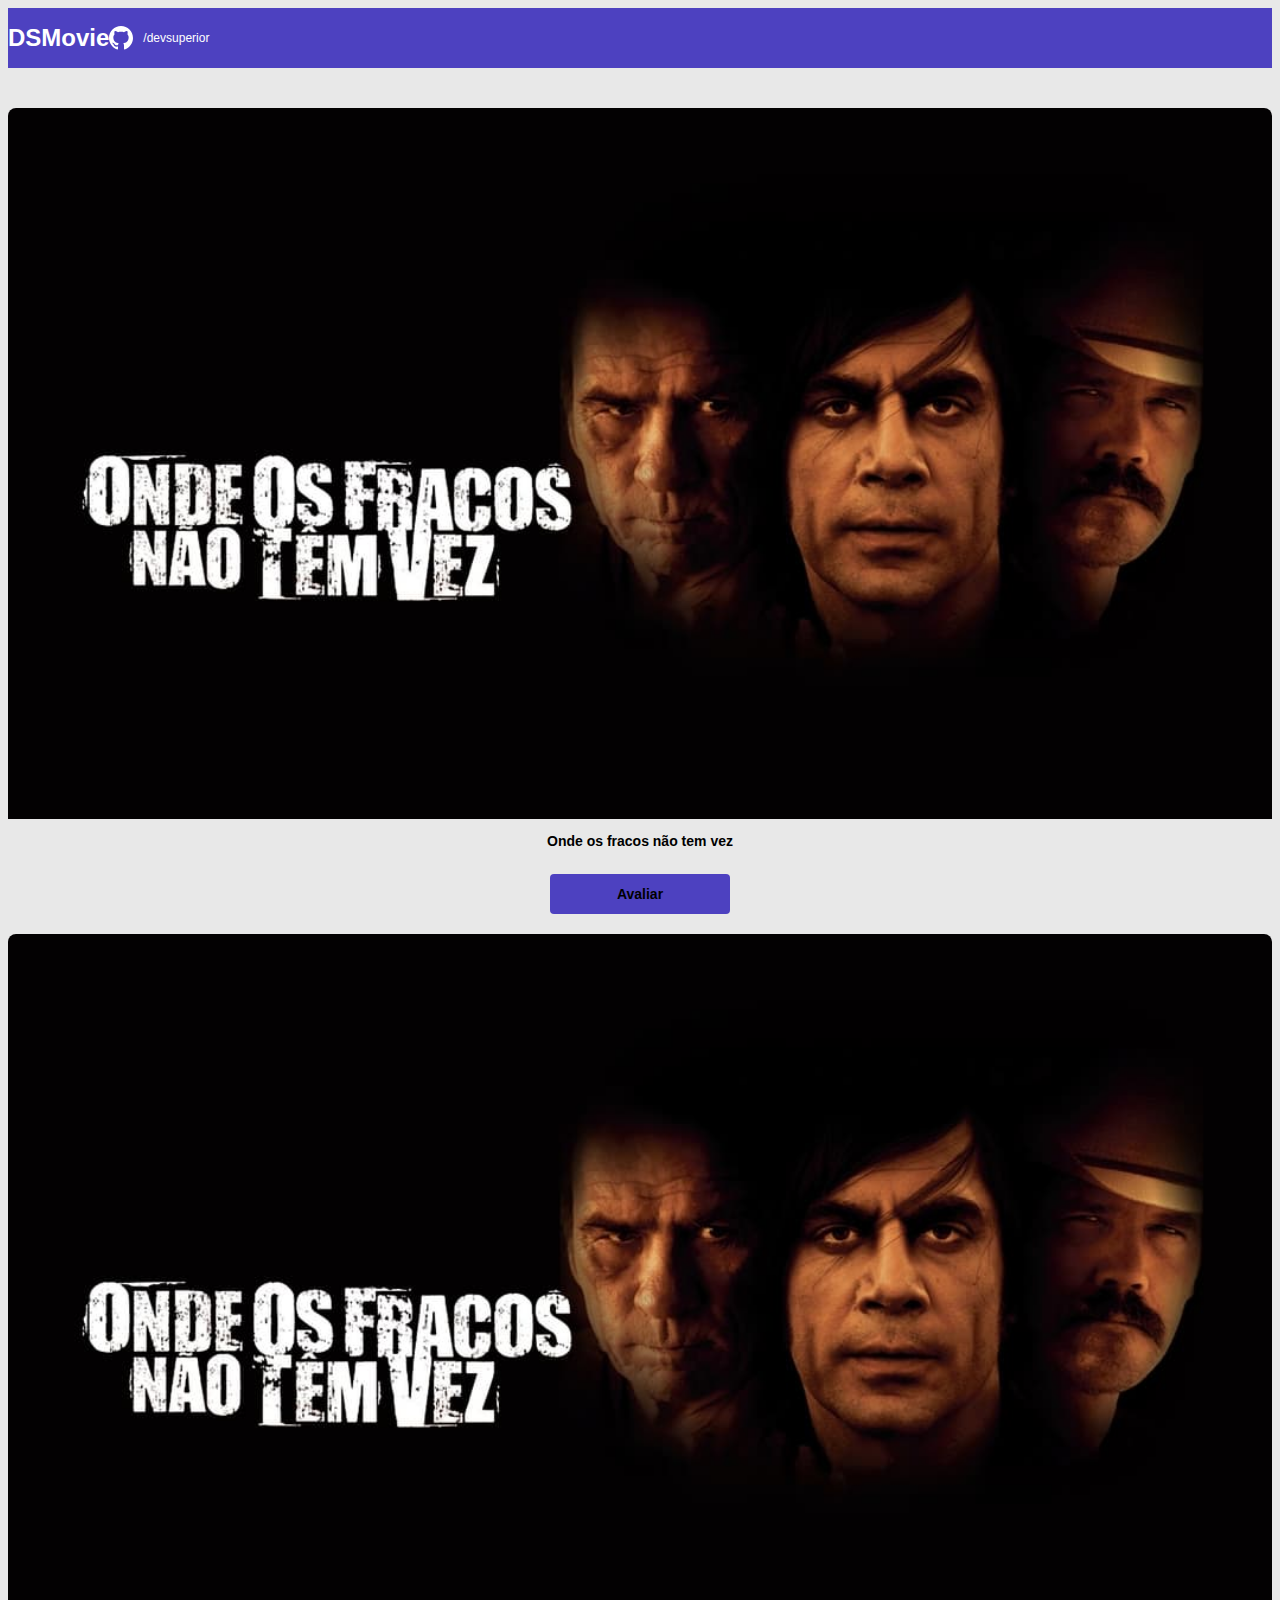
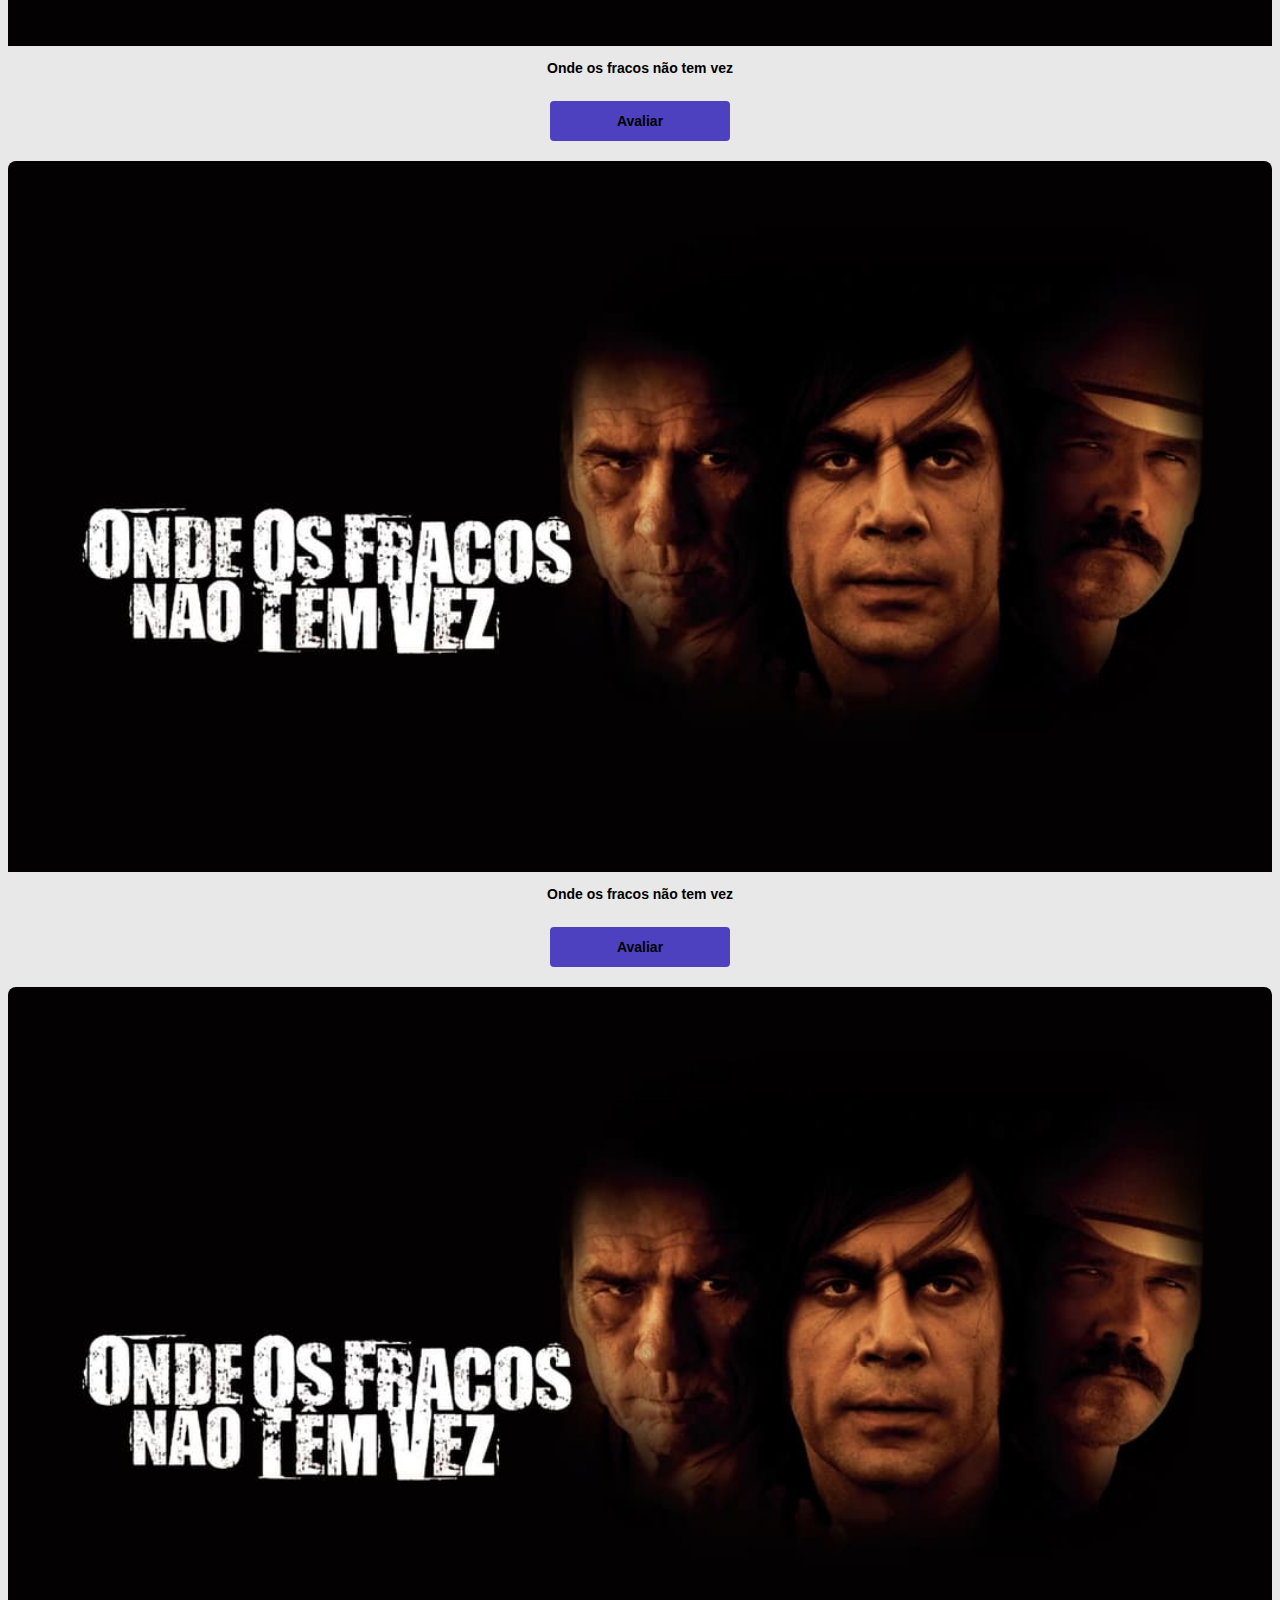
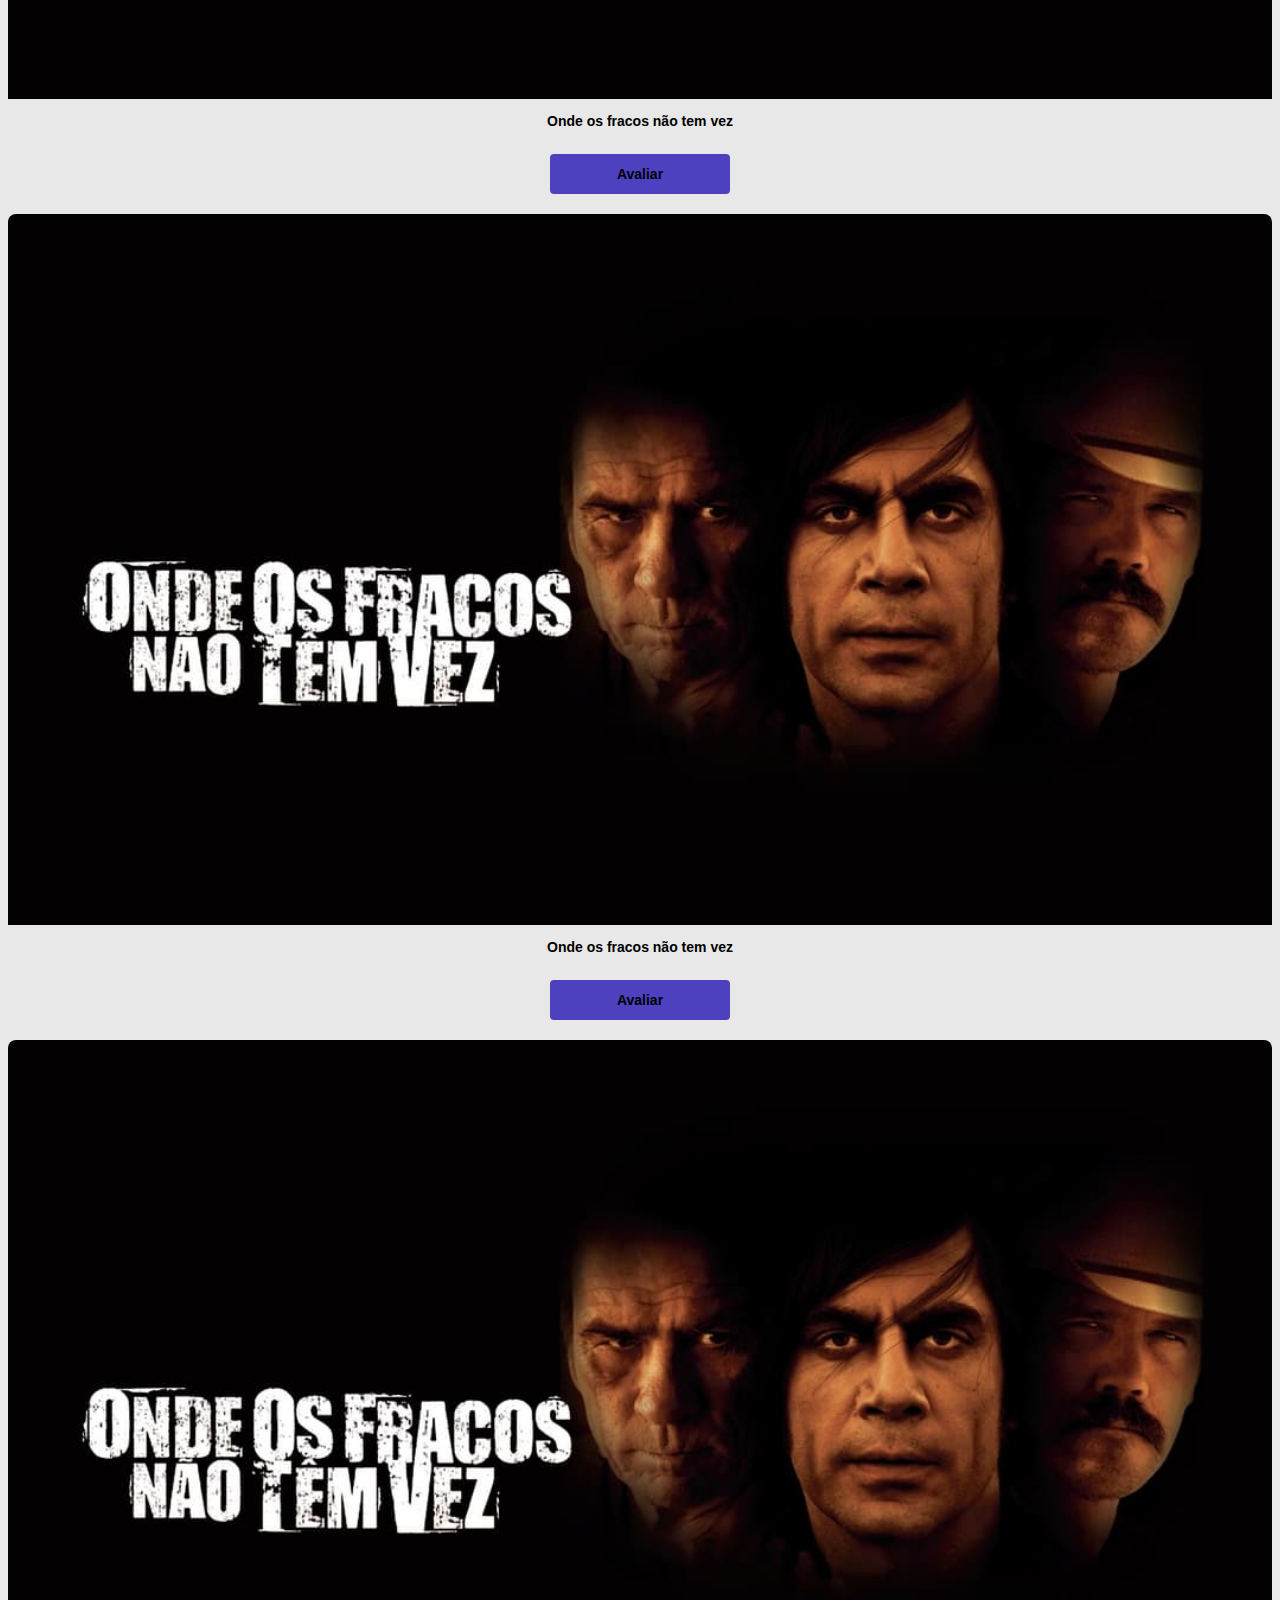
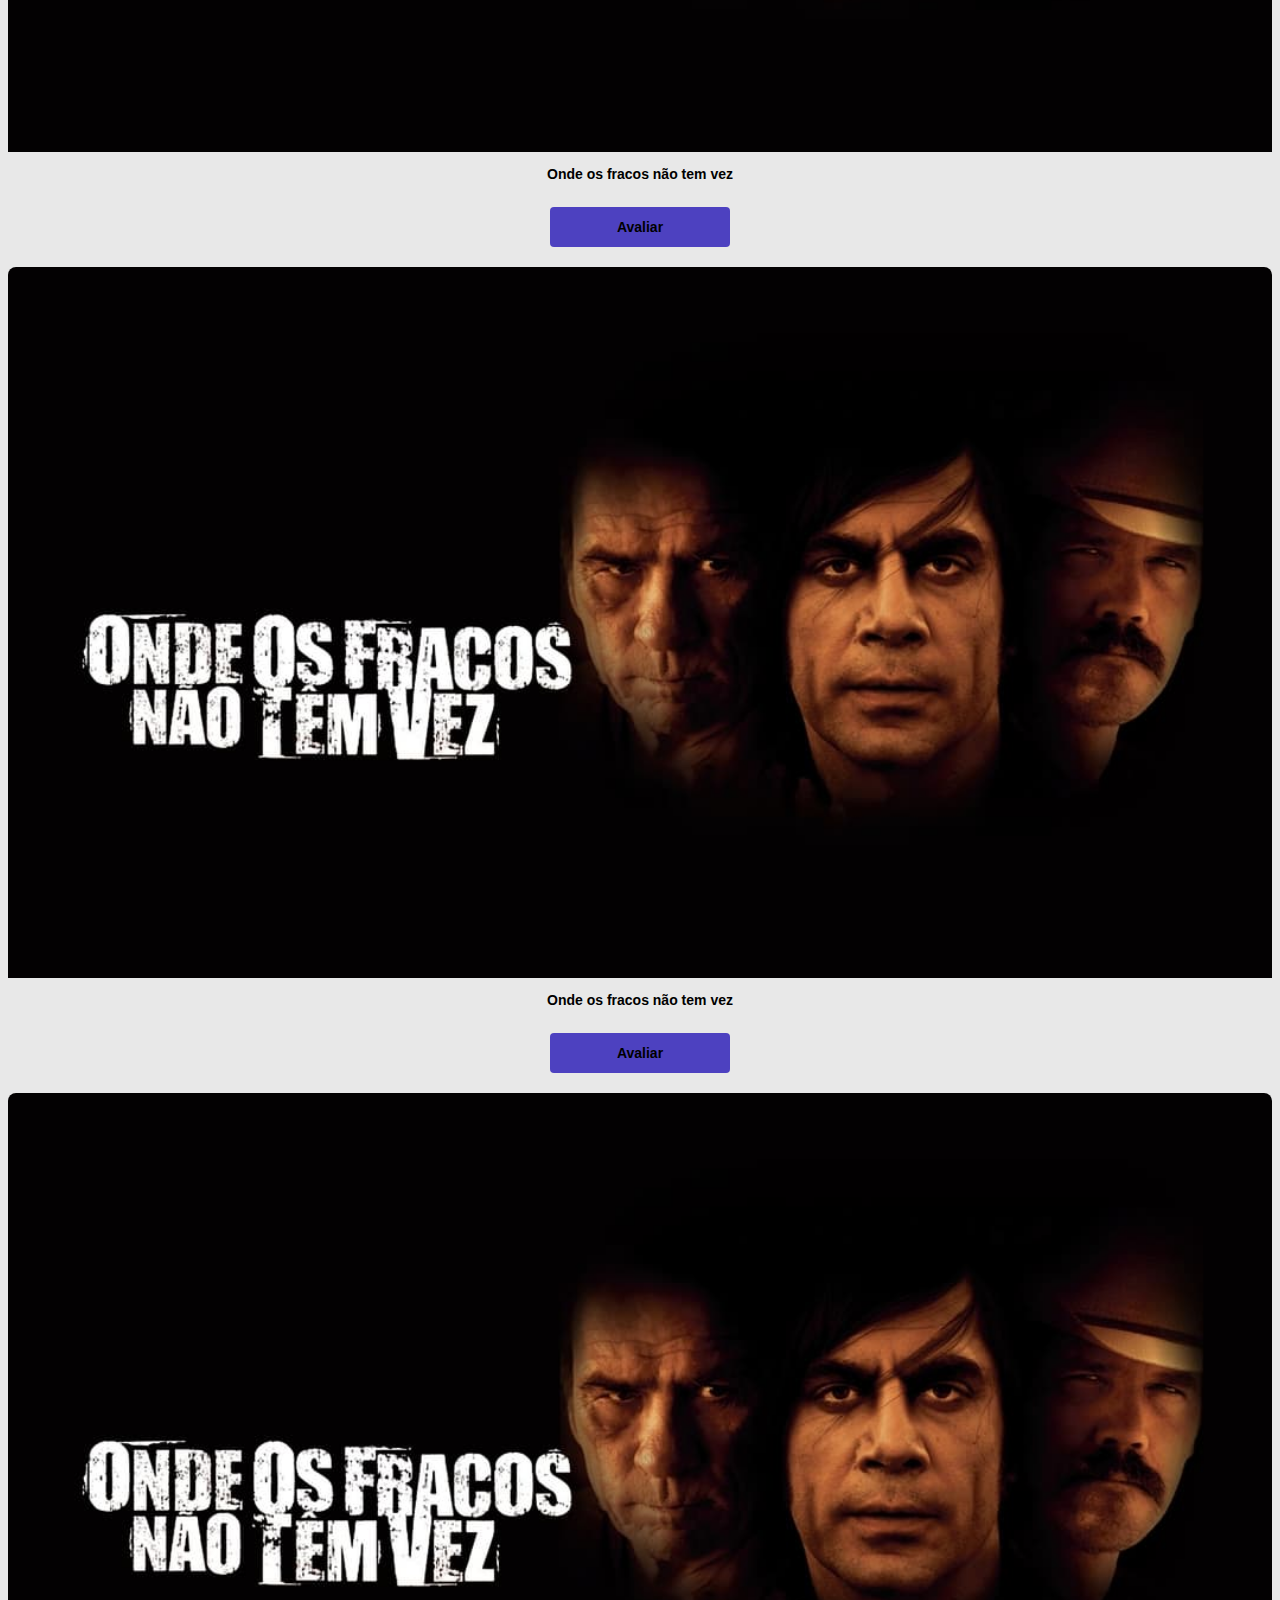
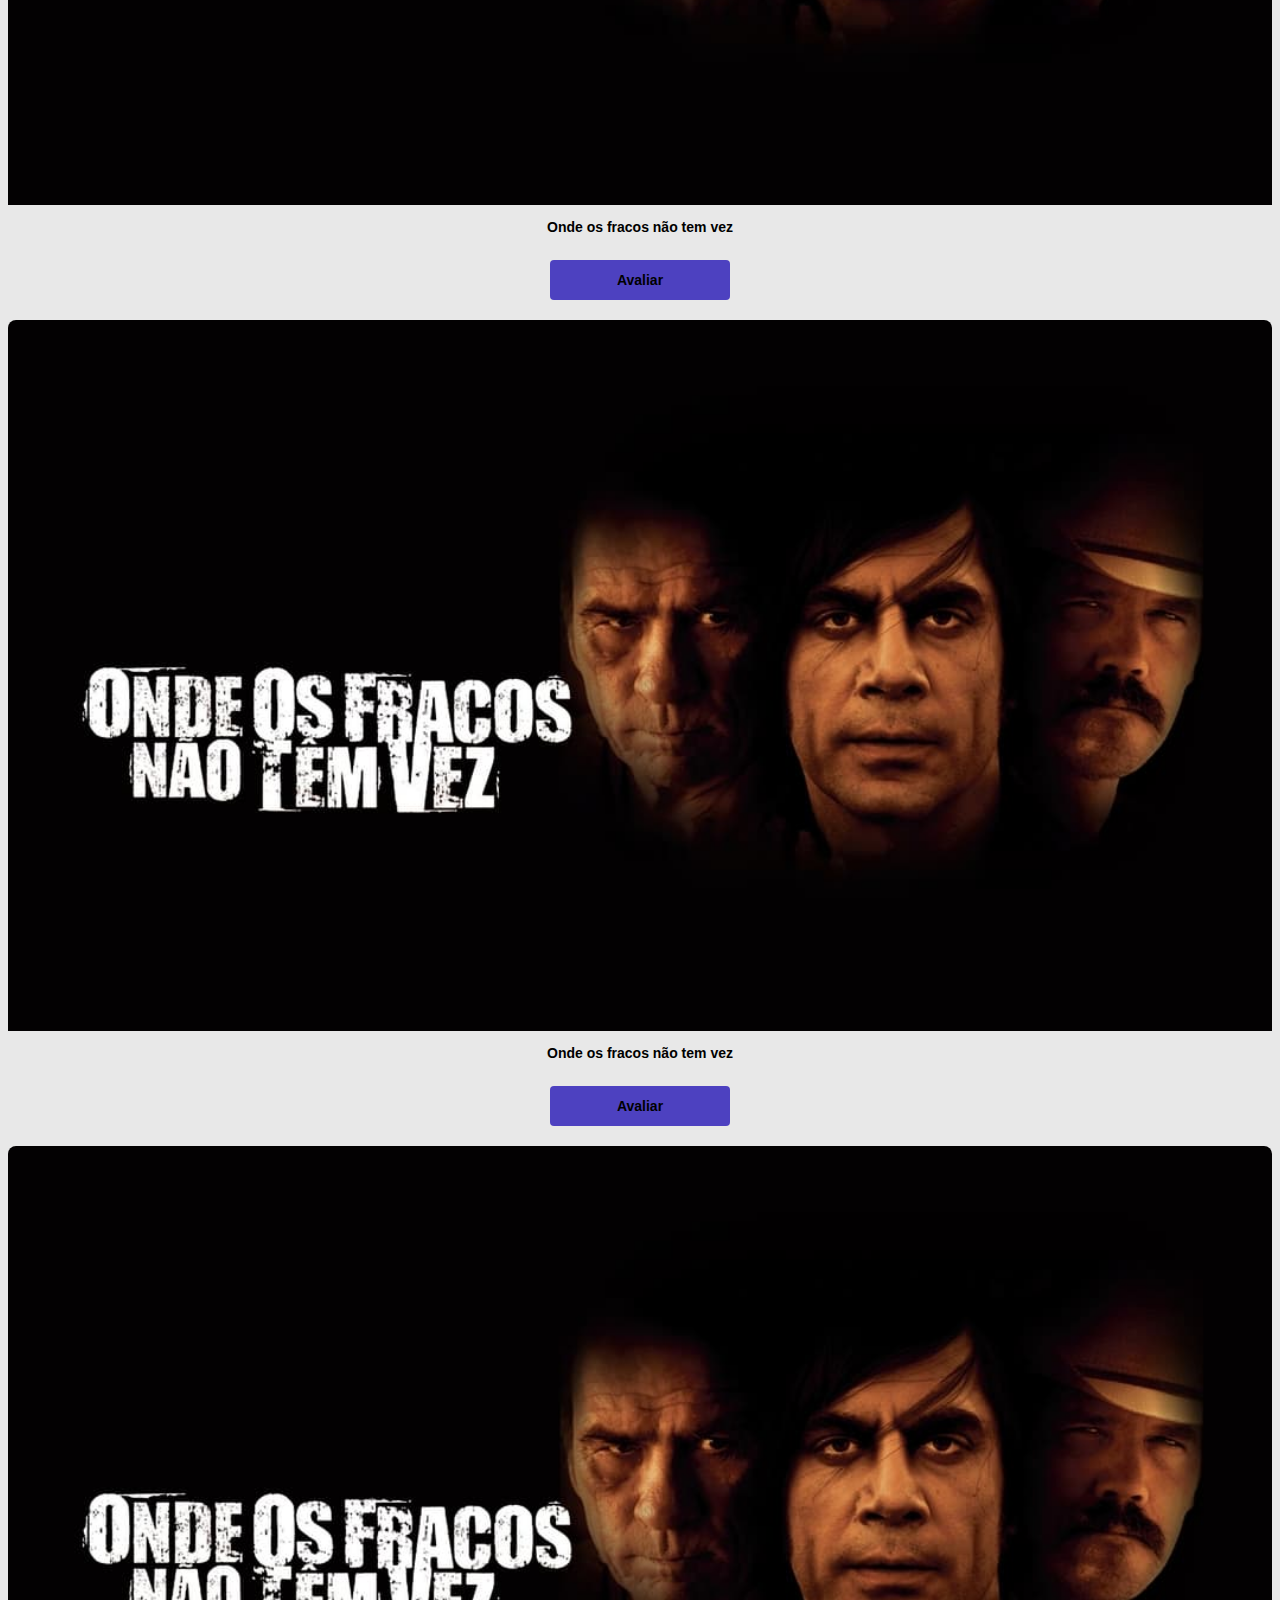
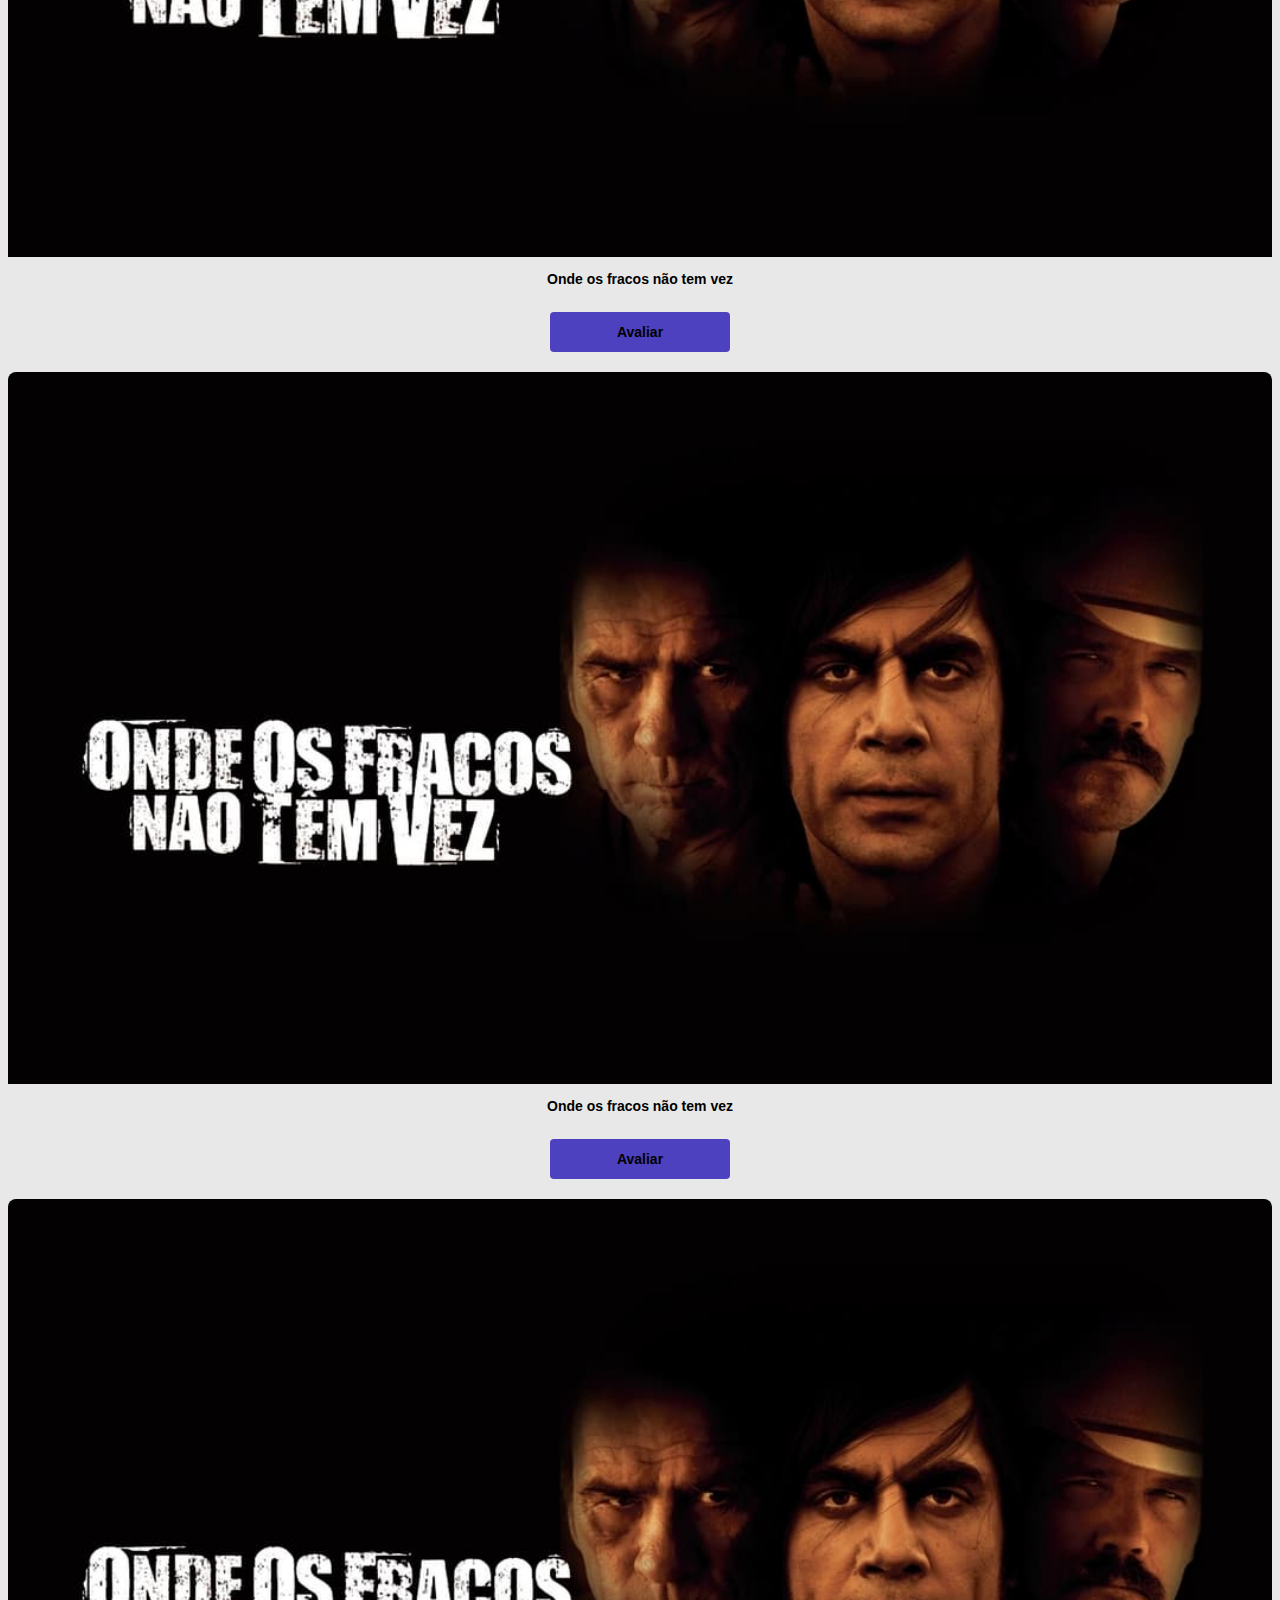
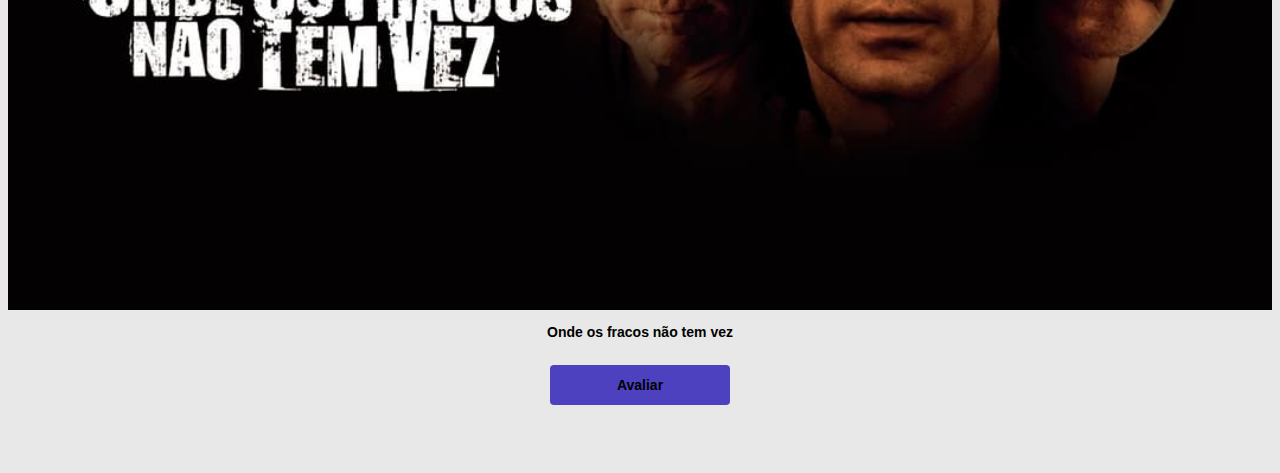
==== index.html @ 30b8db62 "Listagem de Filmes" ====
<!DOCTYPE html>
<html lang="en">

<head>
    <meta charset="UTF-8">
    <meta http-equiv="X-UA-Compatible" content="IE=edge">
    <meta name="viewport" content="width=device-width, initial-scale=1.0">
    <title>Projeto DSMovie Leozeppelin</title>
    <link href="https://cdn.jsdelivr.net/npm/bootstrap@5.1.3/dist/css/bootstrap.min.css" rel="stylesheet"
        integrity="sha384-1BmE4kWBq78iYhFldvKuhfTAU6auU8tT94WrHftjDbrCEXSU1oBoqyl2QvZ6jIW3" crossorigin="anonymous">
    <link rel="stylesheet" href="css/styles.css">

</head>

<body>
    <header>
        <nav class="container">
            <h1>DSMovie</h1>
            <div class="dsmovie-contato-container">
                <img src="img/github.svg" alt="Github">
                <a href="https://github.com/devsuperior">/devsuperior </a>
            </div>
        </nav>

    </header>

    <main>
        <section id="dsmovie-card-list" class="container">
            <div class="row">
                <div class="col-sm-6 col-lg-4 col-xl-3 mb-3">
                    <div class="dsmovie-card">
                        <img src="img/caes.jpg" alt="Onde os fracos não tem vez">
                        <div class="dsmovie-card-description">
                            <h3>
                                Onde os fracos não tem vez
                            </h3>
                            <a class="dsmovie-btn" href="form.html">Avaliar</a>
                        </div>
                    </div>
                </div>
                <div class="col-sm-6 col-lg-4 col-xl-3 mb-3">
                    <div class="dsmovie-card">
                        <img src="img/caes.jpg" alt="Onde os fracos não tem vez">
                        <div class="dsmovie-card-description">
                            <h3>
                                Onde os fracos não tem vez
                            </h3>
                            <a class="dsmovie-btn" href="form.html">Avaliar</a>
                        </div>
                    </div>
                </div>

                <div class="col-sm-6 col-lg-4 col-xl-3 mb-3">
                    <div class="dsmovie-card">
                        <img src="img/caes.jpg" alt="Onde os fracos não tem vez">
                        <div class="dsmovie-card-description">
                            <h3>
                                Onde os fracos não tem vez
                            </h3>
                            <a class="dsmovie-btn" href="form.html">Avaliar</a>
                        </div>
                    </div>
                </div>

                <div class="col-sm-6 col-lg-4 col-xl-3 mb-3">
                    <div class="dsmovie-card">
                        <img src="img/caes.jpg" alt="Onde os fracos não tem vez">
                        <div class="dsmovie-card-description">
                            <h3>
                                Onde os fracos não tem vez
                            </h3>
                            <a class="dsmovie-btn" href="form.html">Avaliar</a>
                        </div>
                    </div>
                </div>

                <div class="col-sm-6 col-lg-4 col-xl-3 mb-3">
                    <div class="dsmovie-card">
                        <img src="img/caes.jpg" alt="Onde os fracos não tem vez">
                        <div class="dsmovie-card-description">
                            <h3>
                                Onde os fracos não tem vez
                            </h3>
                            <a class="dsmovie-btn" href="form.html">Avaliar</a>
                        </div>
                    </div>
                </div>

                <div class="col-sm-6 col-lg-4 col-xl-3 mb-3">
                    <div class="dsmovie-card">
                        <img src="img/caes.jpg" alt="Onde os fracos não tem vez">
                        <div class="dsmovie-card-description">
                            <h3>
                                Onde os fracos não tem vez
                            </h3>
                            <a class="dsmovie-btn" href="form.html">Avaliar</a>
                        </div>
                    </div>
                </div>
                <div class="col-sm-6 col-lg-4 col-xl-3 mb-3">
                    <div class="dsmovie-card">
                        <img src="img/caes.jpg" alt="Onde os fracos não tem vez">
                        <div class="dsmovie-card-description">
                            <h3>
                                Onde os fracos não tem vez
                            </h3>
                            <a class="dsmovie-btn" href="form.html">Avaliar</a>
                        </div>
                    </div>
                </div>

                <div class="col-sm-6 col-lg-4 col-xl-3 mb-3">
                    <div class="dsmovie-card">
                        <img src="img/caes.jpg" alt="Onde os fracos não tem vez">
                        <div class="dsmovie-card-description">
                            <h3>
                                Onde os fracos não tem vez
                            </h3>
                            <a class="dsmovie-btn" href="form.html">Avaliar</a>
                        </div>
                    </div>
                </div>

                <div class="col-sm-6 col-lg-4 col-xl-3 mb-3">
                    <div class="dsmovie-card">
                        <img src="img/caes.jpg" alt="Onde os fracos não tem vez">
                        <div class="dsmovie-card-description">
                            <h3>
                                Onde os fracos não tem vez
                            </h3>
                            <a class="dsmovie-btn" href="form.html">Avaliar</a>
                        </div>
                    </div>
                </div>

                <div class="col-sm-6 col-lg-4 col-xl-3 mb-3">
                    <div class="dsmovie-card">
                        <img src="img/caes.jpg" alt="Onde os fracos não tem vez">
                        <div class="dsmovie-card-description">
                            <h3>
                                Onde os fracos não tem vez
                            </h3>
                            <a class="dsmovie-btn" href="form.html">Avaliar</a>
                        </div>
                    </div>
                </div>

                <div class="col-sm-6 col-lg-4 col-xl-3 mb-3">
                    <div class="dsmovie-card">
                        <img src="img/caes.jpg" alt="Onde os fracos não tem vez">
                        <div class="dsmovie-card-description">
                            <h3>
                                Onde os fracos não tem vez
                            </h3>
                            <a class="dsmovie-btn" href="form.html">Avaliar</a>
                        </div>
                    </div>
                </div>

                <div class="col-sm-6 col-lg-4 col-xl-3 mb-3">
                    <div class="dsmovie-card">
                        <img src="img/caes.jpg" alt="Onde os fracos não tem vez">
                        <div class="dsmovie-card-description">
                            <h3>
                                Onde os fracos não tem vez
                            </h3>
                            <a class="dsmovie-btn" href="form.html">Avaliar</a>
                        </div>
                    </div>
                </div>
            </div>
        </section>
    </main>
</body>

</html>
---- css/styles.css ----
<style>@import url('https://fonts.googleapis.com/css2?family=Open+Sans:wght@300;400;700&display=swap');

</style>:root {
    --color-primary: #4D41C0;
    --bg-gray: #e8e8e8;
    --bs-white: #fff;
    --text-gray: #4a4a4a;
}

* {
    box-sizing: border-box;
    font-family: 'Open Sans', sans-serif;
}

a, a:hover {
    text-align: right;
    color: unset;
    text-decoration: none;
}

h1, h2, h3, h4, h5, h6 {
    margin: 0px;
}

.dsmovie-contato-container {
    display: flex;
    align-items: center;
}

.dsmovie-contato-container img {
    margin-right: 10px;
}

header {
    background-color: #4D41C0;
    color: #fff;
    height: 60px;
    display: flex;
    align-items: center;
}

html, body {
    background-color: #e8e8e8;
}

nav {
    display: flex;
    align-items: center;
    justify-content: space-between;
}

nav h1 {
    font-size: 24px;
    font-weight: 700;
}

nav a {
    font-size: 12px;
    font-weight: 400;
}

.dsmovie-card {
    width: 100%;
}

.dsmovie-card img {
    border-radius: 8px 8px 0 0;
    width: 100%;
}

.dsmovie-card-description {
    background-color: var(--bs-white);
    display: flex;
    flex-direction: column;
    align-items: center;
    padding: 10px 0 20px 0;
    border-radius: 0 0 8px 8px;
}

.dsmovie-card-description h3 {
    margin-bottom: 25px;
    font-weight: 700;
    font-size: 14px;
}

.dsmovie-btn, .dsmovie-btn:hover {
    width: 180px;
    height: 40px;
    background-color: #4D41C0;
    color: var(--bs-white);
    font-weight: 700;
    font-size: 14px;
    align-items: center;
    display: flex;
    align-items: center;
    justify-content: center;
    border-radius: 4px;
}

#dsmovie-card-list {
    padding: 40px 0;
}
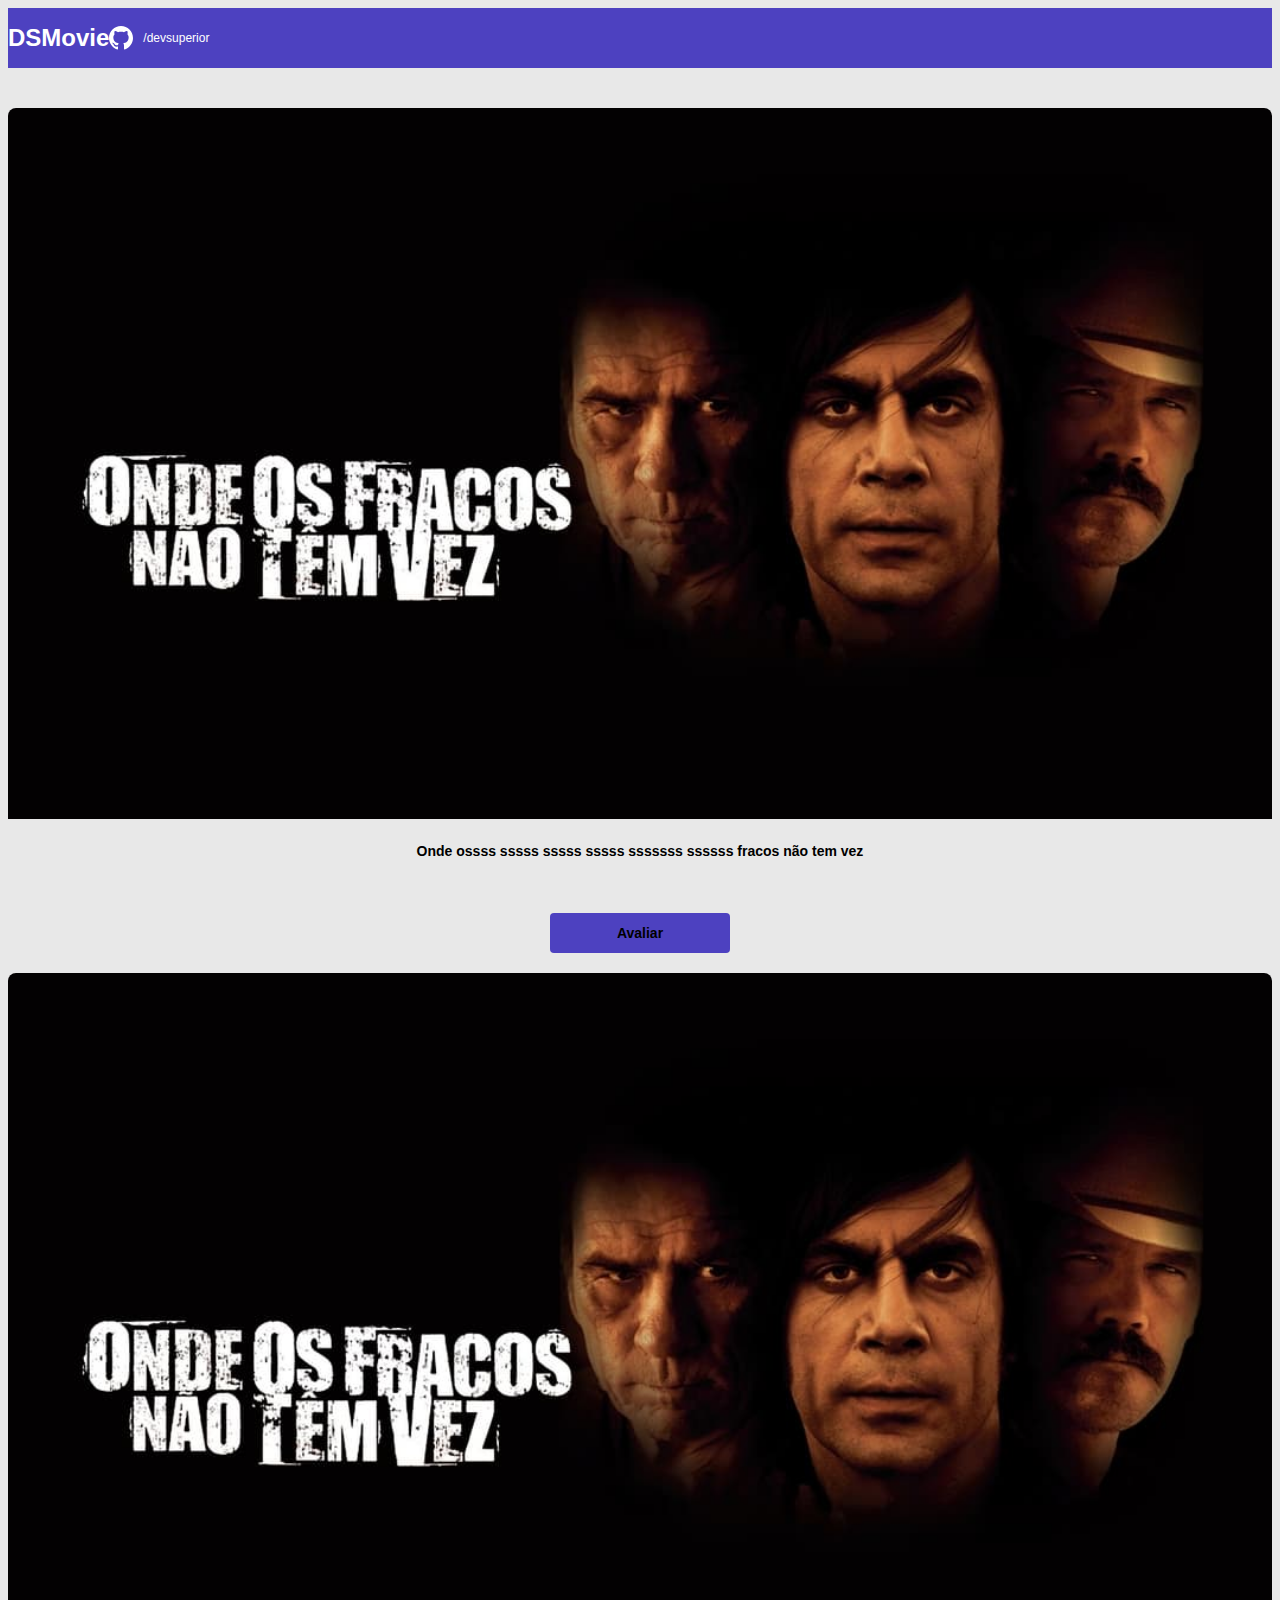
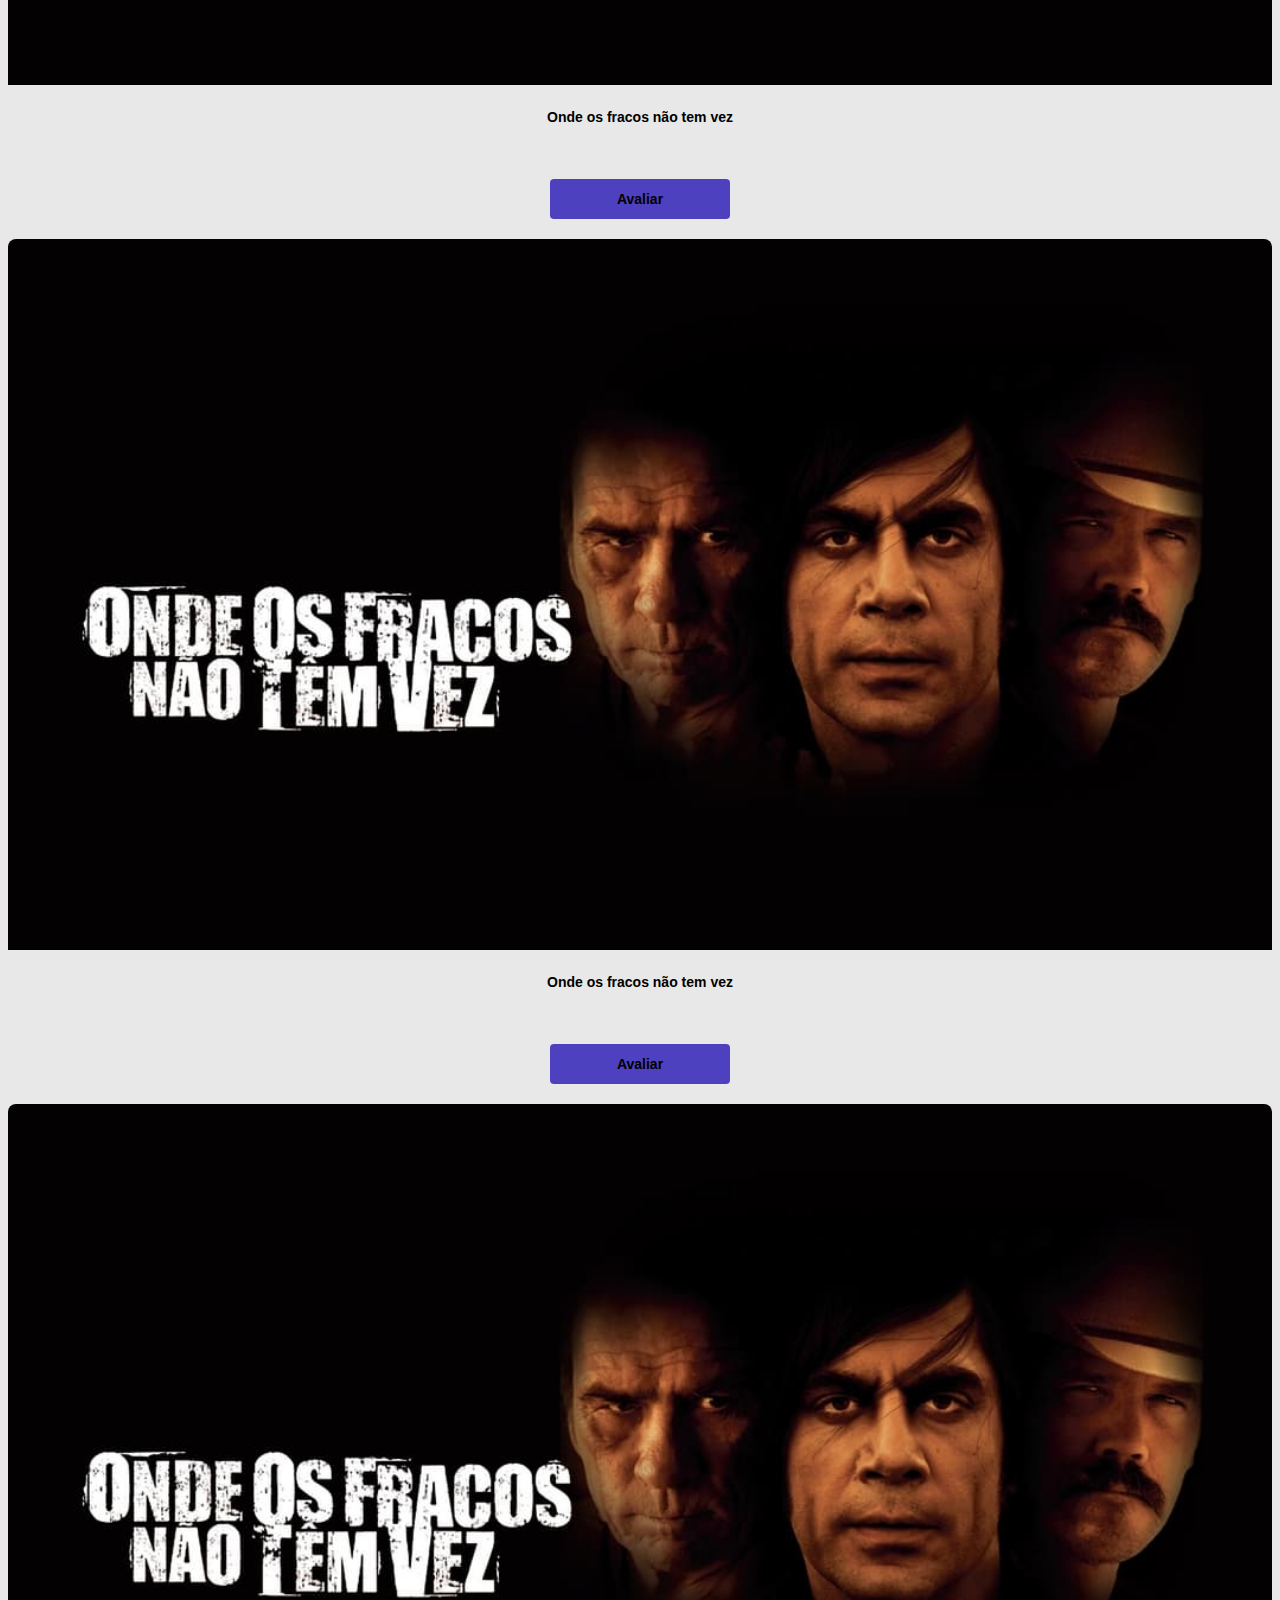
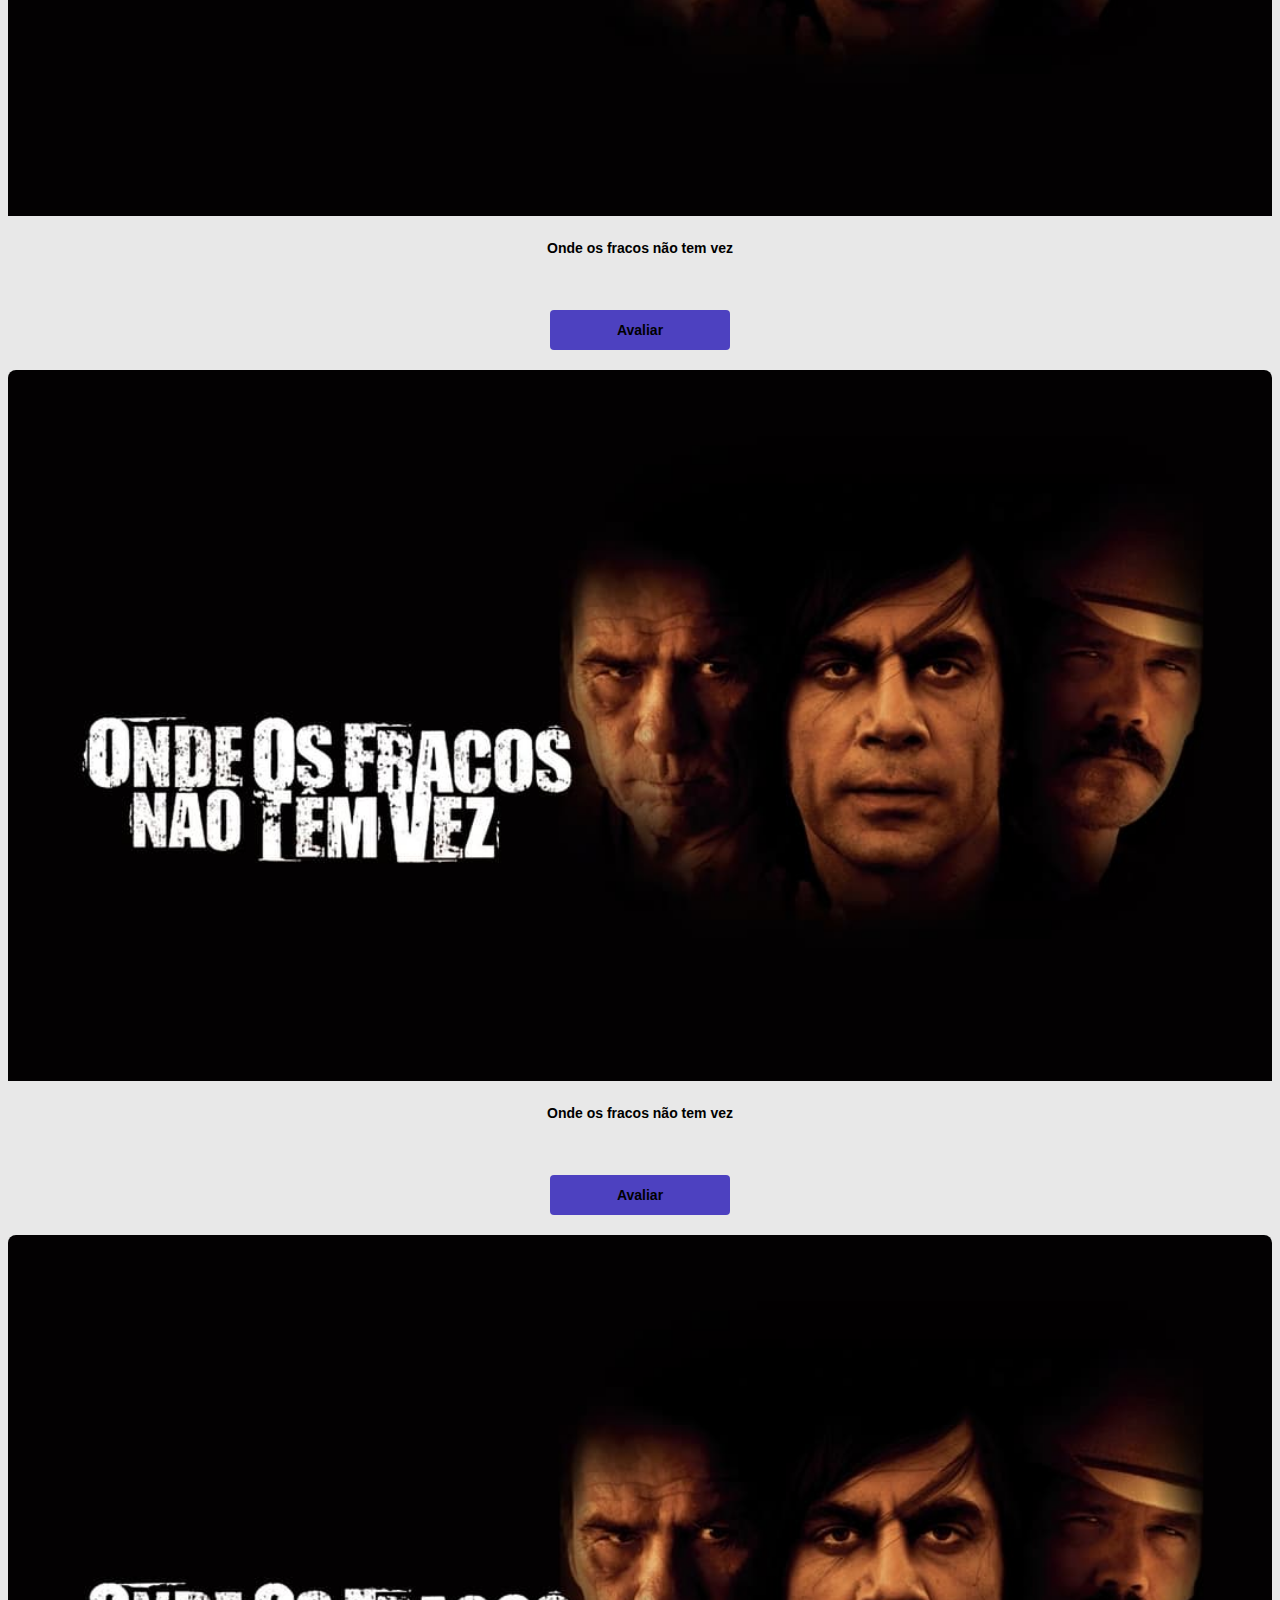
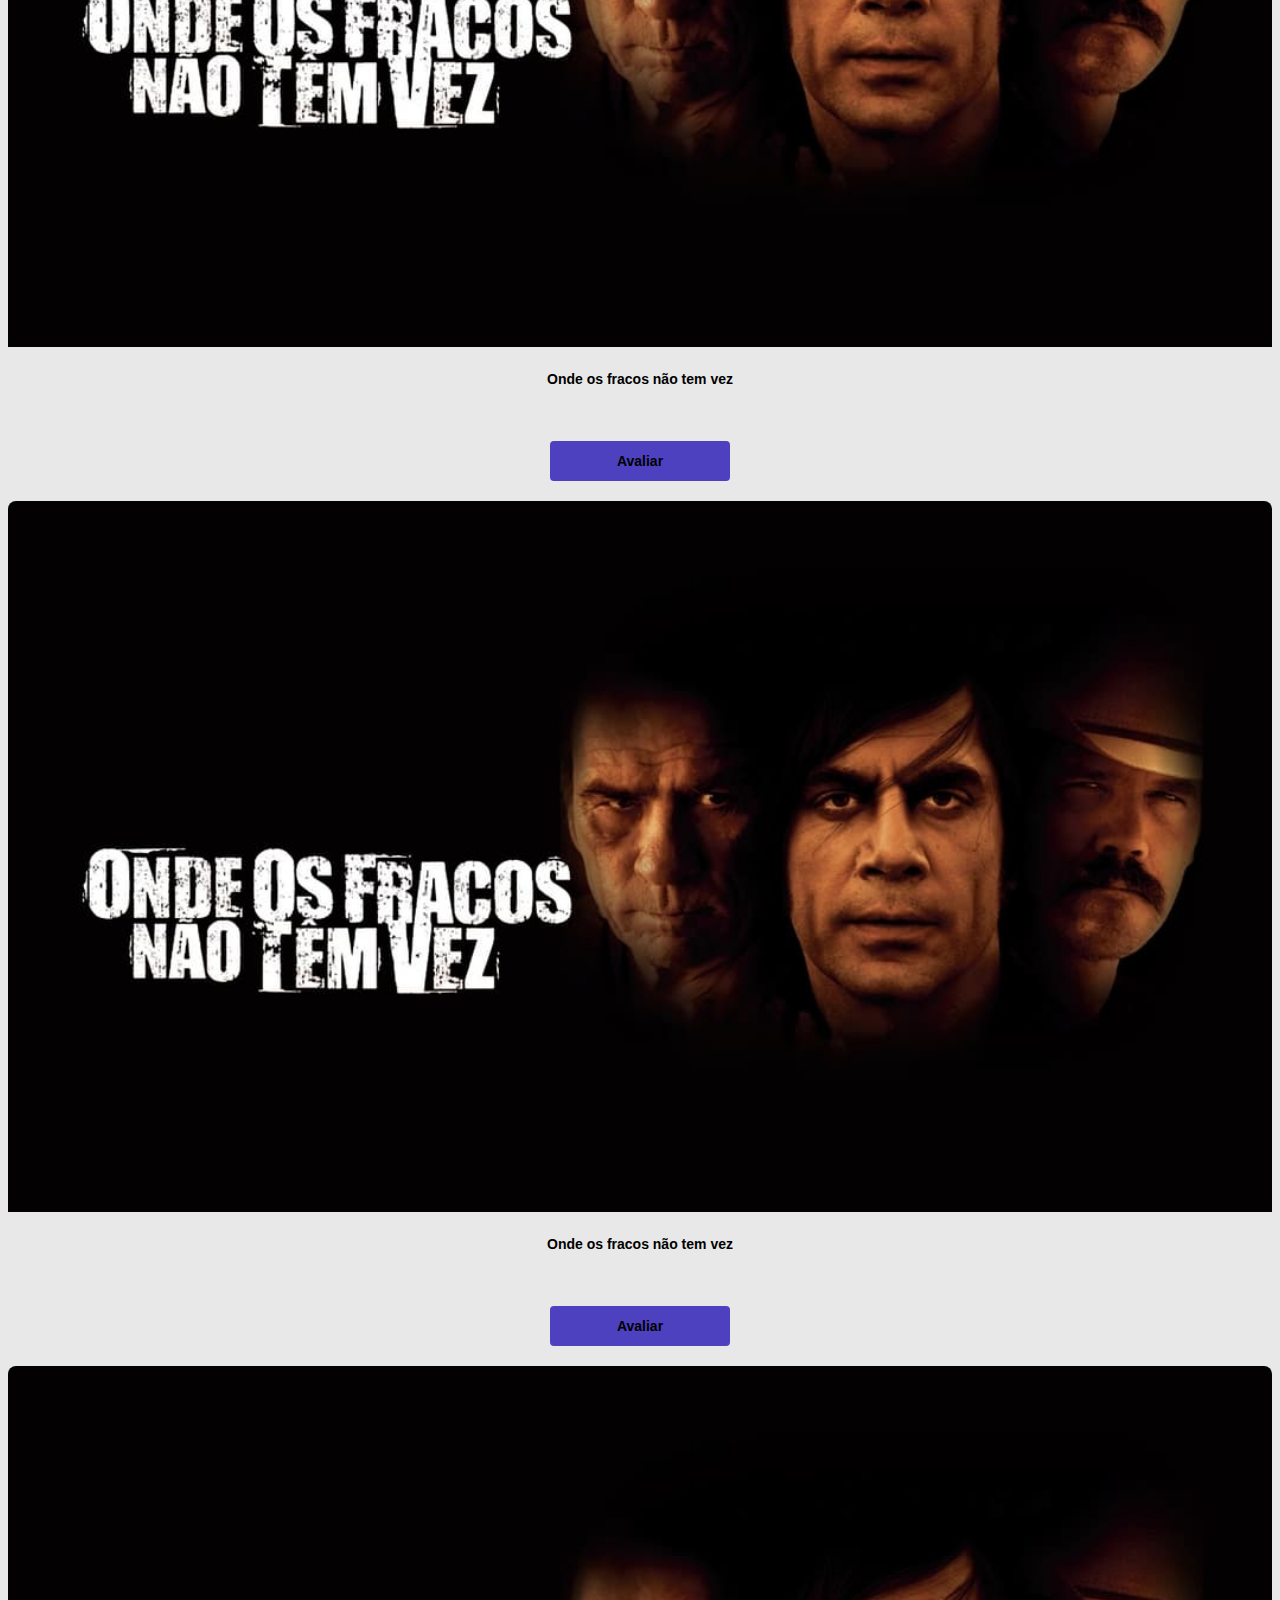
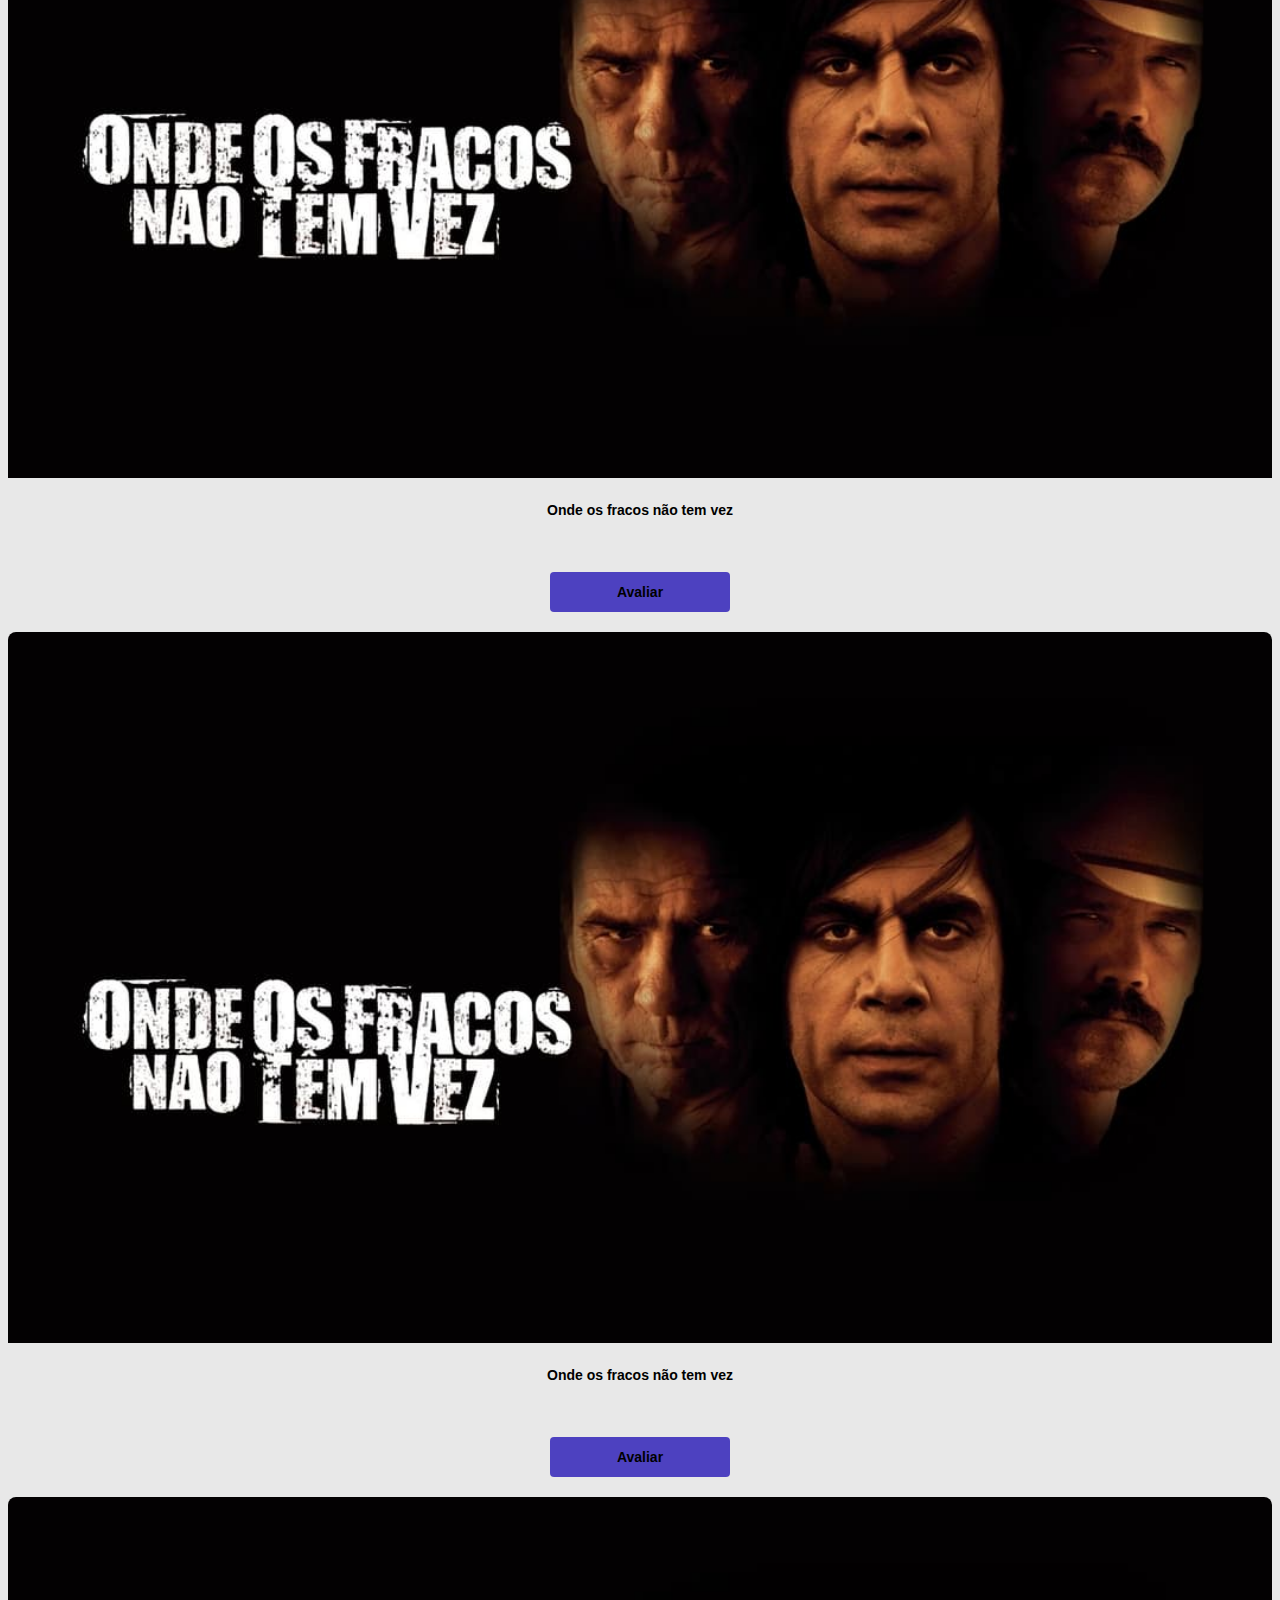
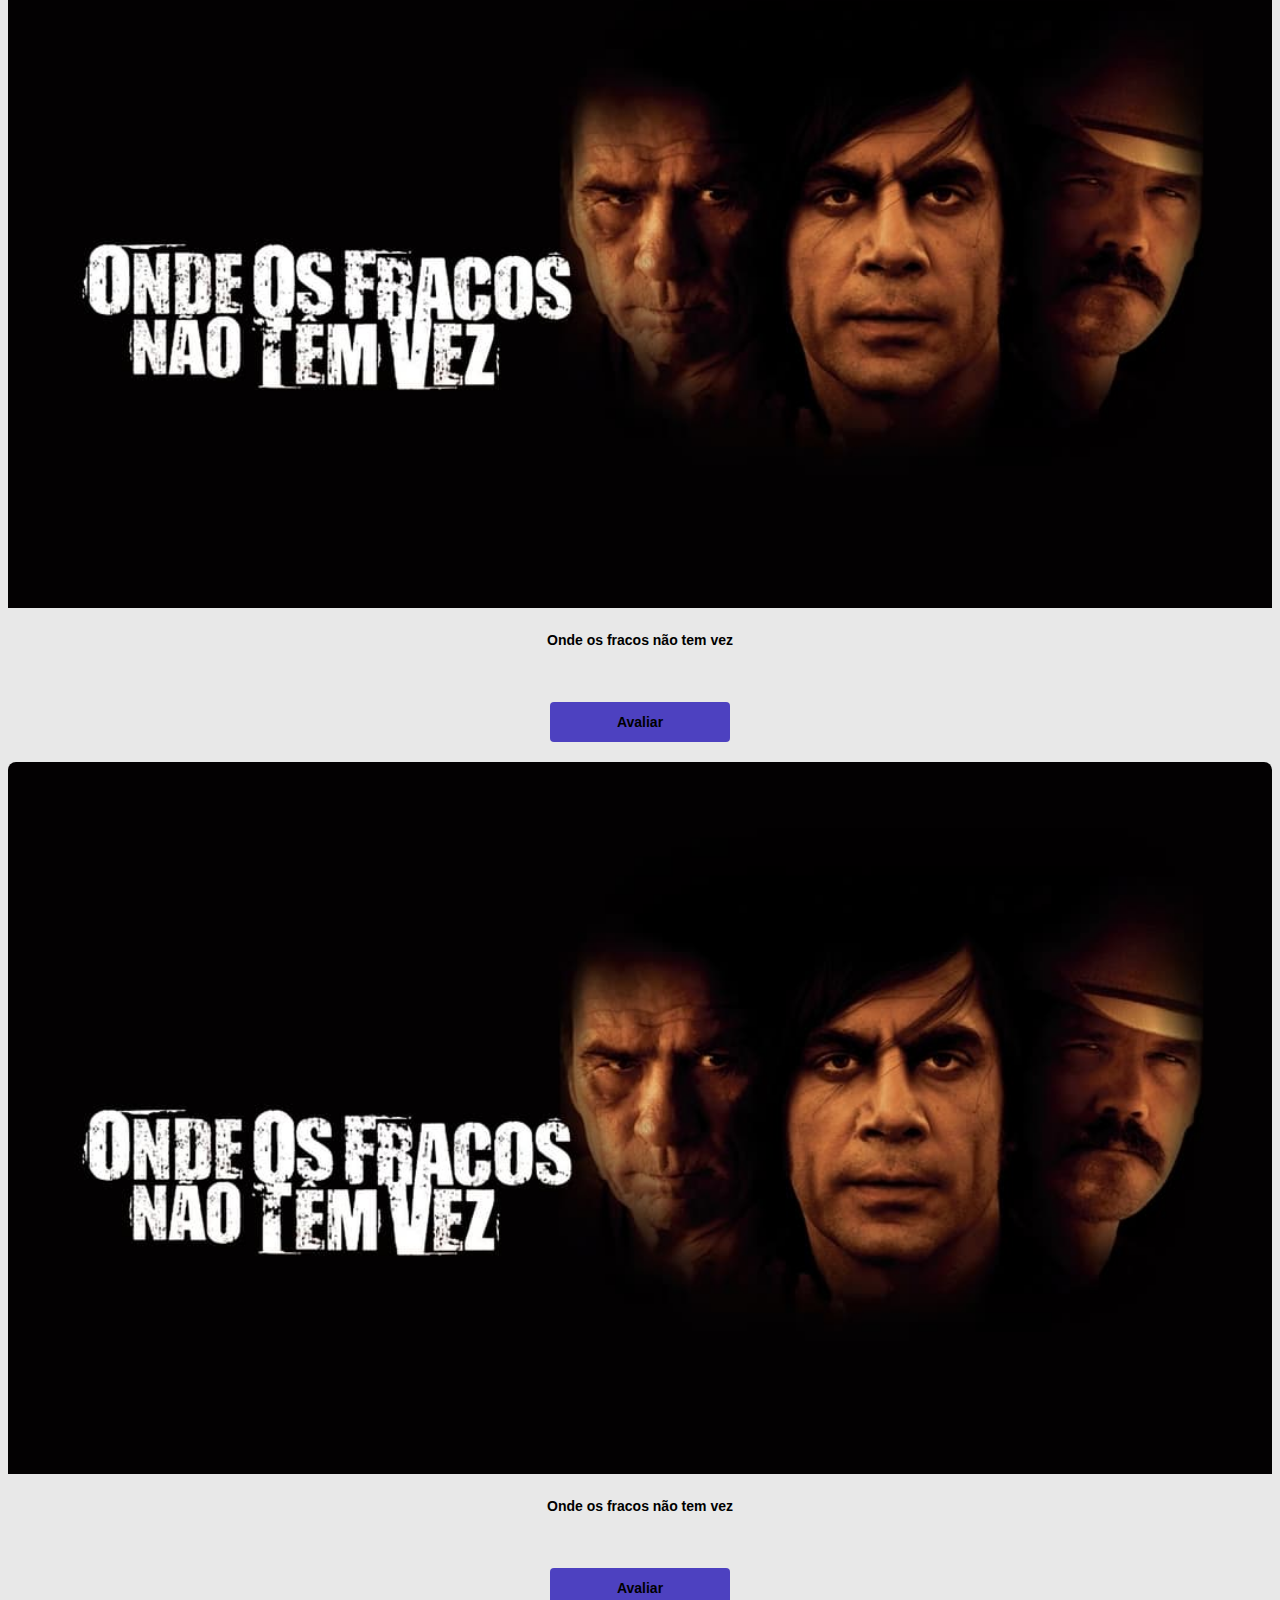
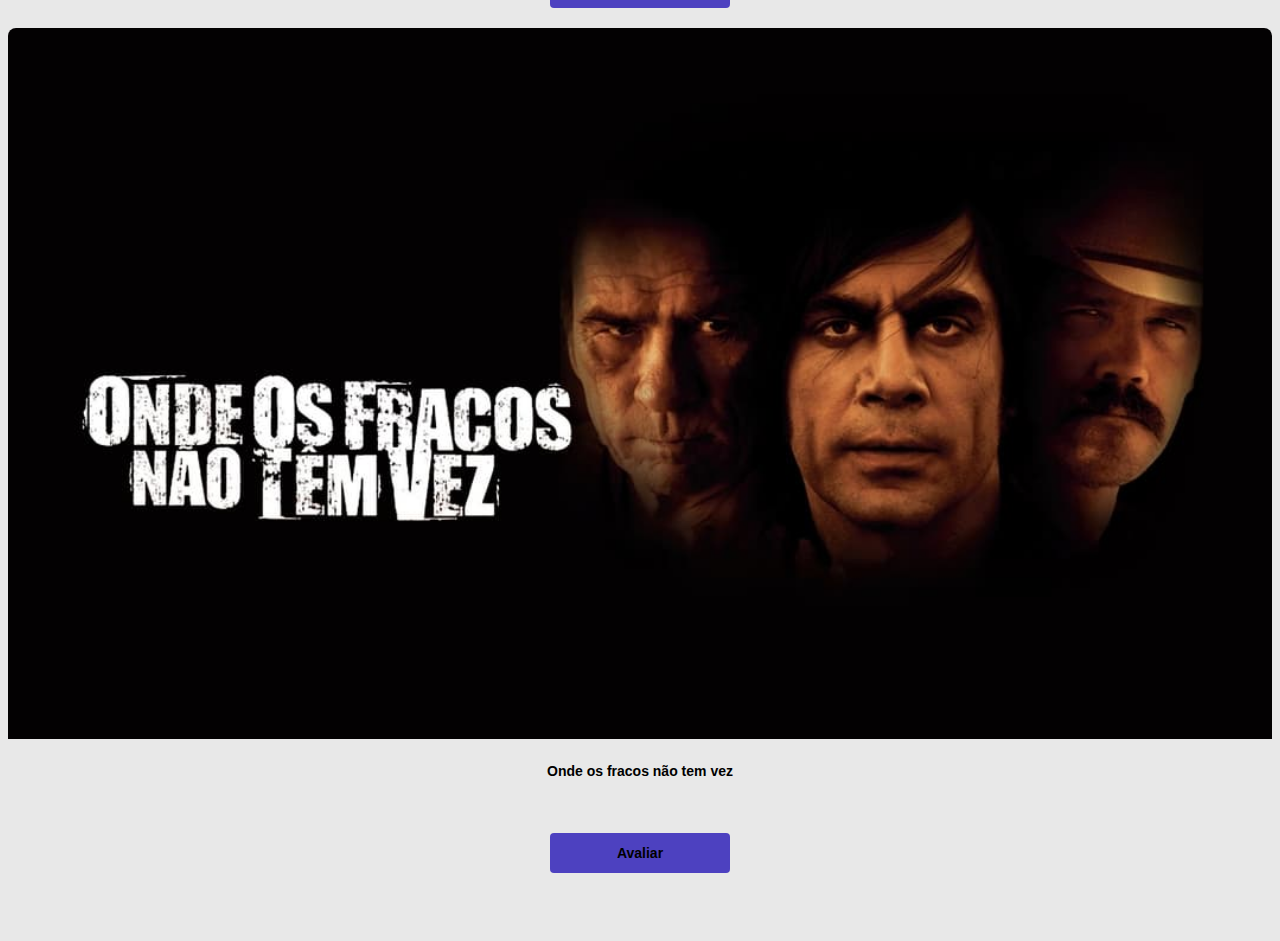
==== commit 038b313c: "Formulário parte 1" ====
--- a/index.html
+++ b/index.html
@@ -32,7 +32,7 @@
                         <img src="img/caes.jpg" alt="Onde os fracos não tem vez">
                         <div class="dsmovie-card-description">
                             <h3>
-                                Onde os fracos não tem vez
+                                Onde ossss sssss sssss sssss sssssss ssssss fracos não tem vez
                             </h3>
                             <a class="dsmovie-btn" href="form.html">Avaliar</a>
                         </div>
--- a/css/styles.css
+++ b/css/styles.css
@@ -75,12 +75,16 @@
     align-items: center;
     padding: 10px 0 20px 0;
     border-radius: 0 0 8px 8px;
+    justify-content: space-between;
+    min-height: 150px;
 }
 
 .dsmovie-card-description h3 {
     margin-bottom: 25px;
     font-weight: 700;
     font-size: 14px;
+    text-align: center;
+    padding: 10px;
 }
 
 .dsmovie-btn, .dsmovie-btn:hover {
@@ -99,4 +103,10 @@
 
 #dsmovie-card-list {
     padding: 40px 0;
+}
+
+
+.dsmovie-form-container {
+    padding: 40px 0;
+    max-width: 480px;
 }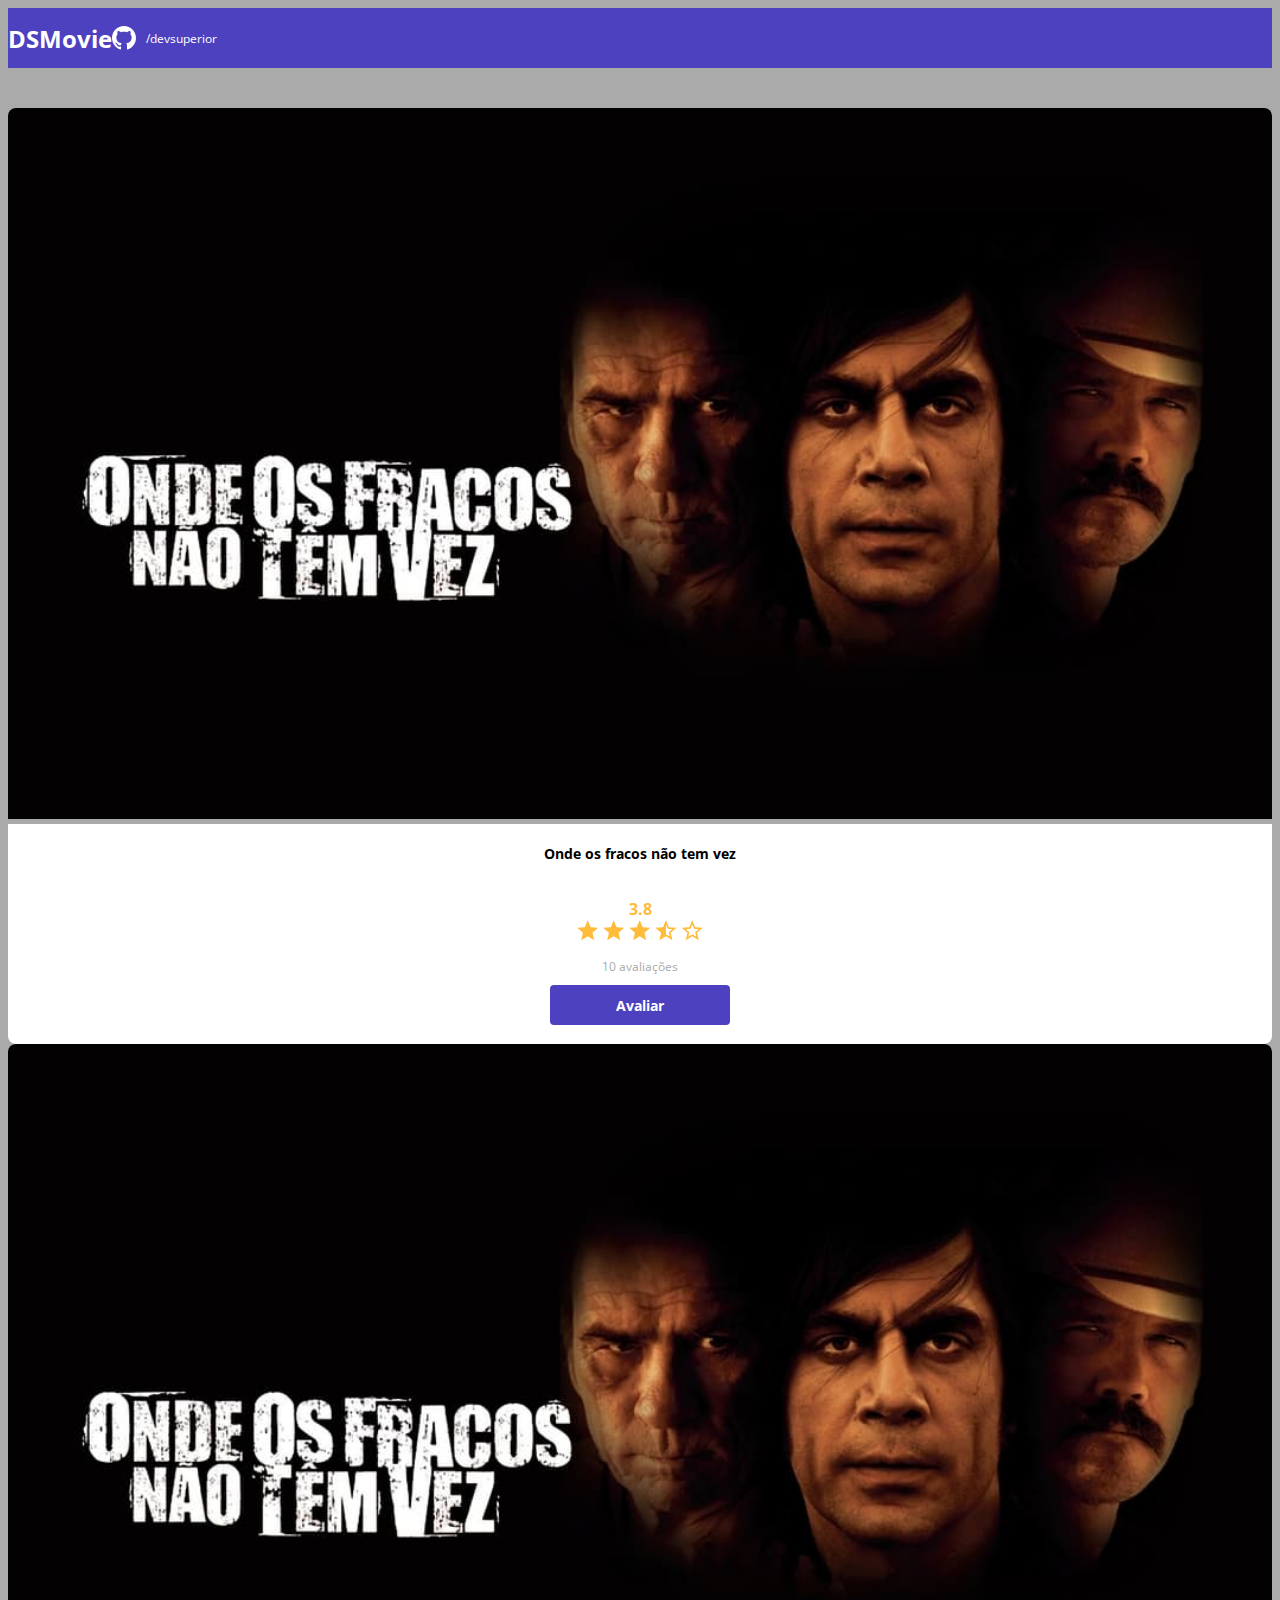
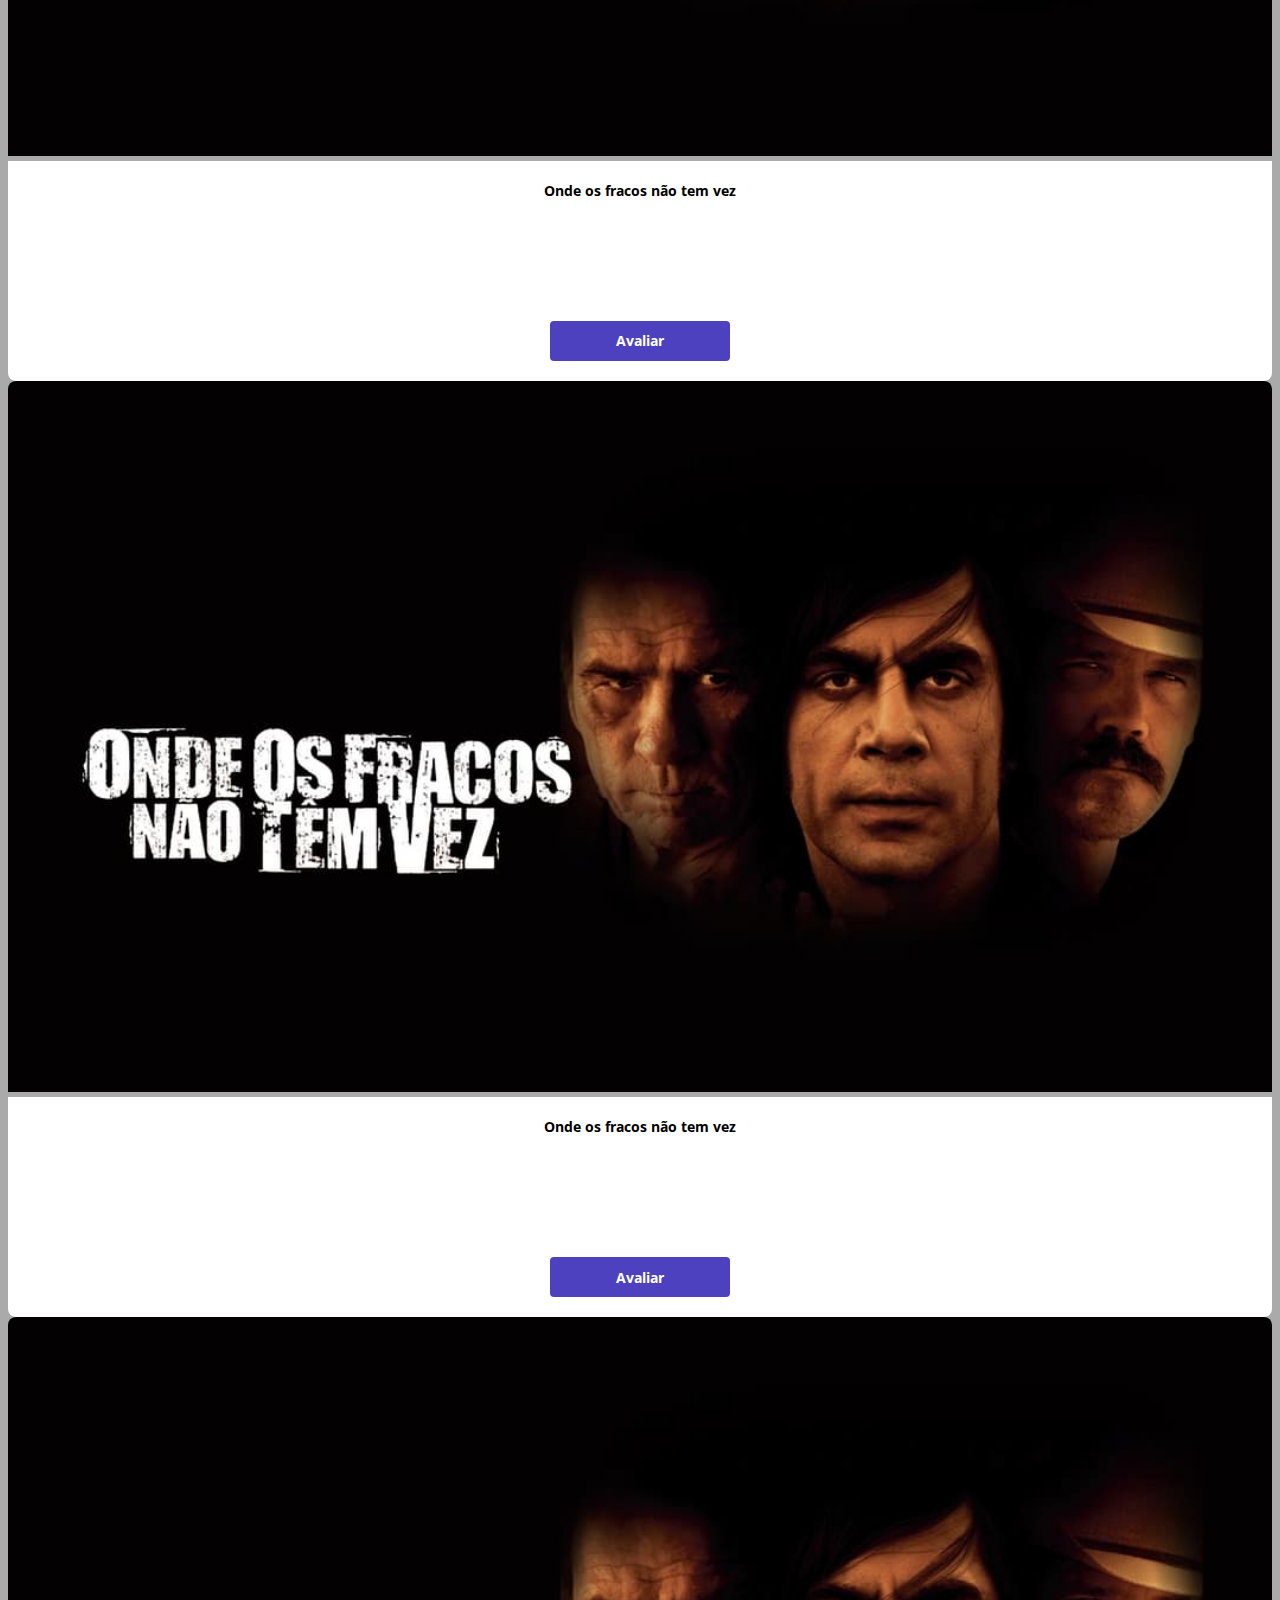
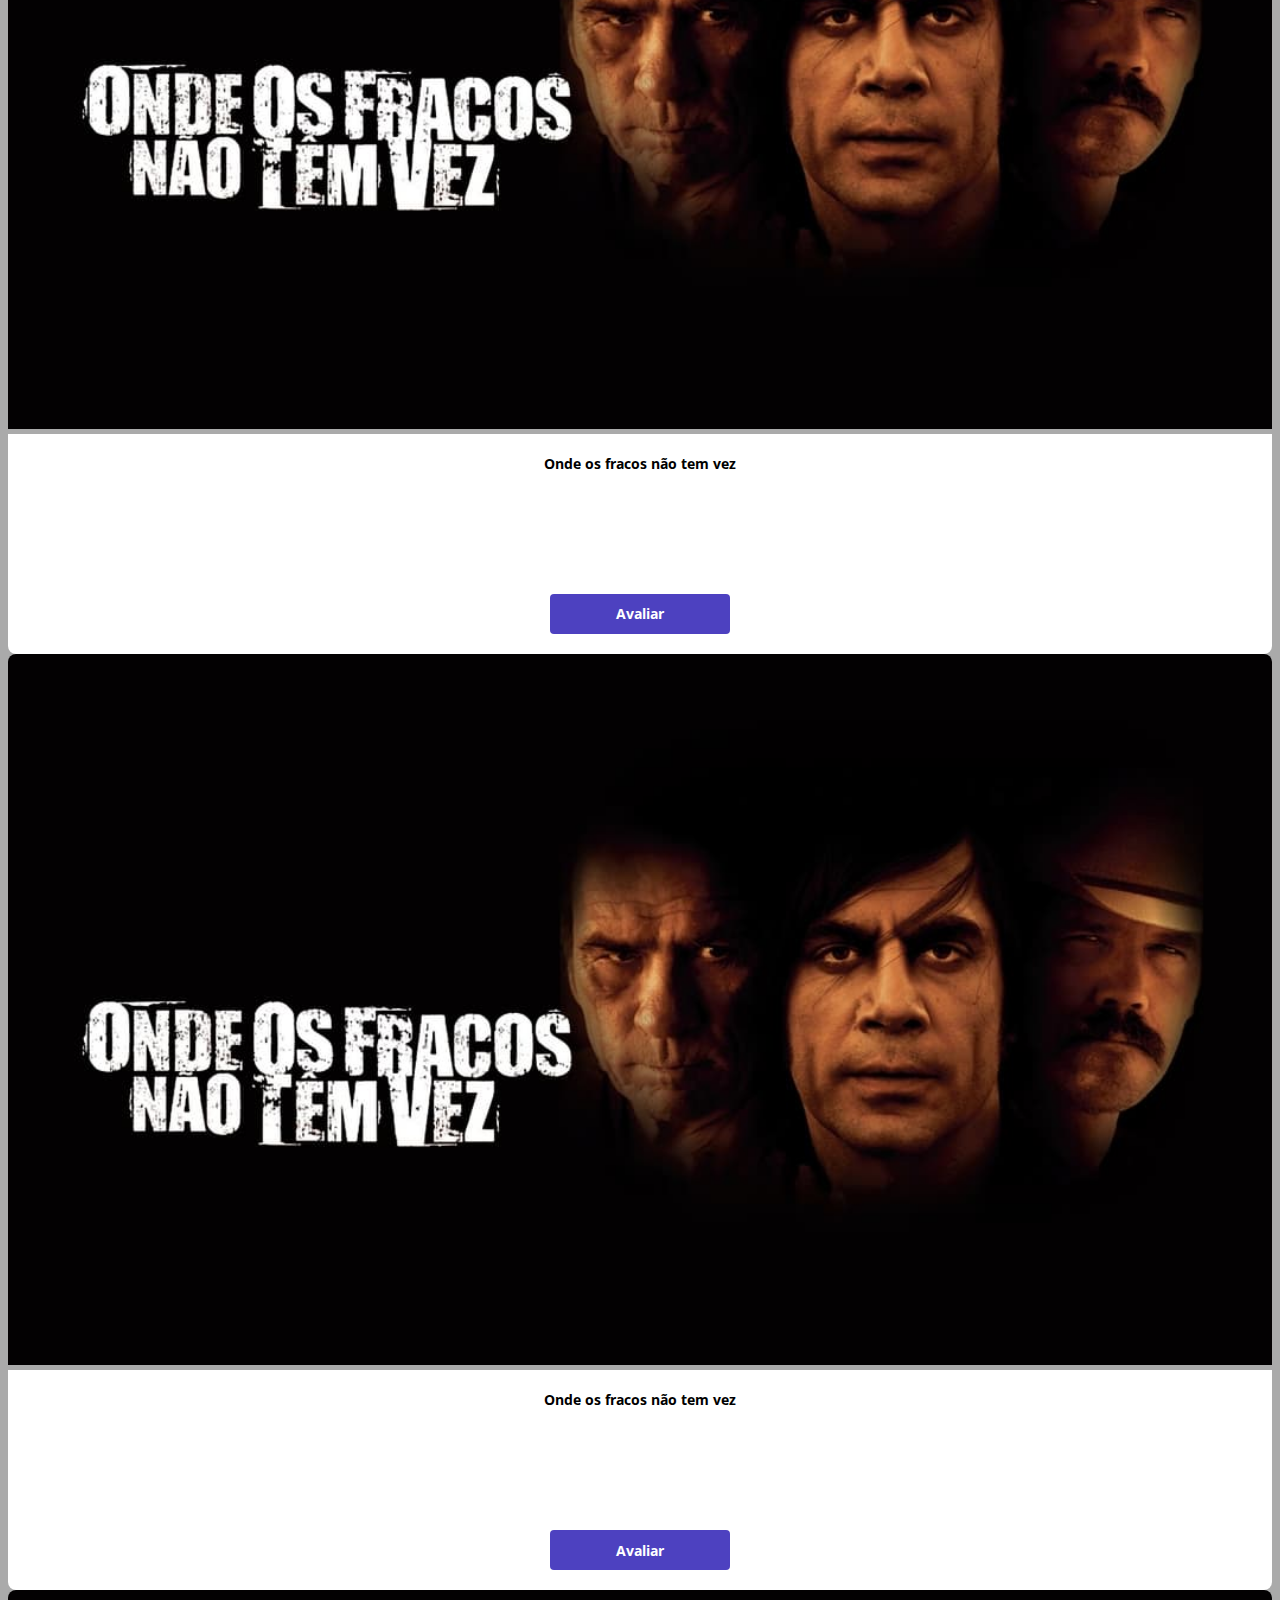
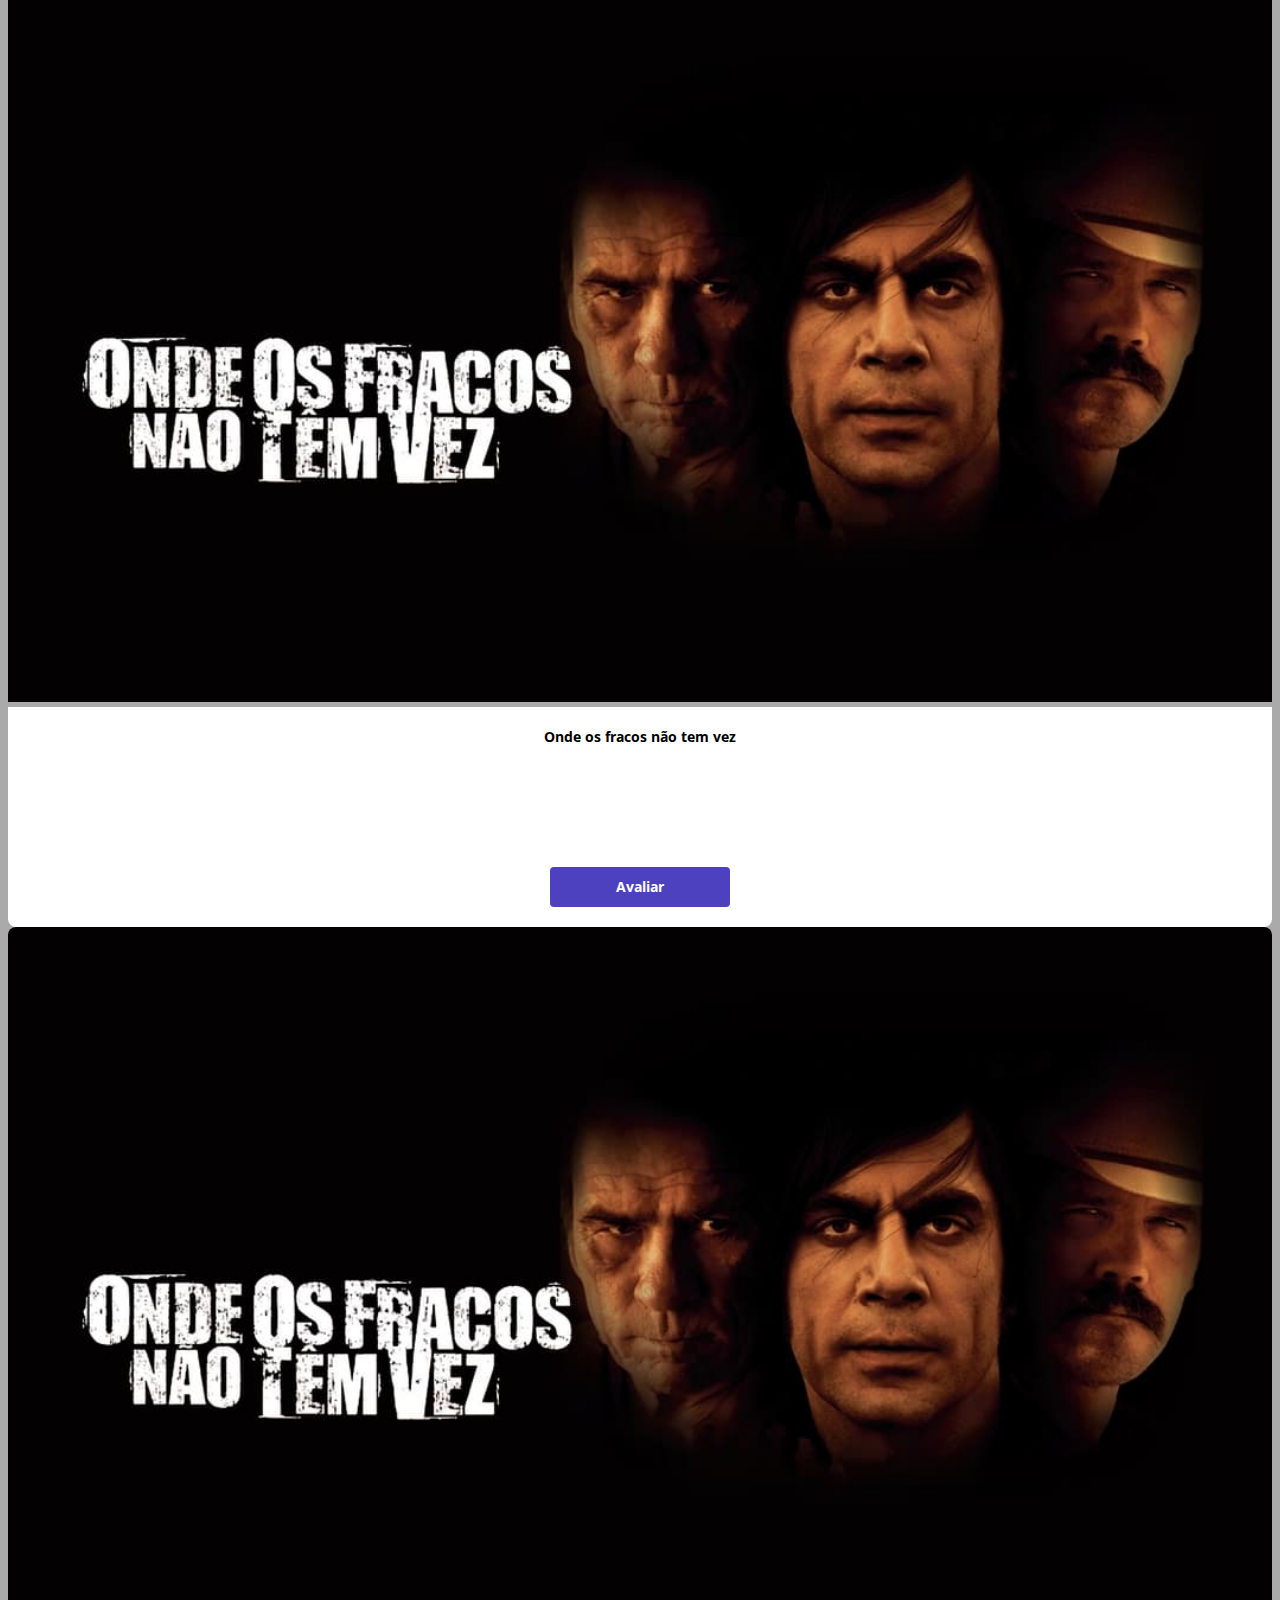
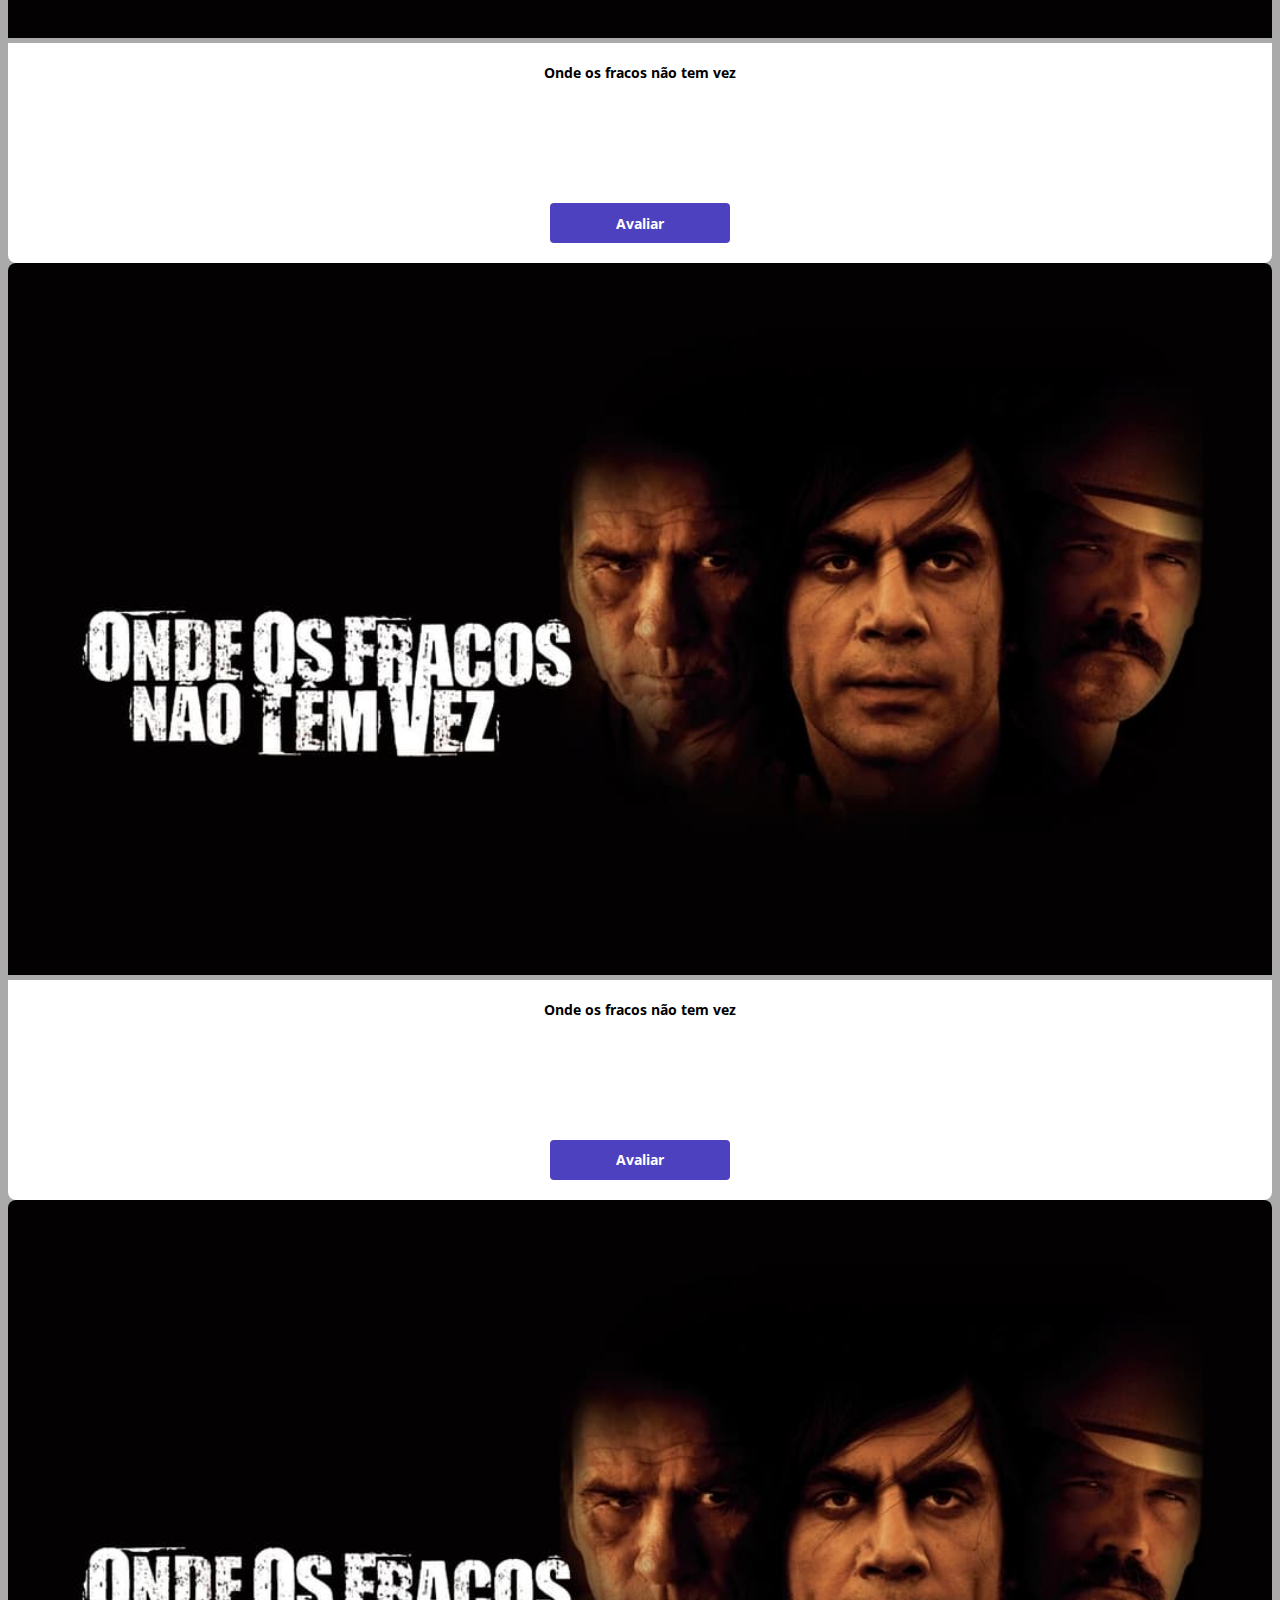
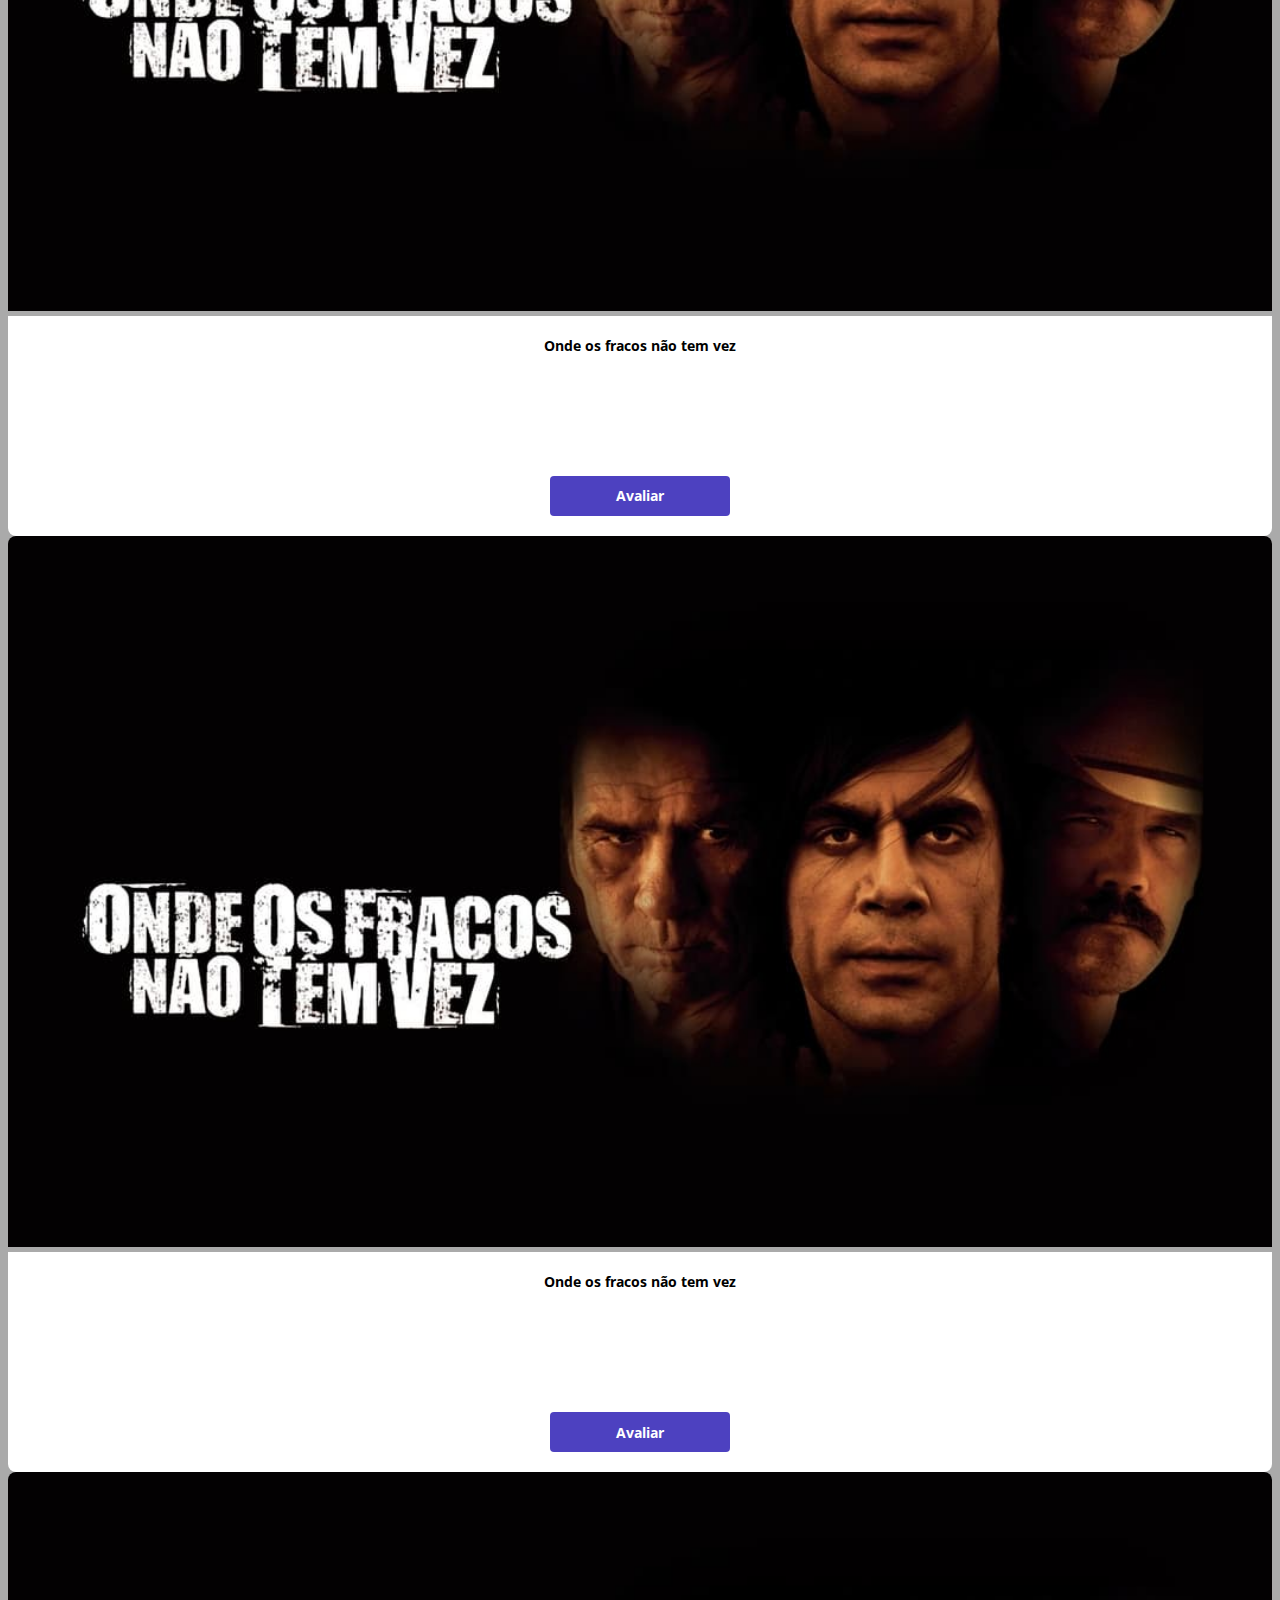
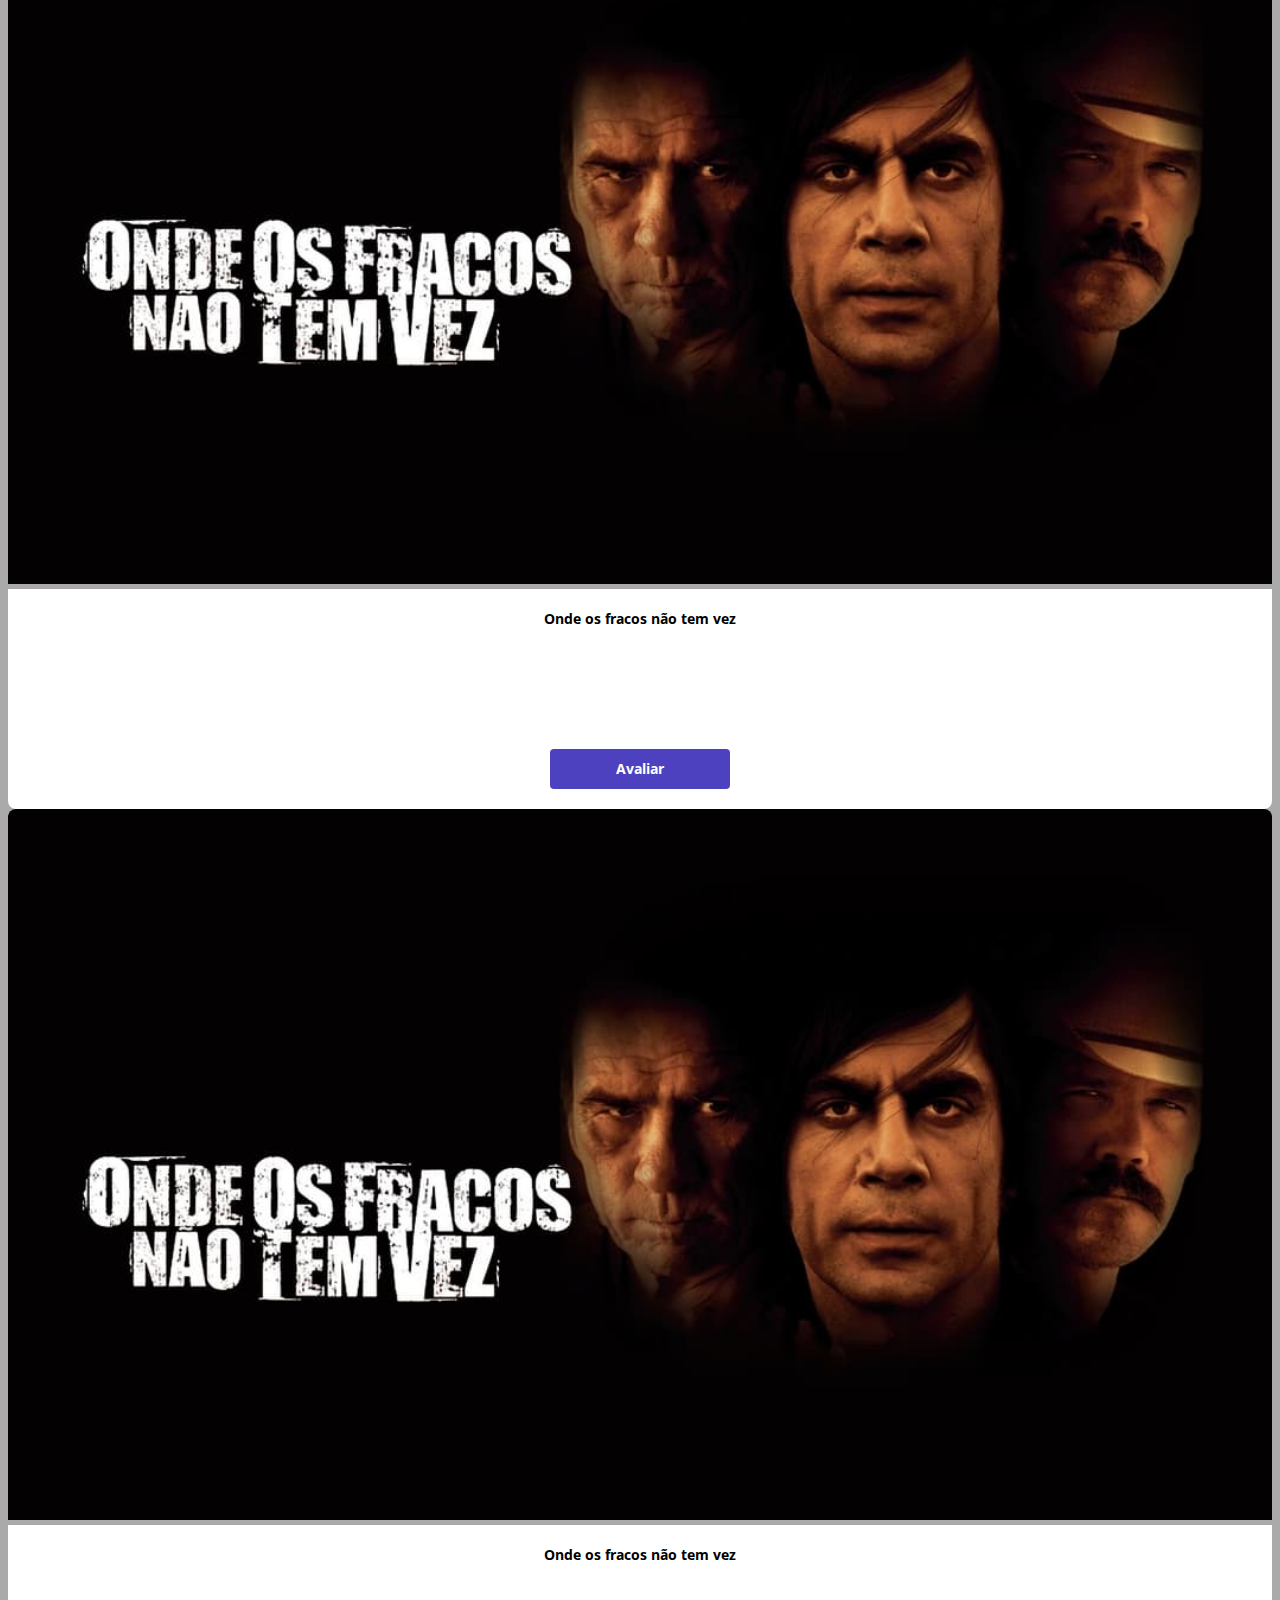
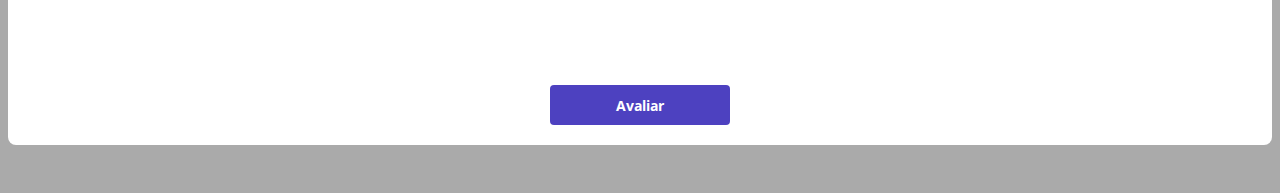
==== commit a132645b: "Avaliação com estrelas" ====
--- a/index.html
+++ b/index.html
@@ -31,10 +31,20 @@
                     <div class="dsmovie-card">
                         <img src="img/caes.jpg" alt="Onde os fracos não tem vez">
                         <div class="dsmovie-card-description">
-                            <h3>
-                                Onde ossss sssss sssss sssss sssssss ssssss fracos não tem vez
-                            </h3>
-                            <a class="dsmovie-btn" href="form.html">Avaliar</a>
+                            <h3>Onde os fracos não tem vez</h3>
+                            <div class="dsmovie-card-description-bottom">
+                                <h4>3.8</h4>
+                                <div>
+                                    <img src="/img/star-full.svg">
+                                    <img src="/img/star-full.svg">
+                                    <img src="/img/star-full.svg">
+                                    <img src="/img/star-half.svg">
+                                    <img src="/img/star-empty.svg">
+                                </div>
+                                <p>10 avaliações</p>
+                                <a class="dsmovie-btn" href="form.html">Avaliar</a>
+
+                            </div>
                         </div>
                     </div>
                 </div>
--- a/css/styles.css
+++ b/css/styles.css
@@ -1,10 +1,14 @@
-<style>@import url('https://fonts.googleapis.com/css2?family=Open+Sans:wght@300;400;700&display=swap');
+@import url('https://fonts.googleapis.com/css2?family=Open+Sans:wght@300;400;700&display=swap');
 
-</style>:root {
+
+:root {
     --color-primary: #4D41C0;
     --bg-gray: #e8e8e8;
     --bs-white: #fff;
     --text-gray: #4a4a4a;
+    --text-light-gray: #aaa;
+    --star-yellow:  #FFBB3A;
+
 }
 
 * {
@@ -32,15 +36,15 @@
 }
 
 header {
-    background-color: #4D41C0;
-    color: #fff;
+    background-color: var(--color-primary);
+    color: var(--bs-white);
     height: 60px;
     display: flex;
     align-items: center;
 }
 
 html, body {
-    background-color: #e8e8e8;
+    background-color: var(--text-light-gray);
 }
 
 nav {
@@ -76,7 +80,7 @@
     padding: 10px 0 20px 0;
     border-radius: 0 0 8px 8px;
     justify-content: space-between;
-    min-height: 150px;
+    height: 220px;
 }
 
 .dsmovie-card-description h3 {
@@ -90,7 +94,7 @@
 .dsmovie-btn, .dsmovie-btn:hover {
     width: 180px;
     height: 40px;
-    background-color: #4D41C0;
+    background-color: var(--color-primary);
     color: var(--bs-white);
     font-weight: 700;
     font-size: 14px;
@@ -98,6 +102,7 @@
     display: flex;
     align-items: center;
     justify-content: center;
+    border: 0;
     border-radius: 4px;
 }
 
@@ -105,8 +110,68 @@
     padding: 40px 0;
 }
 
+.dsmovie-form {
+    width: 100%;
+}
 
 .dsmovie-form-container {
     padding: 40px 0;
     max-width: 480px;
+}
+
+.dsmovie-form-group {
+margin-bottom: 20px;
+}
+
+.dsmovie-form-group label {
+    font-weight: 400px;
+    font-size: 12px;
+    color: #aaa;
+}
+
+.dsmovie-form-description {
+background-color: var(--bs-white);
+padding: 20px;
+display: flex;
+flex-direction: column;
+align-items: center;
+border-radius: 0 0 8px 8px;
+}
+
+.dsmovie-card-description-bottom h4 {
+    color: var(--star-yellow);
+    font-size: 16px;
+    font-weight: 700;
+}
+
+.dsmovie-card-description-bottom {
+    display: flex;
+    flex-direction: column;
+    align-items: center;
+}
+
+.dsmovie-card-description-bottom img{
+    width: 22px;
+
+}
+
+.dsmovie-card-description-bottom p {
+    font-size: 12px;
+    font-weight: 400;
+    color: var(--text-light-gray);
+    margin-bottom: 10px;
+}
+
+.dsmovie-form-description h3 {
+    font-size: 13px;
+    font-weight: 700;
+    margin-bottom: 20px;
+}
+
+.dsmovie-form-btn-container {
+display: flex;
+flex-direction: column;
+align-items: center;
+height: 100px;
+justify-content: space-between;    
 }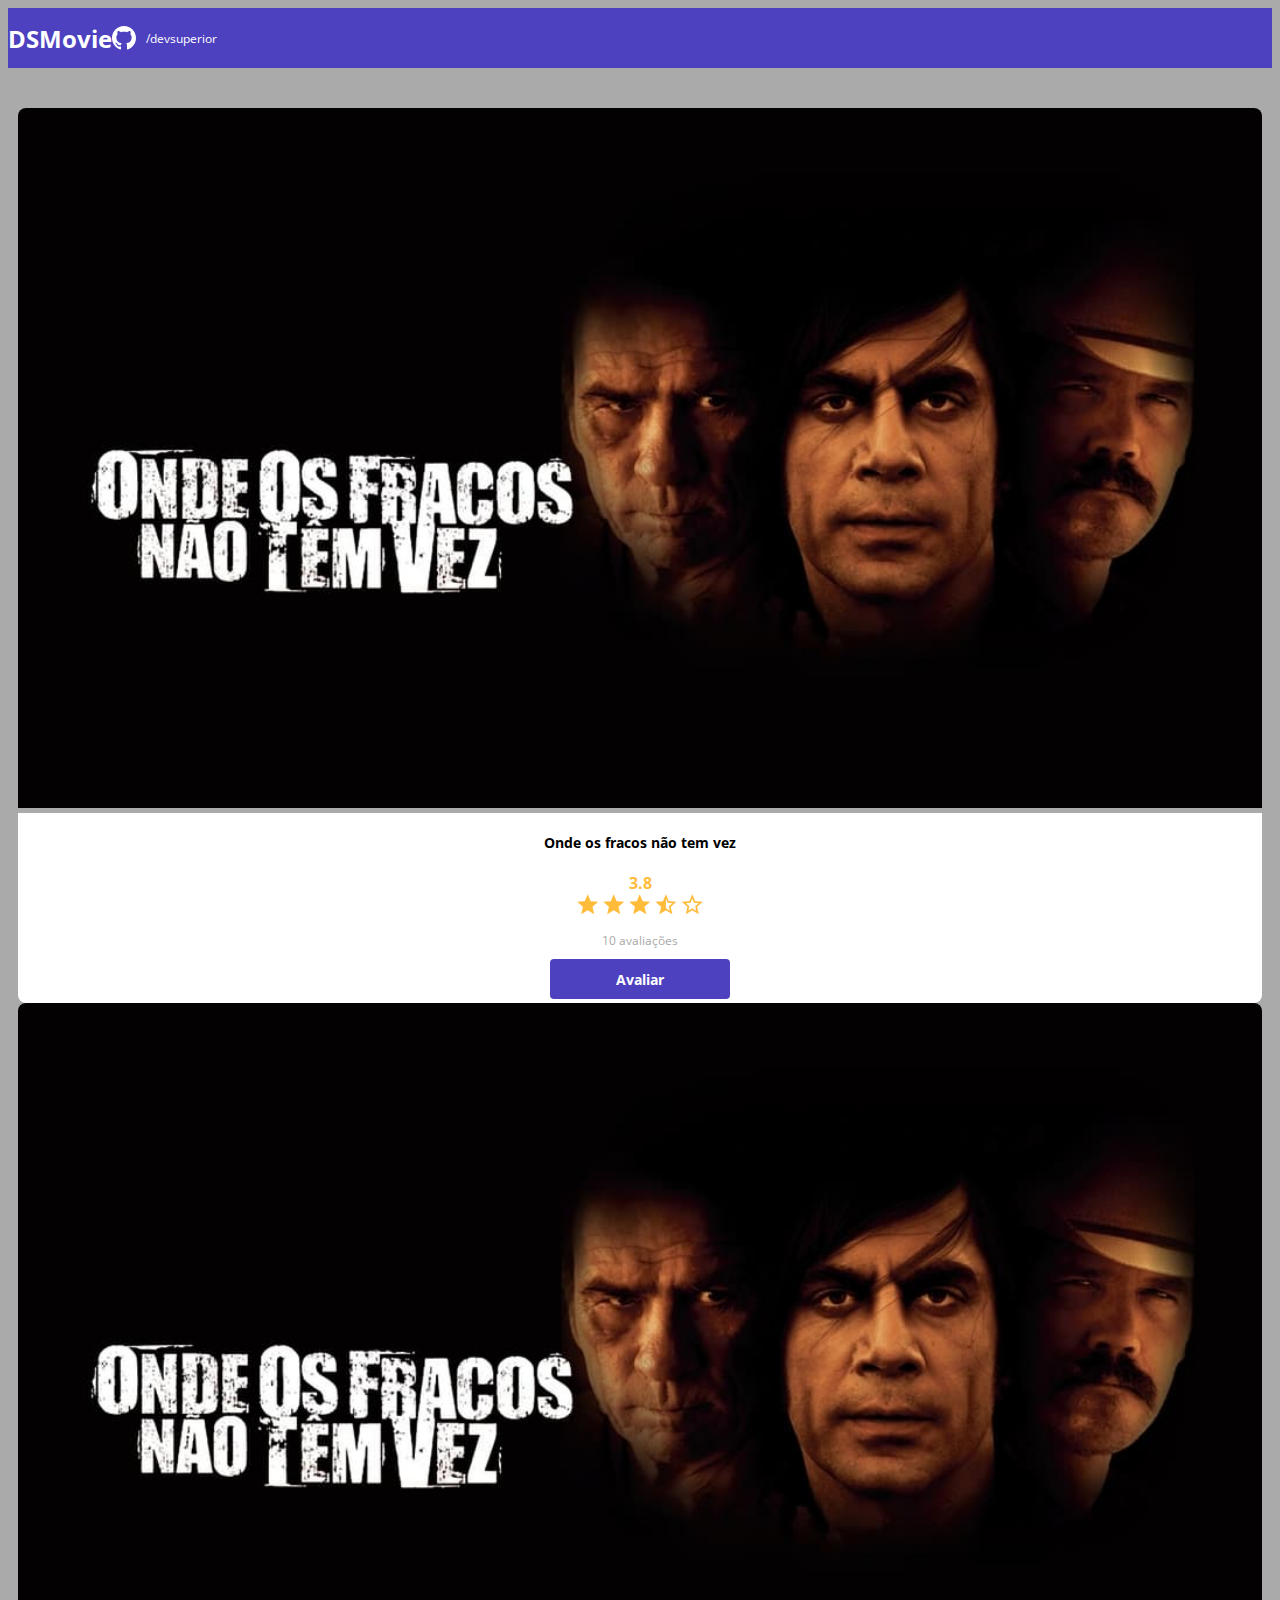
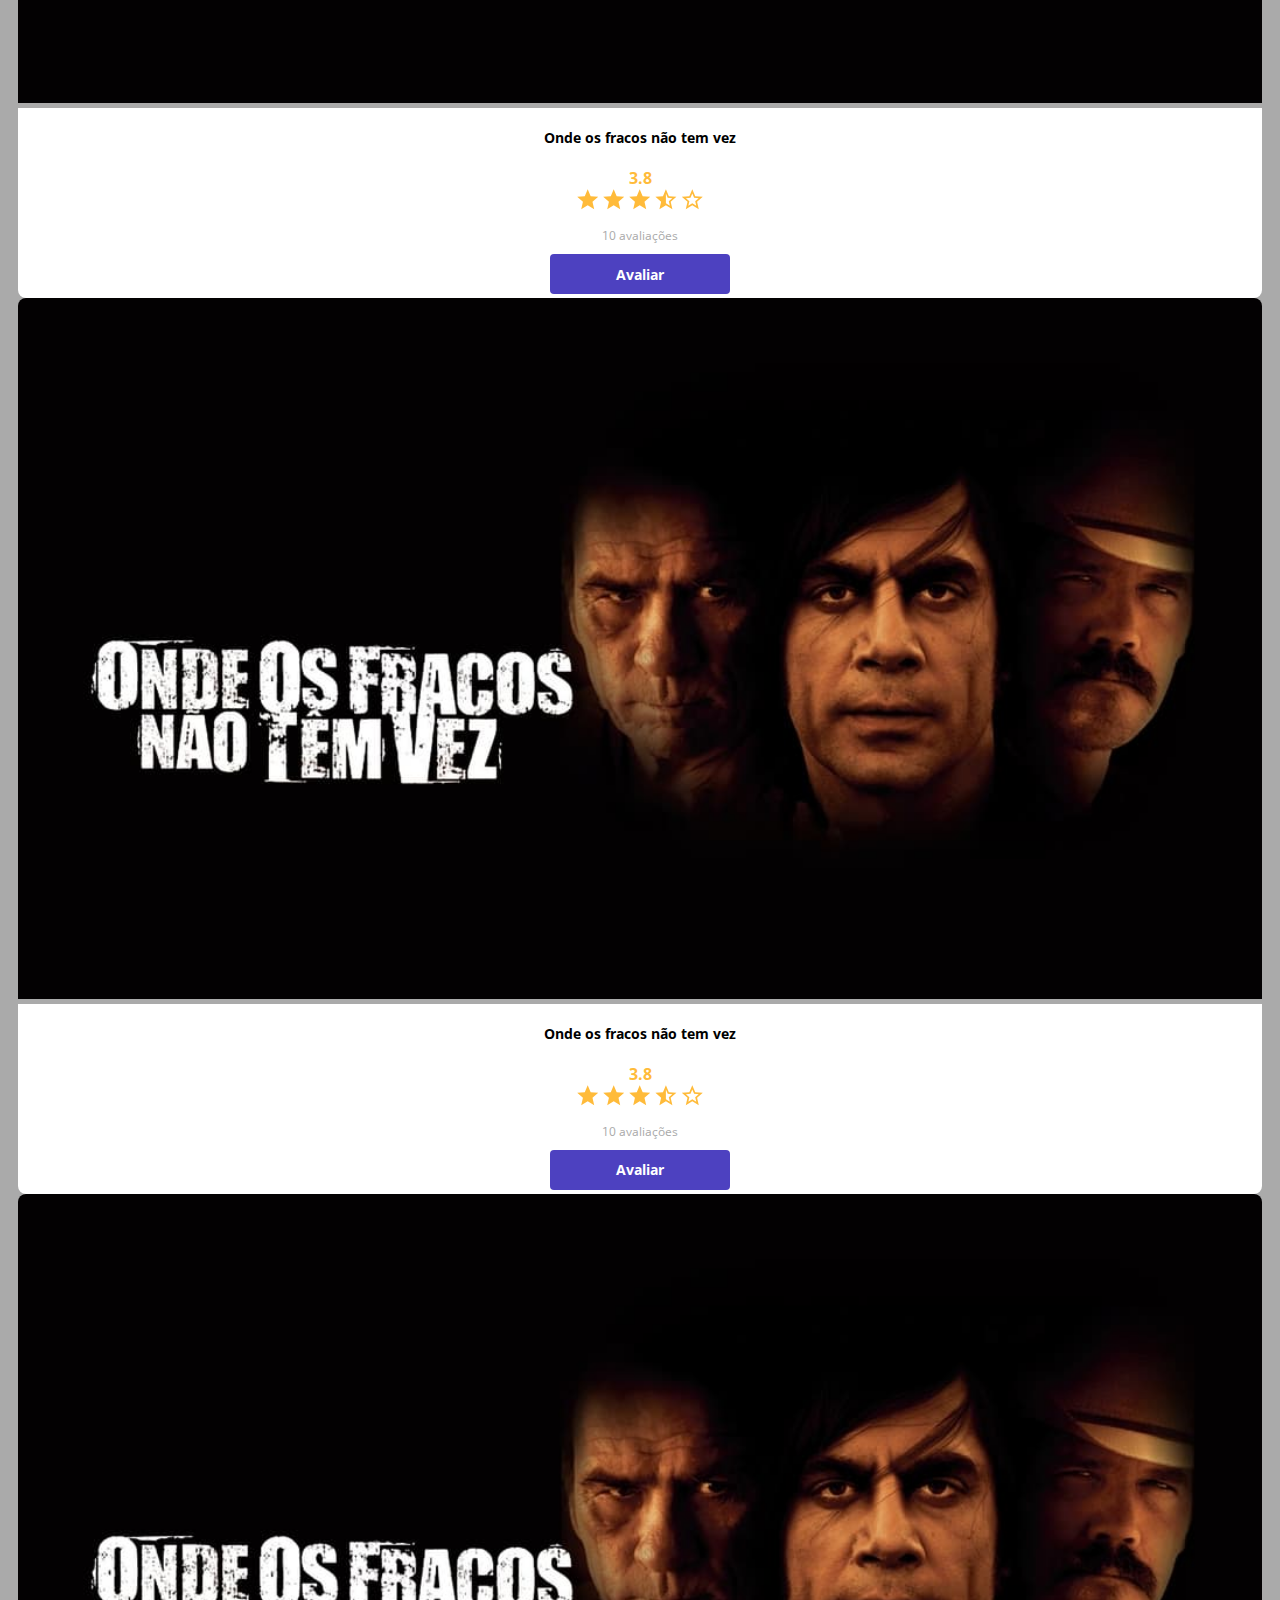
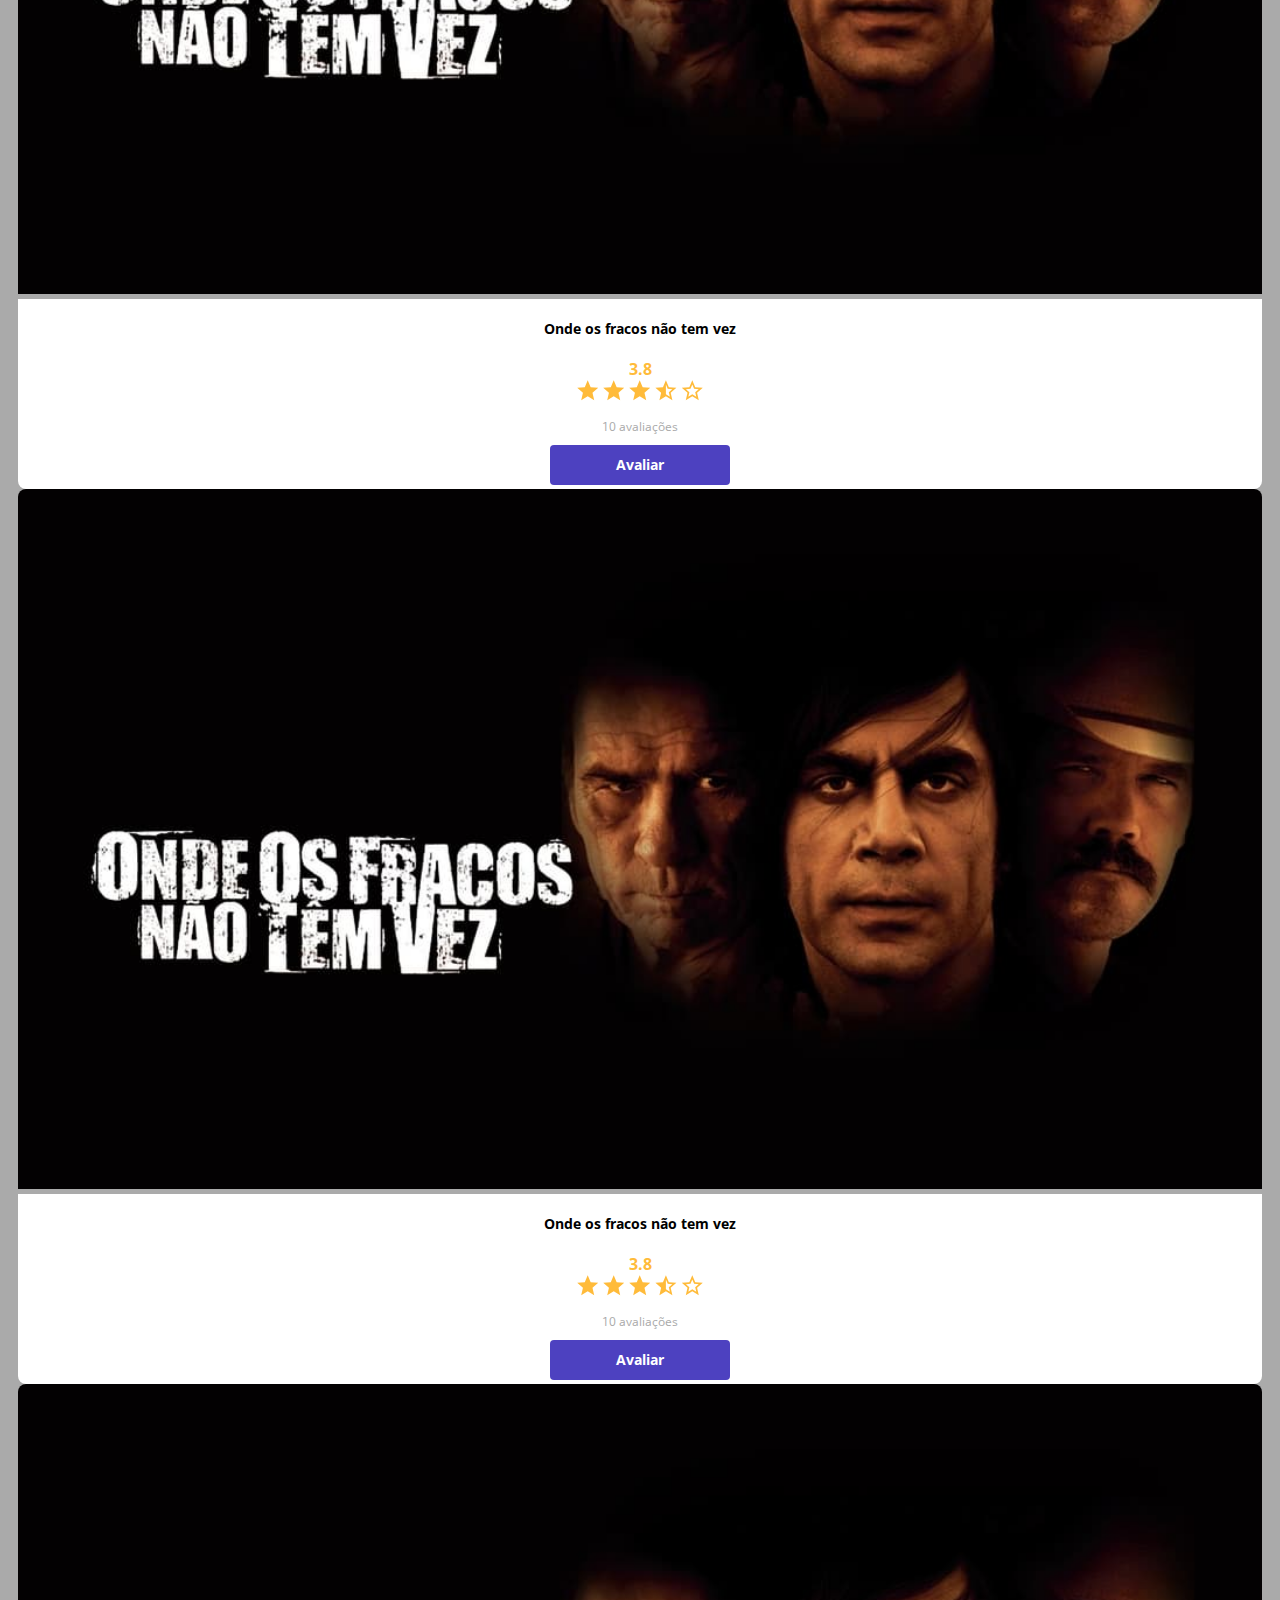
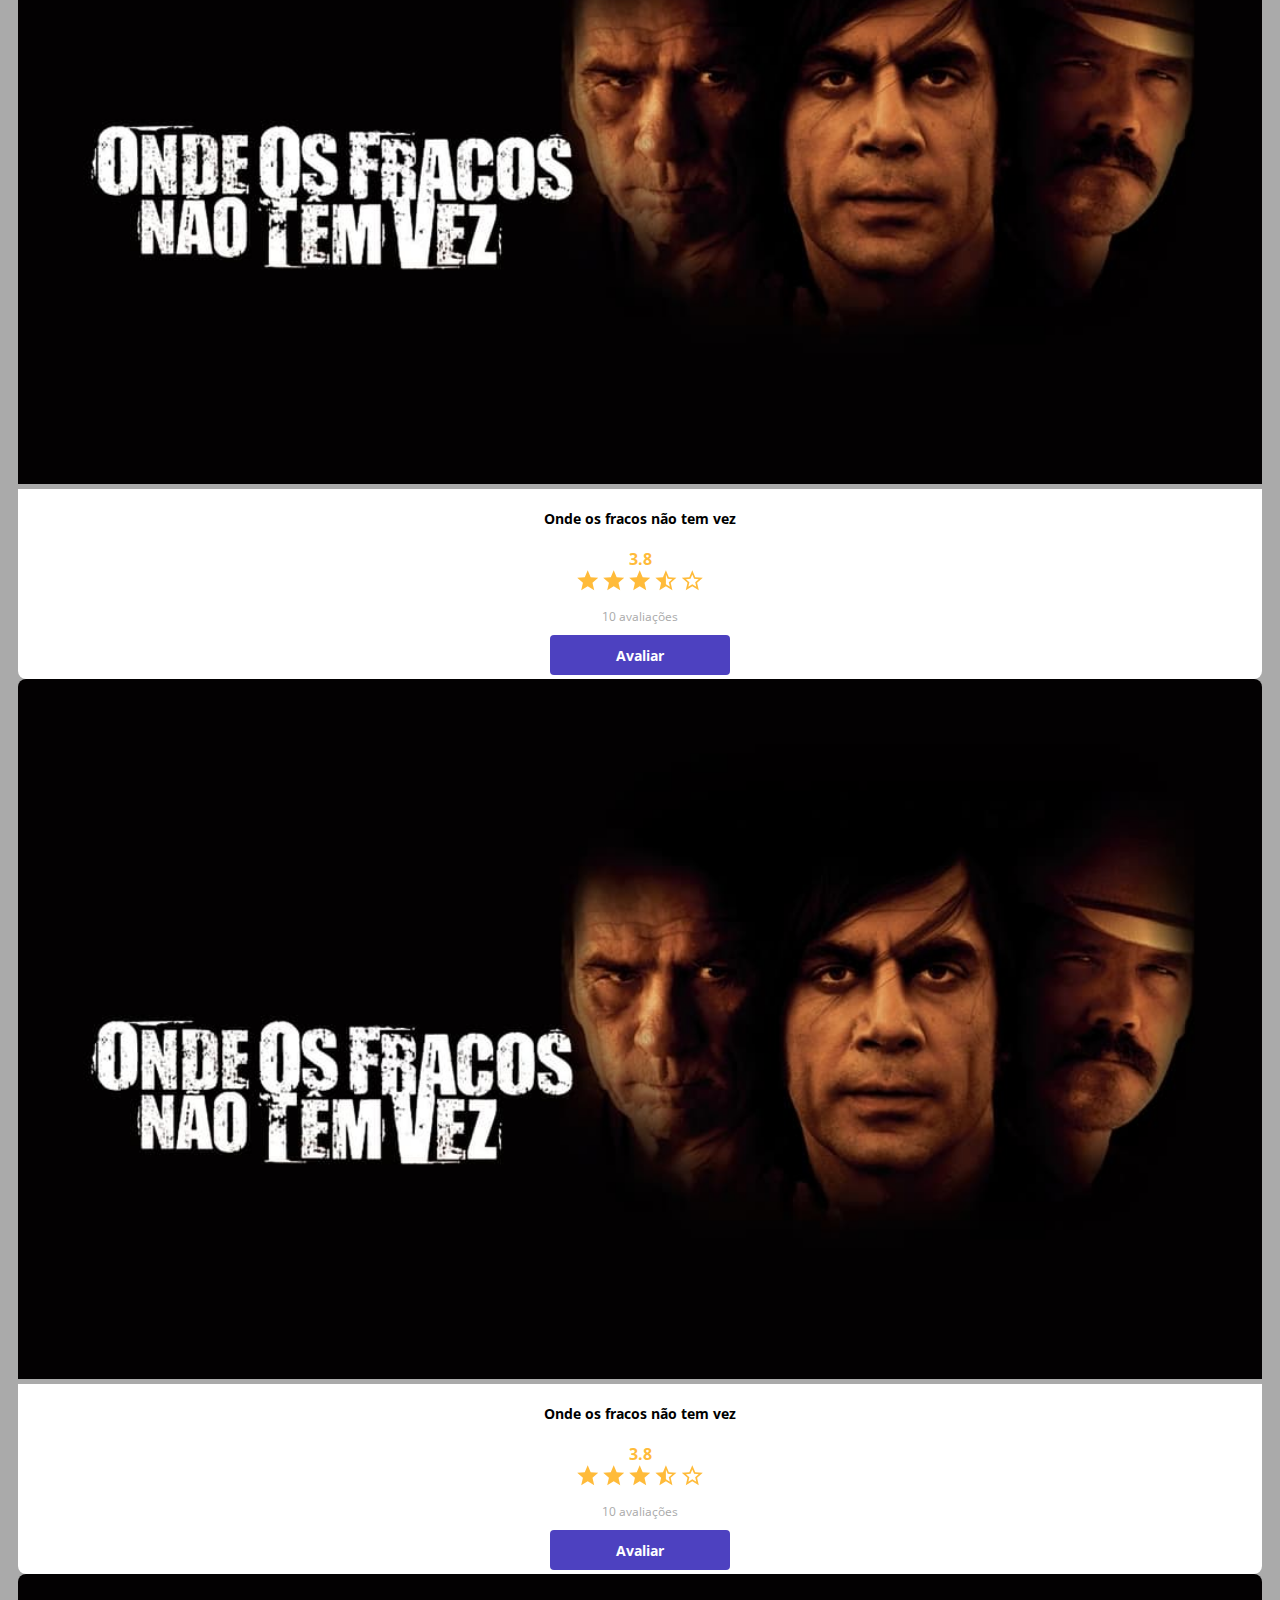
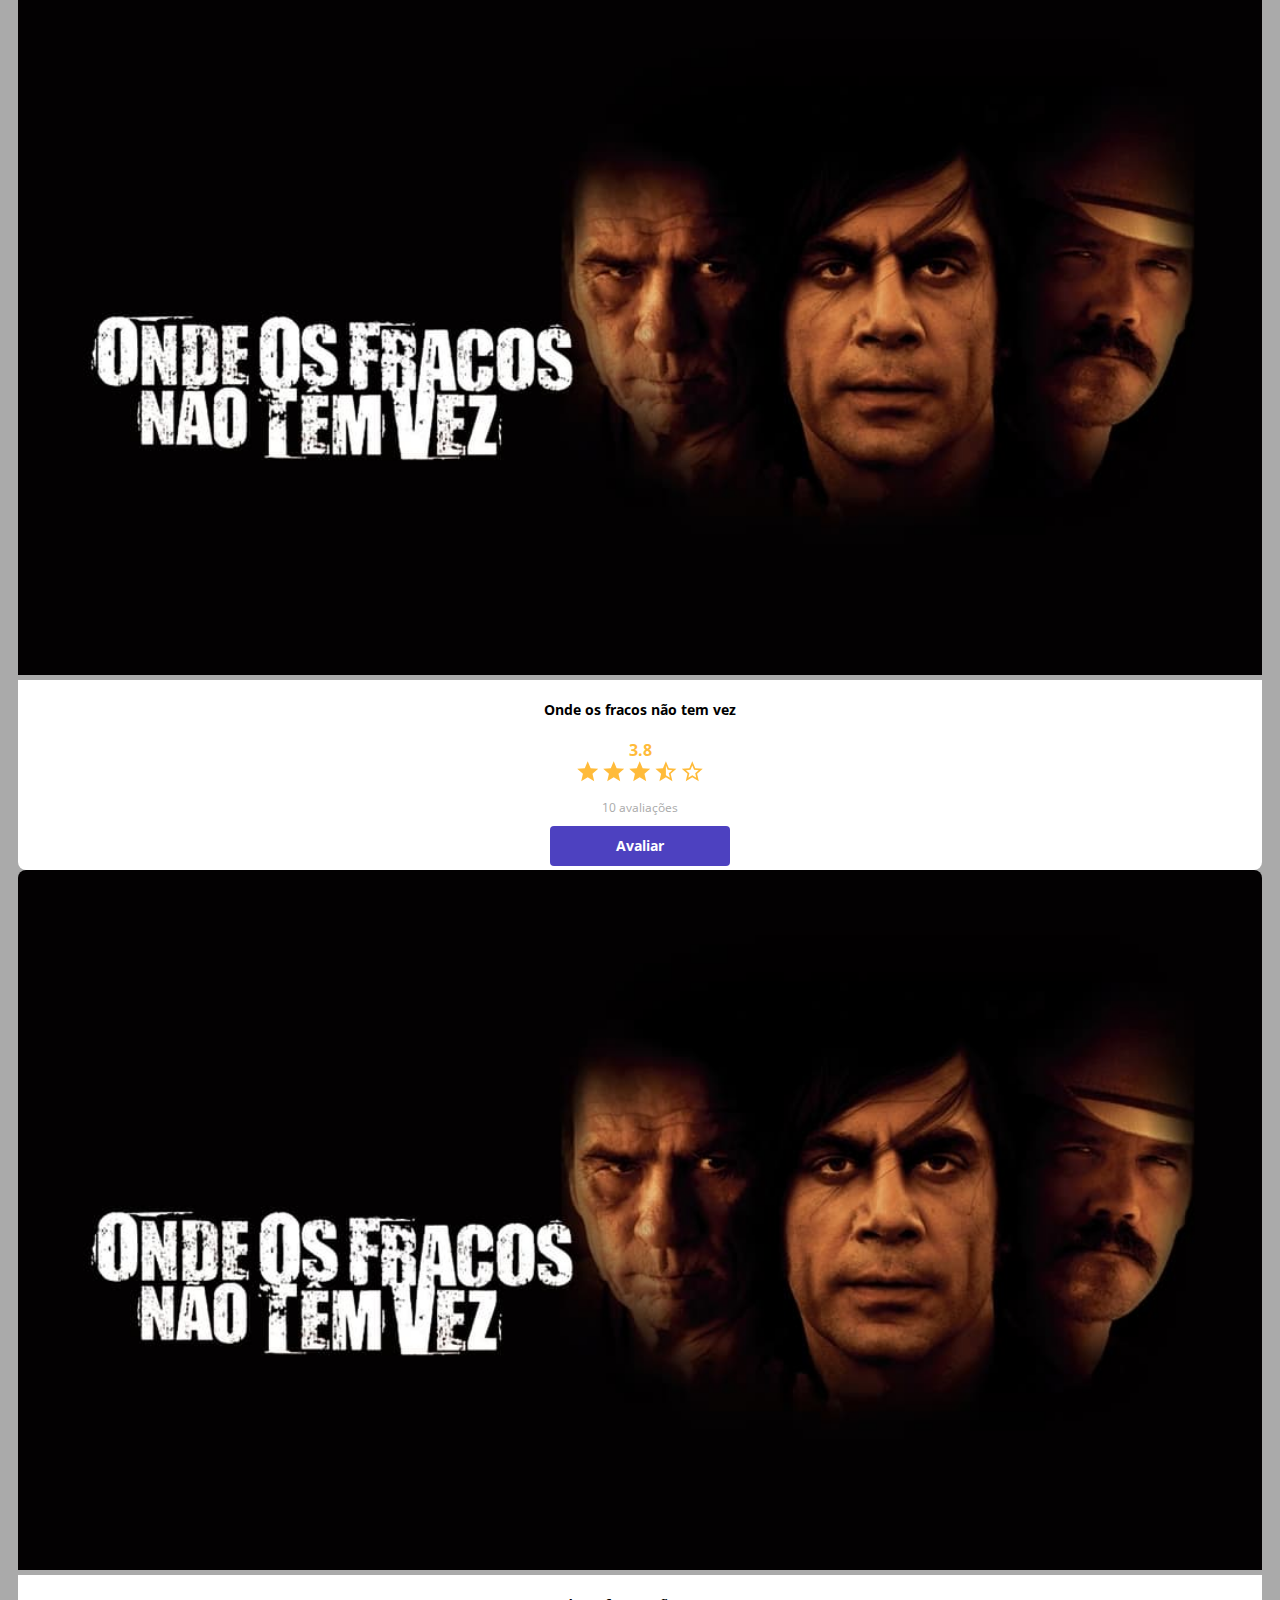
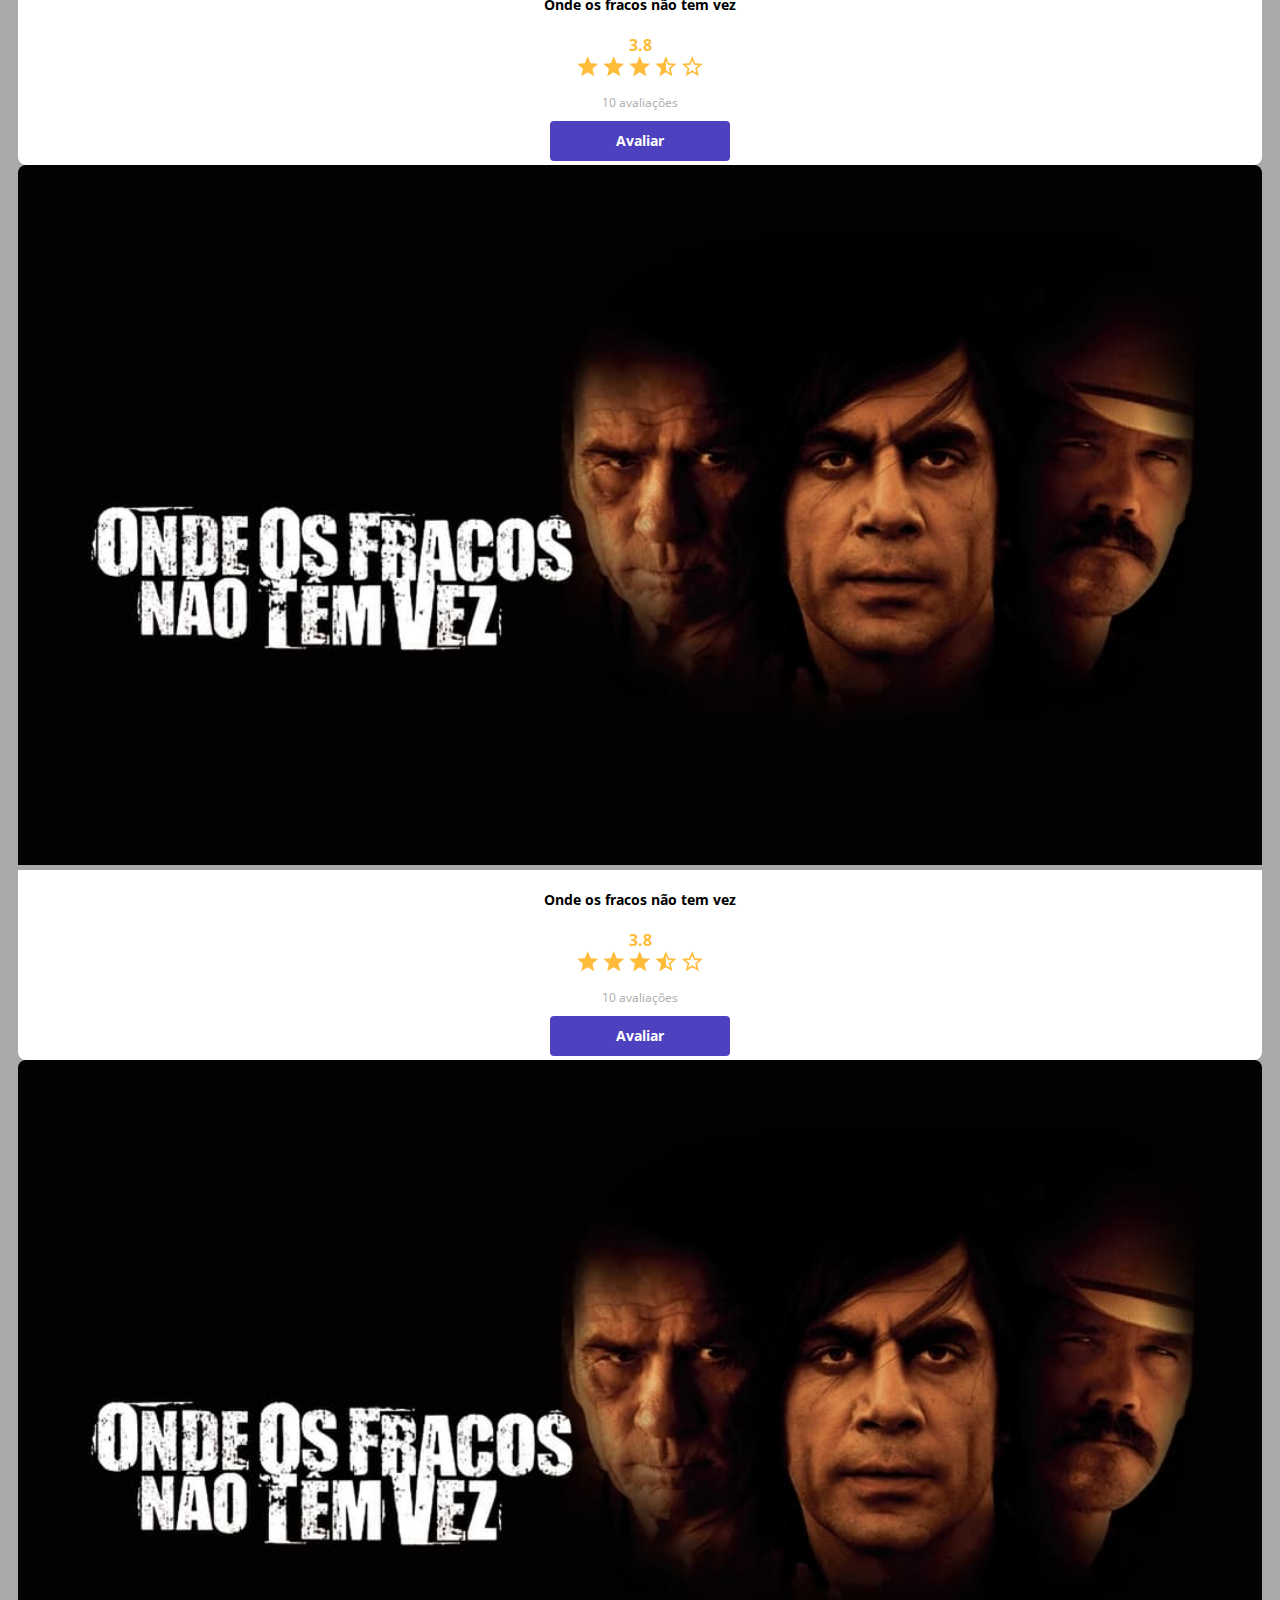
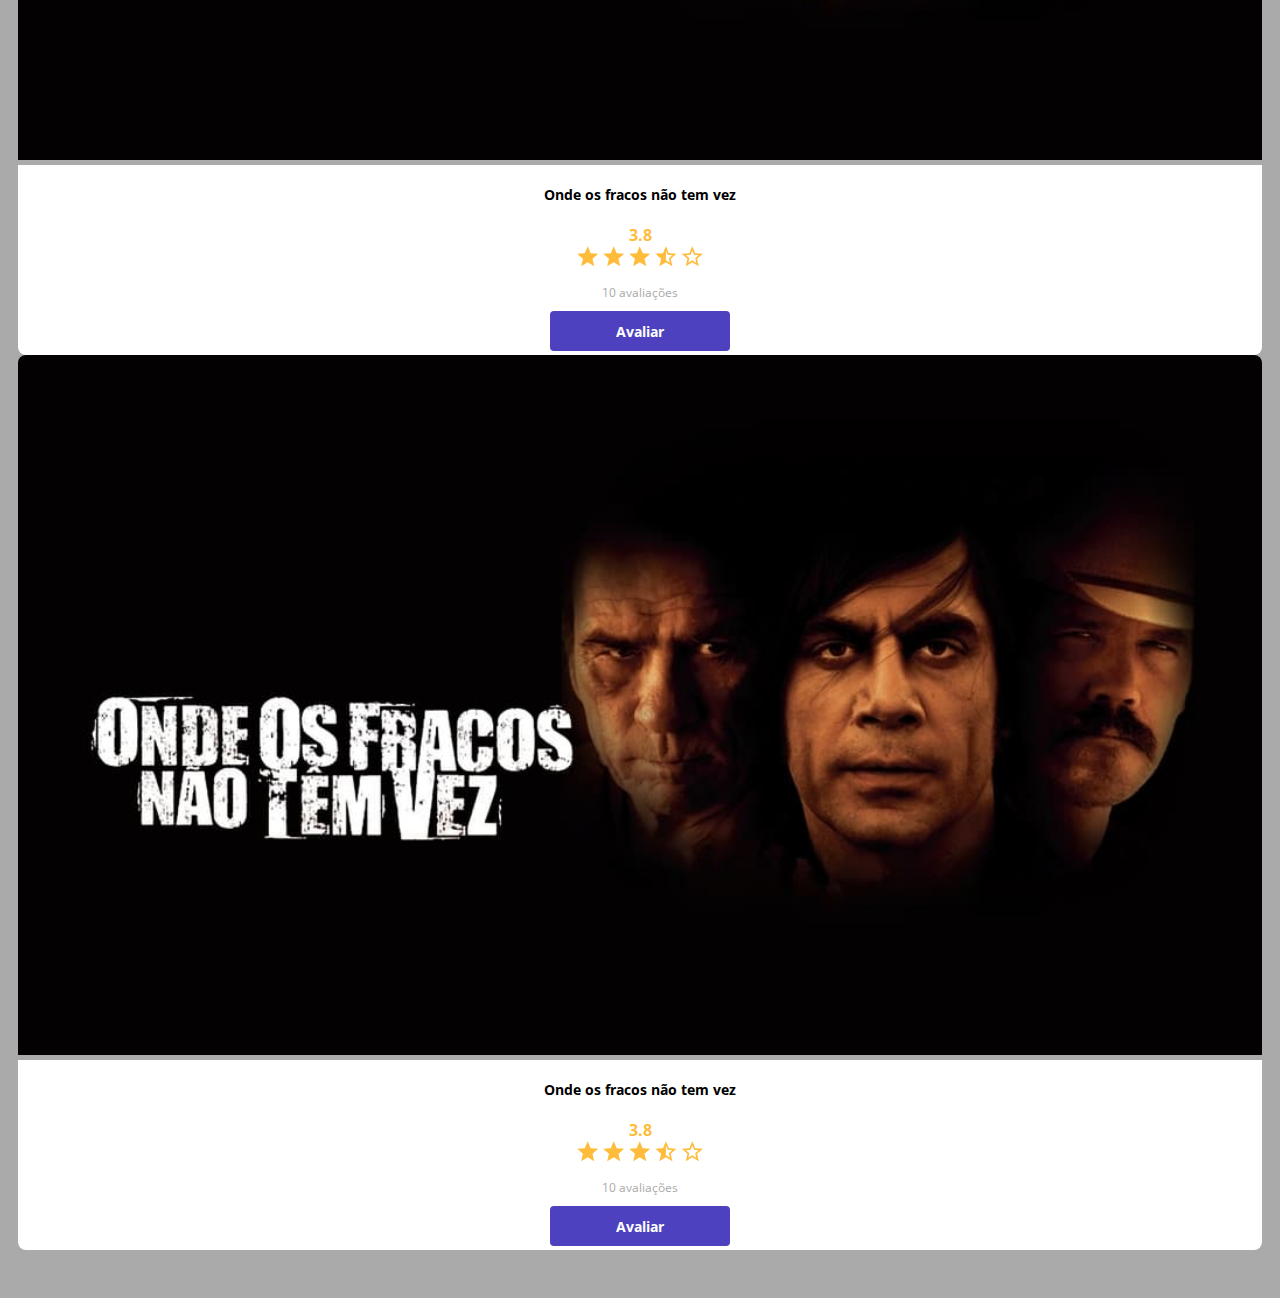
==== commit d0ce0dd8: "Polimento da listagem" ====
--- a/index.html
+++ b/index.html
@@ -43,141 +43,233 @@
                                 </div>
                                 <p>10 avaliações</p>
                                 <a class="dsmovie-btn" href="form.html">Avaliar</a>
-
-                            </div>
-                        </div>
-                    </div>
-                </div>
-                <div class="col-sm-6 col-lg-4 col-xl-3 mb-3">
-                    <div class="dsmovie-card">
-                        <img src="img/caes.jpg" alt="Onde os fracos não tem vez">
-                        <div class="dsmovie-card-description">
-                            <h3>
-                                Onde os fracos não tem vez
-                            </h3>
-                            <a class="dsmovie-btn" href="form.html">Avaliar</a>
-                        </div>
-                    </div>
-                </div>
-
-                <div class="col-sm-6 col-lg-4 col-xl-3 mb-3">
-                    <div class="dsmovie-card">
-                        <img src="img/caes.jpg" alt="Onde os fracos não tem vez">
-                        <div class="dsmovie-card-description">
-                            <h3>
-                                Onde os fracos não tem vez
-                            </h3>
-                            <a class="dsmovie-btn" href="form.html">Avaliar</a>
-                        </div>
-                    </div>
-                </div>
-
-                <div class="col-sm-6 col-lg-4 col-xl-3 mb-3">
-                    <div class="dsmovie-card">
-                        <img src="img/caes.jpg" alt="Onde os fracos não tem vez">
-                        <div class="dsmovie-card-description">
-                            <h3>
-                                Onde os fracos não tem vez
-                            </h3>
-                            <a class="dsmovie-btn" href="form.html">Avaliar</a>
-                        </div>
-                    </div>
-                </div>
-
-                <div class="col-sm-6 col-lg-4 col-xl-3 mb-3">
-                    <div class="dsmovie-card">
-                        <img src="img/caes.jpg" alt="Onde os fracos não tem vez">
-                        <div class="dsmovie-card-description">
-                            <h3>
-                                Onde os fracos não tem vez
-                            </h3>
-                            <a class="dsmovie-btn" href="form.html">Avaliar</a>
-                        </div>
-                    </div>
-                </div>
-
-                <div class="col-sm-6 col-lg-4 col-xl-3 mb-3">
-                    <div class="dsmovie-card">
-                        <img src="img/caes.jpg" alt="Onde os fracos não tem vez">
-                        <div class="dsmovie-card-description">
-                            <h3>
-                                Onde os fracos não tem vez
-                            </h3>
-                            <a class="dsmovie-btn" href="form.html">Avaliar</a>
-                        </div>
-                    </div>
-                </div>
-                <div class="col-sm-6 col-lg-4 col-xl-3 mb-3">
-                    <div class="dsmovie-card">
-                        <img src="img/caes.jpg" alt="Onde os fracos não tem vez">
-                        <div class="dsmovie-card-description">
-                            <h3>
-                                Onde os fracos não tem vez
-                            </h3>
-                            <a class="dsmovie-btn" href="form.html">Avaliar</a>
-                        </div>
-                    </div>
-                </div>
-
-                <div class="col-sm-6 col-lg-4 col-xl-3 mb-3">
-                    <div class="dsmovie-card">
-                        <img src="img/caes.jpg" alt="Onde os fracos não tem vez">
-                        <div class="dsmovie-card-description">
-                            <h3>
-                                Onde os fracos não tem vez
-                            </h3>
-                            <a class="dsmovie-btn" href="form.html">Avaliar</a>
-                        </div>
-                    </div>
-                </div>
-
-                <div class="col-sm-6 col-lg-4 col-xl-3 mb-3">
-                    <div class="dsmovie-card">
-                        <img src="img/caes.jpg" alt="Onde os fracos não tem vez">
-                        <div class="dsmovie-card-description">
-                            <h3>
-                                Onde os fracos não tem vez
-                            </h3>
-                            <a class="dsmovie-btn" href="form.html">Avaliar</a>
-                        </div>
-                    </div>
-                </div>
-
-                <div class="col-sm-6 col-lg-4 col-xl-3 mb-3">
-                    <div class="dsmovie-card">
-                        <img src="img/caes.jpg" alt="Onde os fracos não tem vez">
-                        <div class="dsmovie-card-description">
-                            <h3>
-                                Onde os fracos não tem vez
-                            </h3>
-                            <a class="dsmovie-btn" href="form.html">Avaliar</a>
-                        </div>
-                    </div>
-                </div>
-
-                <div class="col-sm-6 col-lg-4 col-xl-3 mb-3">
-                    <div class="dsmovie-card">
-                        <img src="img/caes.jpg" alt="Onde os fracos não tem vez">
-                        <div class="dsmovie-card-description">
-                            <h3>
-                                Onde os fracos não tem vez
-                            </h3>
-                            <a class="dsmovie-btn" href="form.html">Avaliar</a>
-                        </div>
-                    </div>
-                </div>
-
-                <div class="col-sm-6 col-lg-4 col-xl-3 mb-3">
-                    <div class="dsmovie-card">
-                        <img src="img/caes.jpg" alt="Onde os fracos não tem vez">
-                        <div class="dsmovie-card-description">
-                            <h3>
-                                Onde os fracos não tem vez
-                            </h3>
-                            <a class="dsmovie-btn" href="form.html">Avaliar</a>
-                        </div>
-                    </div>
-                </div>
+                            </div>
+                        </div>
+                    </div>
+                </div>
+                <div class="col-sm-6 col-lg-4 col-xl-3 mb-3">
+                    <div class="dsmovie-card">
+                        <img src="img/caes.jpg" alt="Onde os fracos não tem vez">
+                        <div class="dsmovie-card-description">
+                            <h3>Onde os fracos não tem vez</h3>
+                            <div class="dsmovie-card-description-bottom">
+                                <h4>3.8</h4>
+                                <div>
+                                    <img src="/img/star-full.svg">
+                                    <img src="/img/star-full.svg">
+                                    <img src="/img/star-full.svg">
+                                    <img src="/img/star-half.svg">
+                                    <img src="/img/star-empty.svg">
+                                </div>
+                                <p>10 avaliações</p>
+                                <a class="dsmovie-btn" href="form.html">Avaliar</a>
+                            </div>
+                        </div>
+                    </div>
+                </div>
+                <div class="col-sm-6 col-lg-4 col-xl-3 mb-3">
+                    <div class="dsmovie-card">
+                        <img src="img/caes.jpg" alt="Onde os fracos não tem vez">
+                        <div class="dsmovie-card-description">
+                            <h3>Onde os fracos não tem vez</h3>
+                            <div class="dsmovie-card-description-bottom">
+                                <h4>3.8</h4>
+                                <div>
+                                    <img src="/img/star-full.svg">
+                                    <img src="/img/star-full.svg">
+                                    <img src="/img/star-full.svg">
+                                    <img src="/img/star-half.svg">
+                                    <img src="/img/star-empty.svg">
+                                </div>
+                                <p>10 avaliações</p>
+                                <a class="dsmovie-btn" href="form.html">Avaliar</a>
+                            </div>
+                        </div>
+                    </div>
+                </div>
+                <div class="col-sm-6 col-lg-4 col-xl-3 mb-3">
+                    <div class="dsmovie-card">
+                        <img src="img/caes.jpg" alt="Onde os fracos não tem vez">
+                        <div class="dsmovie-card-description">
+                            <h3>Onde os fracos não tem vez</h3>
+                            <div class="dsmovie-card-description-bottom">
+                                <h4>3.8</h4>
+                                <div>
+                                    <img src="/img/star-full.svg">
+                                    <img src="/img/star-full.svg">
+                                    <img src="/img/star-full.svg">
+                                    <img src="/img/star-half.svg">
+                                    <img src="/img/star-empty.svg">
+                                </div>
+                                <p>10 avaliações</p>
+                                <a class="dsmovie-btn" href="form.html">Avaliar</a>
+                            </div>
+                        </div>
+                    </div>
+                </div>
+                <div class="col-sm-6 col-lg-4 col-xl-3 mb-3">
+                    <div class="dsmovie-card">
+                        <img src="img/caes.jpg" alt="Onde os fracos não tem vez">
+                        <div class="dsmovie-card-description">
+                            <h3>Onde os fracos não tem vez</h3>
+                            <div class="dsmovie-card-description-bottom">
+                                <h4>3.8</h4>
+                                <div>
+                                    <img src="/img/star-full.svg">
+                                    <img src="/img/star-full.svg">
+                                    <img src="/img/star-full.svg">
+                                    <img src="/img/star-half.svg">
+                                    <img src="/img/star-empty.svg">
+                                </div>
+                                <p>10 avaliações</p>
+                                <a class="dsmovie-btn" href="form.html">Avaliar</a>
+                            </div>
+                        </div>
+                    </div>
+                </div>
+                <div class="col-sm-6 col-lg-4 col-xl-3 mb-3">
+                    <div class="dsmovie-card">
+                        <img src="img/caes.jpg" alt="Onde os fracos não tem vez">
+                        <div class="dsmovie-card-description">
+                            <h3>Onde os fracos não tem vez</h3>
+                            <div class="dsmovie-card-description-bottom">
+                                <h4>3.8</h4>
+                                <div>
+                                    <img src="/img/star-full.svg">
+                                    <img src="/img/star-full.svg">
+                                    <img src="/img/star-full.svg">
+                                    <img src="/img/star-half.svg">
+                                    <img src="/img/star-empty.svg">
+                                </div>
+                                <p>10 avaliações</p>
+                                <a class="dsmovie-btn" href="form.html">Avaliar</a>
+                            </div>
+                        </div>
+                    </div>
+                </div>
+                <div class="col-sm-6 col-lg-4 col-xl-3 mb-3">
+                    <div class="dsmovie-card">
+                        <img src="img/caes.jpg" alt="Onde os fracos não tem vez">
+                        <div class="dsmovie-card-description">
+                            <h3>Onde os fracos não tem vez</h3>
+                            <div class="dsmovie-card-description-bottom">
+                                <h4>3.8</h4>
+                                <div>
+                                    <img src="/img/star-full.svg">
+                                    <img src="/img/star-full.svg">
+                                    <img src="/img/star-full.svg">
+                                    <img src="/img/star-half.svg">
+                                    <img src="/img/star-empty.svg">
+                                </div>
+                                <p>10 avaliações</p>
+                                <a class="dsmovie-btn" href="form.html">Avaliar</a>
+                            </div>
+                        </div>
+                    </div>
+                </div>
+                <div class="col-sm-6 col-lg-4 col-xl-3 mb-3">
+                    <div class="dsmovie-card">
+                        <img src="img/caes.jpg" alt="Onde os fracos não tem vez">
+                        <div class="dsmovie-card-description">
+                            <h3>Onde os fracos não tem vez</h3>
+                            <div class="dsmovie-card-description-bottom">
+                                <h4>3.8</h4>
+                                <div>
+                                    <img src="/img/star-full.svg">
+                                    <img src="/img/star-full.svg">
+                                    <img src="/img/star-full.svg">
+                                    <img src="/img/star-half.svg">
+                                    <img src="/img/star-empty.svg">
+                                </div>
+                                <p>10 avaliações</p>
+                                <a class="dsmovie-btn" href="form.html">Avaliar</a>
+                            </div>
+                        </div>
+                    </div>
+                </div>
+                <div class="col-sm-6 col-lg-4 col-xl-3 mb-3">
+                    <div class="dsmovie-card">
+                        <img src="img/caes.jpg" alt="Onde os fracos não tem vez">
+                        <div class="dsmovie-card-description">
+                            <h3>Onde os fracos não tem vez</h3>
+                            <div class="dsmovie-card-description-bottom">
+                                <h4>3.8</h4>
+                                <div>
+                                    <img src="/img/star-full.svg">
+                                    <img src="/img/star-full.svg">
+                                    <img src="/img/star-full.svg">
+                                    <img src="/img/star-half.svg">
+                                    <img src="/img/star-empty.svg">
+                                </div>
+                                <p>10 avaliações</p>
+                                <a class="dsmovie-btn" href="form.html">Avaliar</a>
+                            </div>
+                        </div>
+                    </div>
+                </div>
+                <div class="col-sm-6 col-lg-4 col-xl-3 mb-3">
+                    <div class="dsmovie-card">
+                        <img src="img/caes.jpg" alt="Onde os fracos não tem vez">
+                        <div class="dsmovie-card-description">
+                            <h3>Onde os fracos não tem vez</h3>
+                            <div class="dsmovie-card-description-bottom">
+                                <h4>3.8</h4>
+                                <div>
+                                    <img src="/img/star-full.svg">
+                                    <img src="/img/star-full.svg">
+                                    <img src="/img/star-full.svg">
+                                    <img src="/img/star-half.svg">
+                                    <img src="/img/star-empty.svg">
+                                </div>
+                                <p>10 avaliações</p>
+                                <a class="dsmovie-btn" href="form.html">Avaliar</a>
+                            </div>
+                        </div>
+                    </div>
+                </div>
+                <div class="col-sm-6 col-lg-4 col-xl-3 mb-3">
+                    <div class="dsmovie-card">
+                        <img src="img/caes.jpg" alt="Onde os fracos não tem vez">
+                        <div class="dsmovie-card-description">
+                            <h3>Onde os fracos não tem vez</h3>
+                            <div class="dsmovie-card-description-bottom">
+                                <h4>3.8</h4>
+                                <div>
+                                    <img src="/img/star-full.svg">
+                                    <img src="/img/star-full.svg">
+                                    <img src="/img/star-full.svg">
+                                    <img src="/img/star-half.svg">
+                                    <img src="/img/star-empty.svg">
+                                </div>
+                                <p>10 avaliações</p>
+                                <a class="dsmovie-btn" href="form.html">Avaliar</a>
+                            </div>
+                        </div>
+                    </div>
+                </div>
+                <div class="col-sm-6 col-lg-4 col-xl-3 mb-3">
+                    <div class="dsmovie-card">
+                        <img src="img/caes.jpg" alt="Onde os fracos não tem vez">
+                        <div class="dsmovie-card-description">
+                            <h3>Onde os fracos não tem vez</h3>
+                            <div class="dsmovie-card-description-bottom">
+                                <h4>3.8</h4>
+                                <div>
+                                    <img src="/img/star-full.svg">
+                                    <img src="/img/star-full.svg">
+                                    <img src="/img/star-full.svg">
+                                    <img src="/img/star-half.svg">
+                                    <img src="/img/star-empty.svg">
+                                </div>
+                                <p>10 avaliações</p>
+                                <a class="dsmovie-btn" href="form.html">Avaliar</a>
+                            </div>
+                        </div>
+                    </div>
+                </div>
+
+
+
             </div>
         </section>
     </main>
--- a/css/styles.css
+++ b/css/styles.css
@@ -80,11 +80,11 @@
     padding: 10px 0 20px 0;
     border-radius: 0 0 8px 8px;
     justify-content: space-between;
-    height: 220px;
+    height: 190px;
 }
 
 .dsmovie-card-description h3 {
-    margin-bottom: 25px;
+    margin-bottom: 10px;
     font-weight: 700;
     font-size: 14px;
     text-align: center;
@@ -107,7 +107,7 @@
 }
 
 #dsmovie-card-list {
-    padding: 40px 0;
+    padding: 40px 10px;
 }
 
 .dsmovie-form {
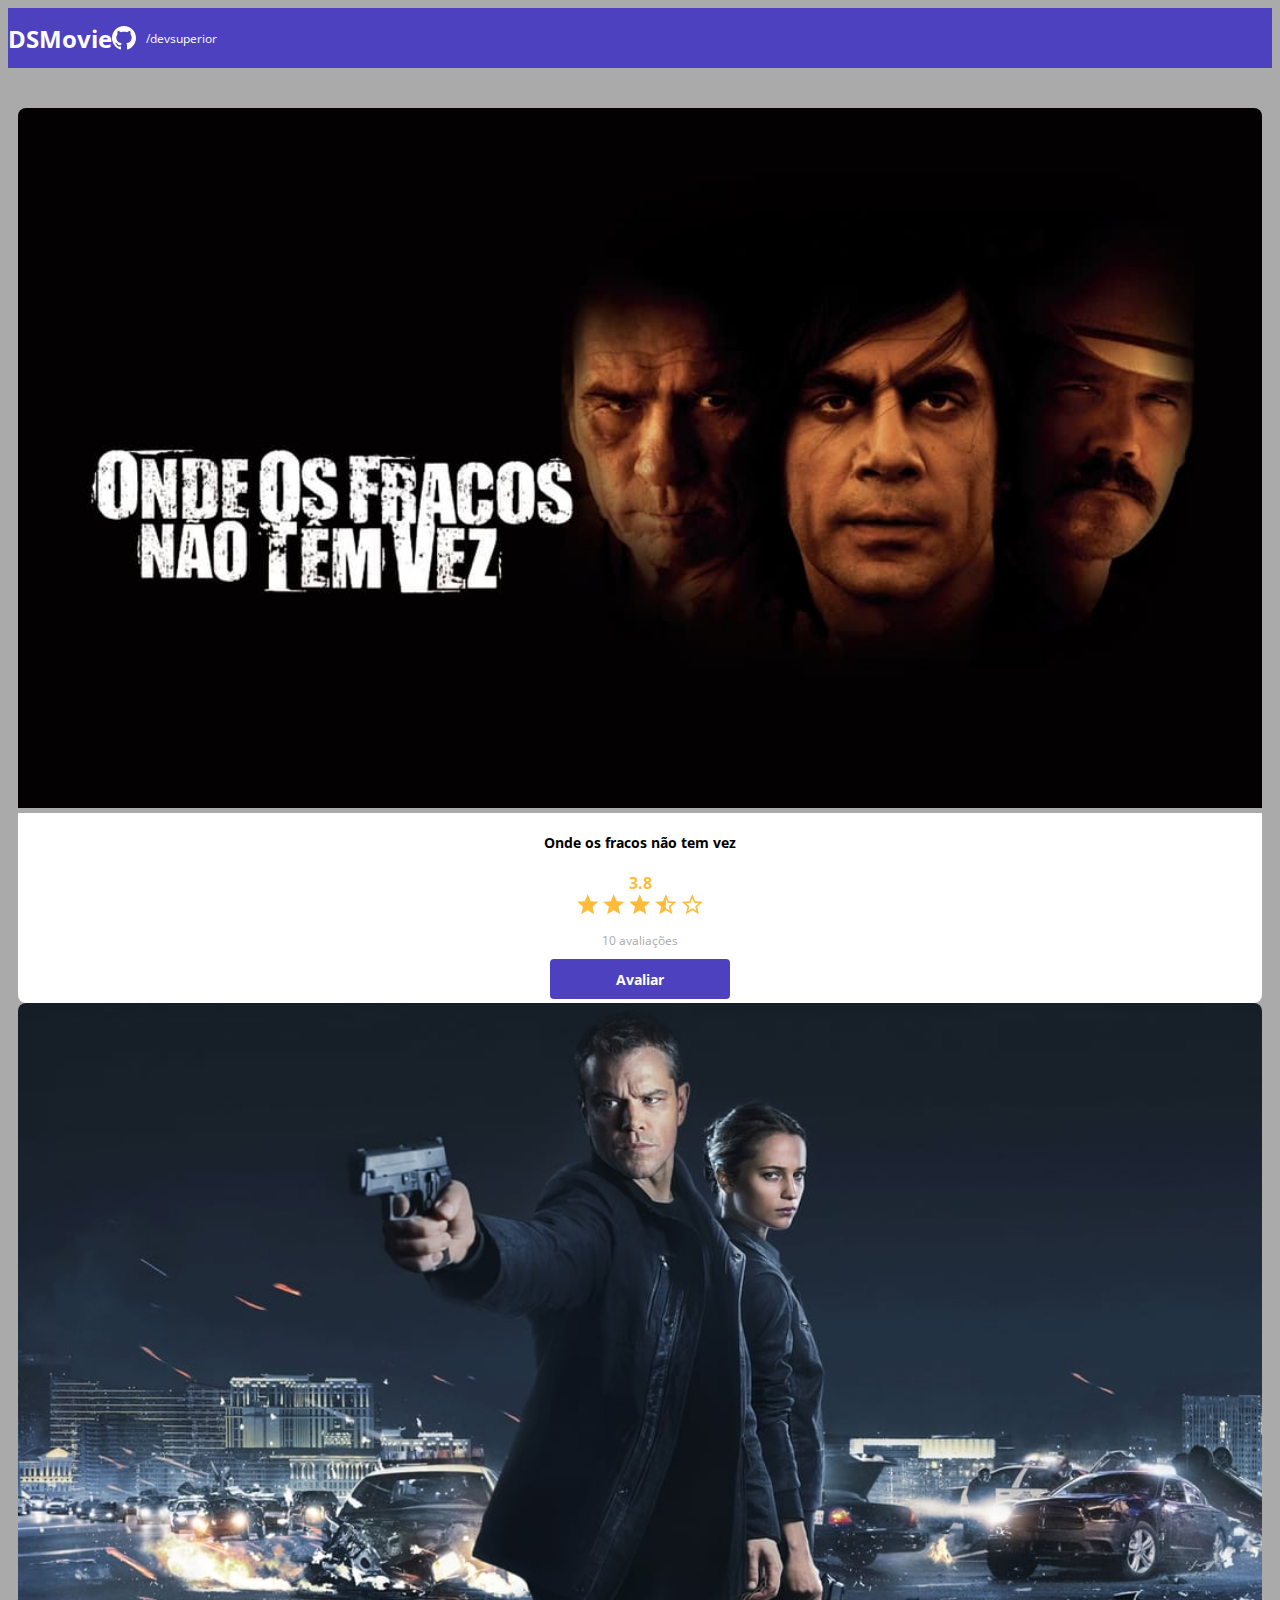
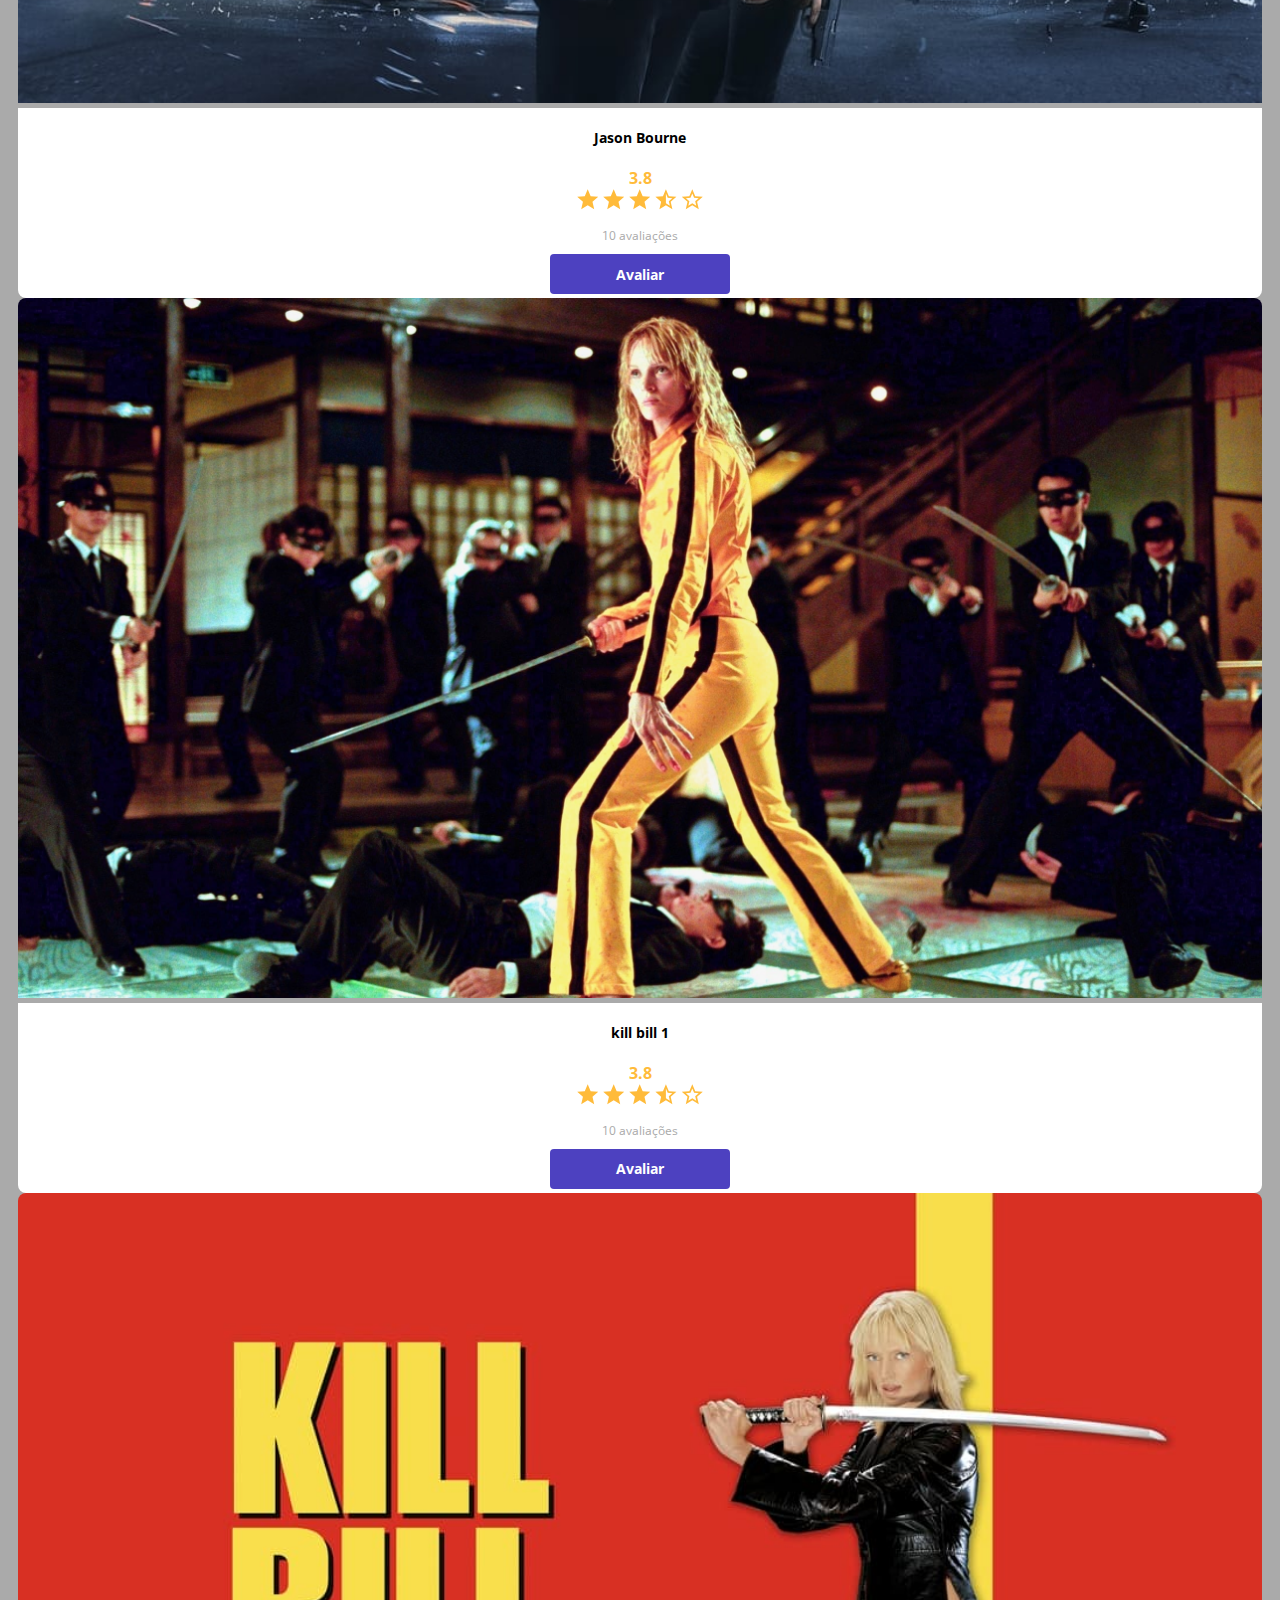
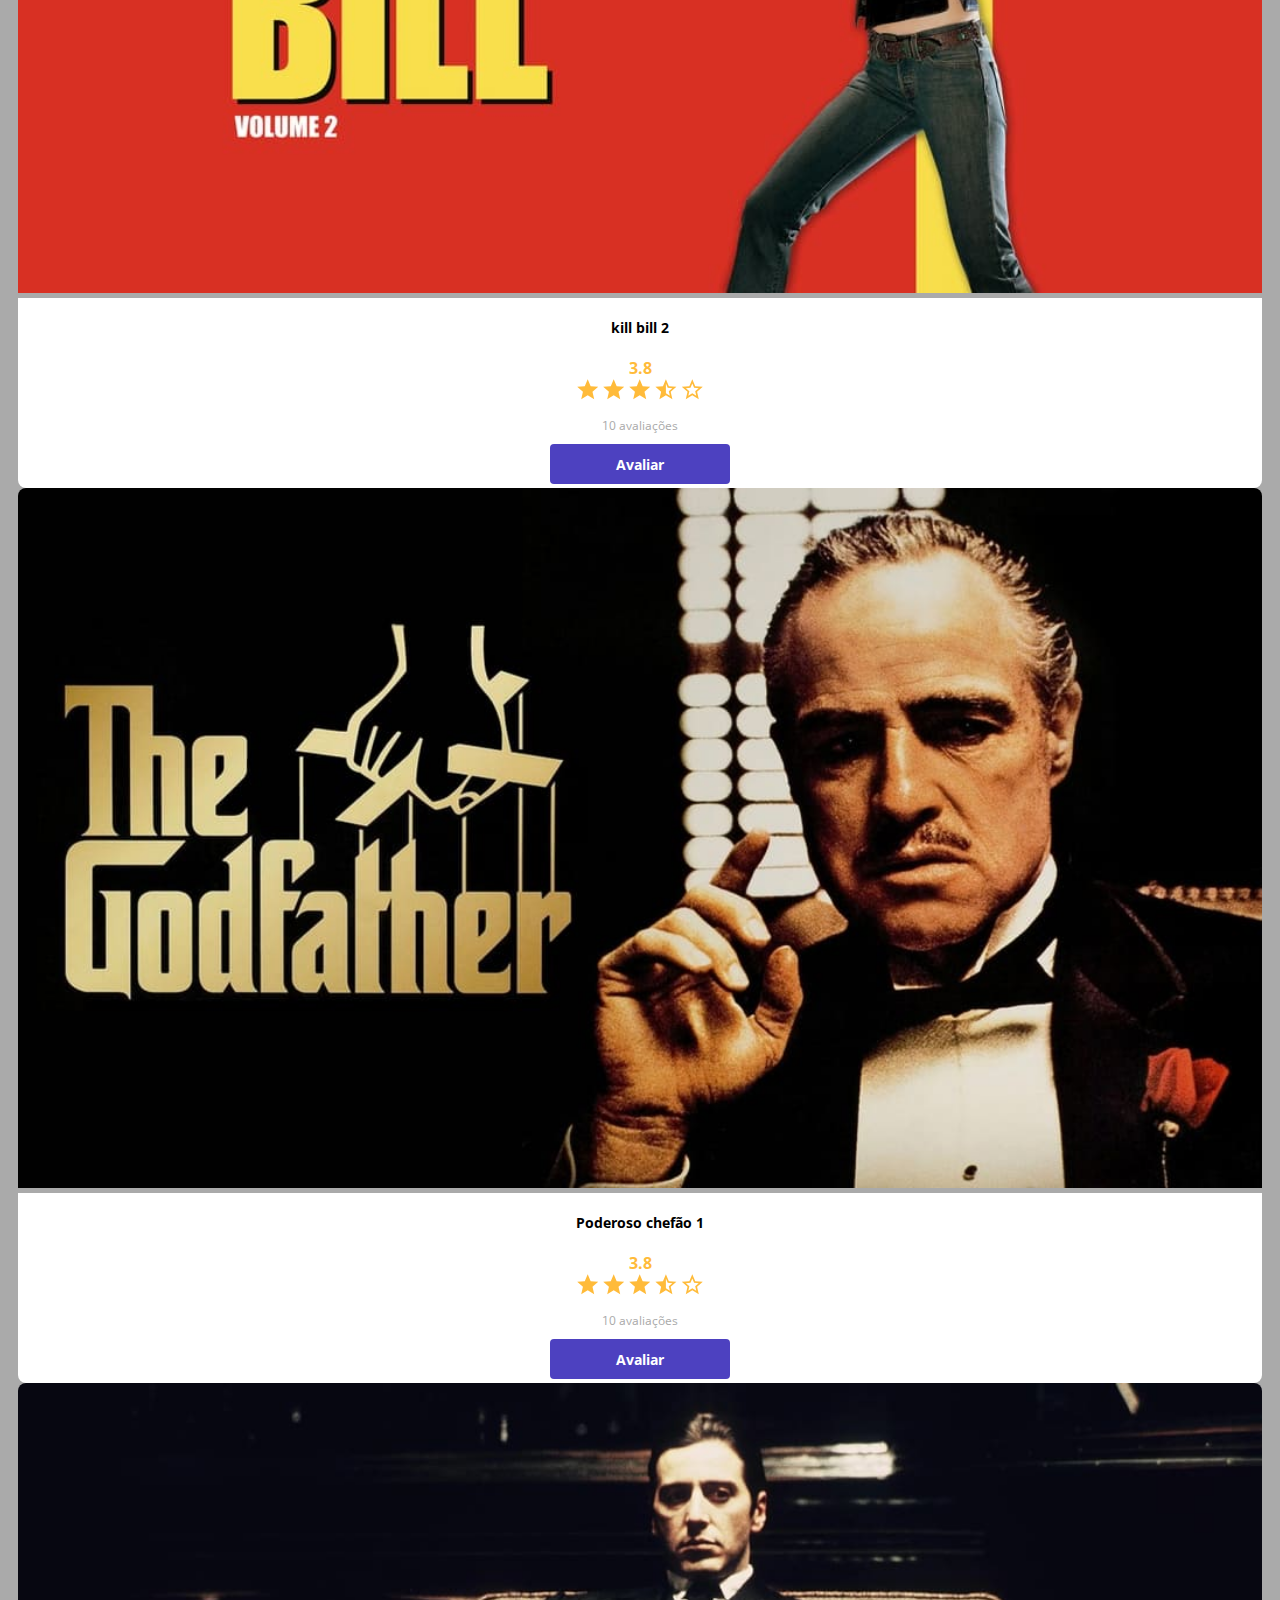
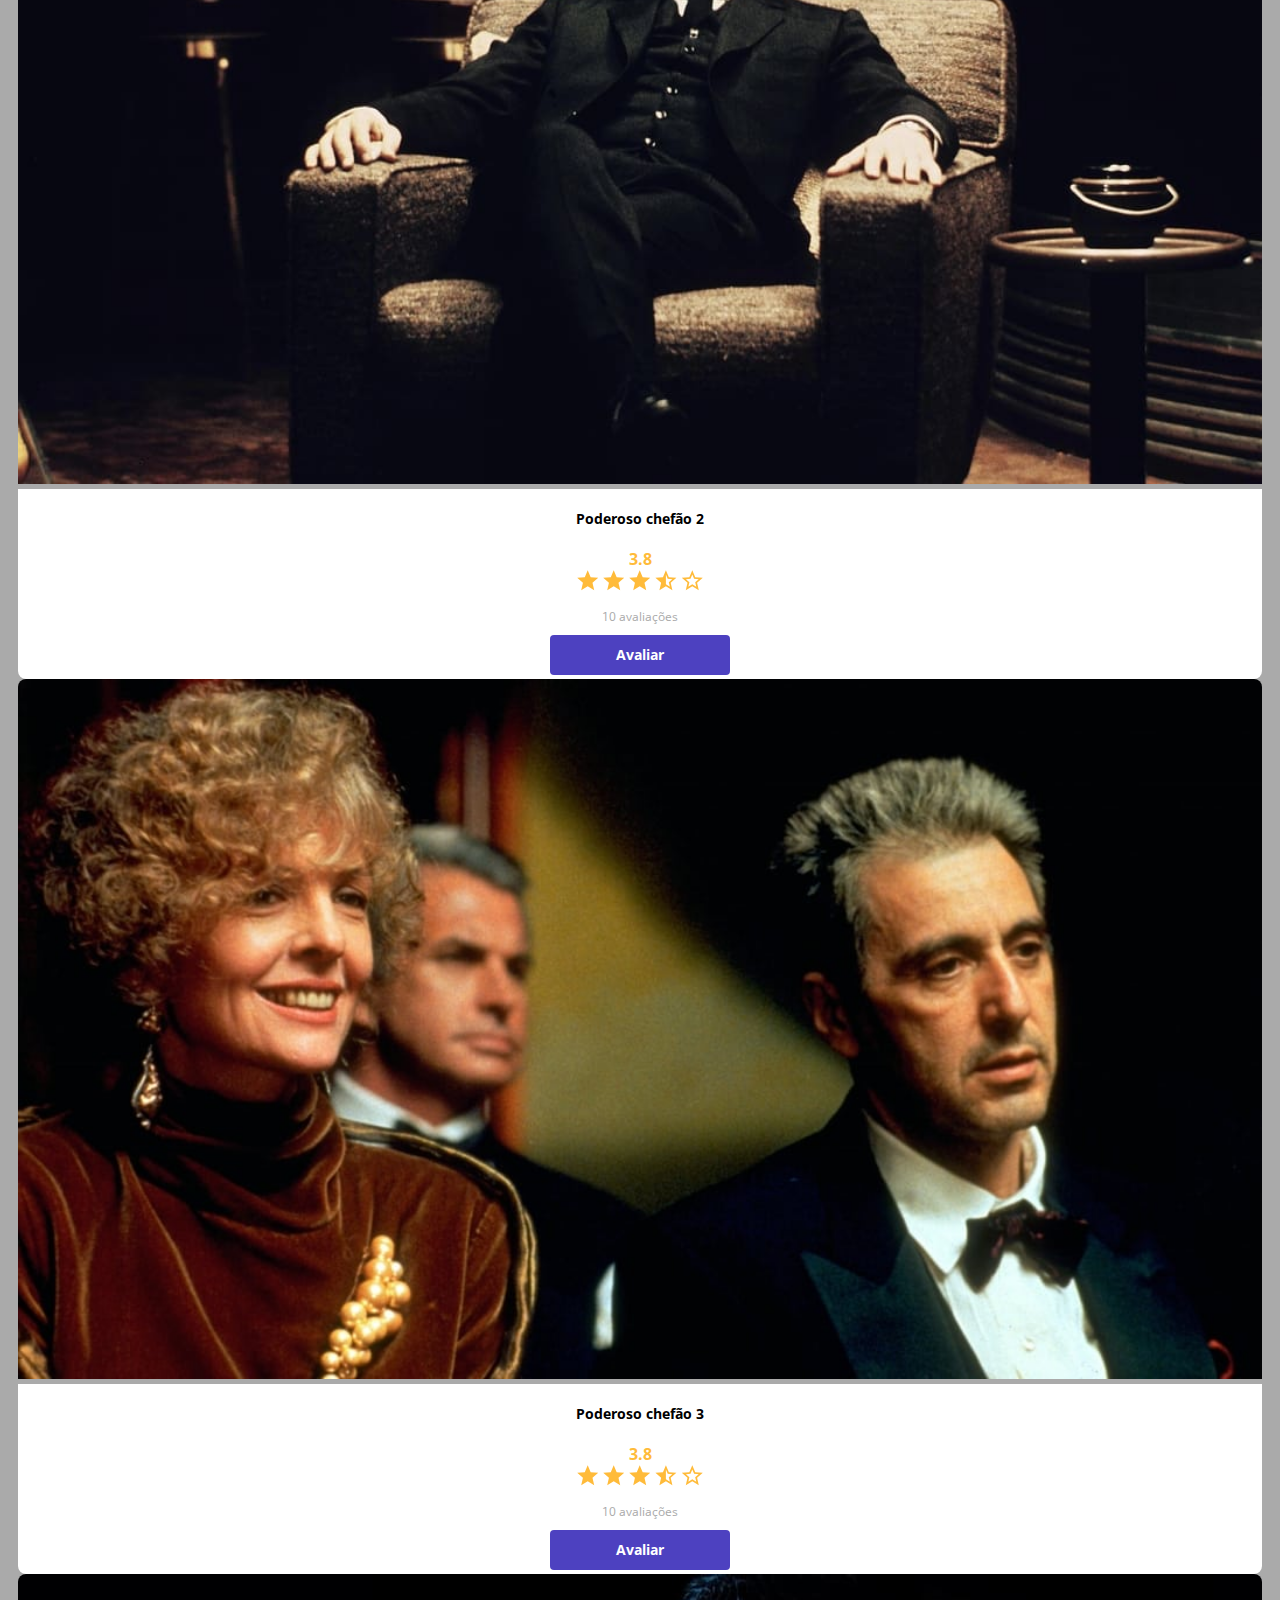
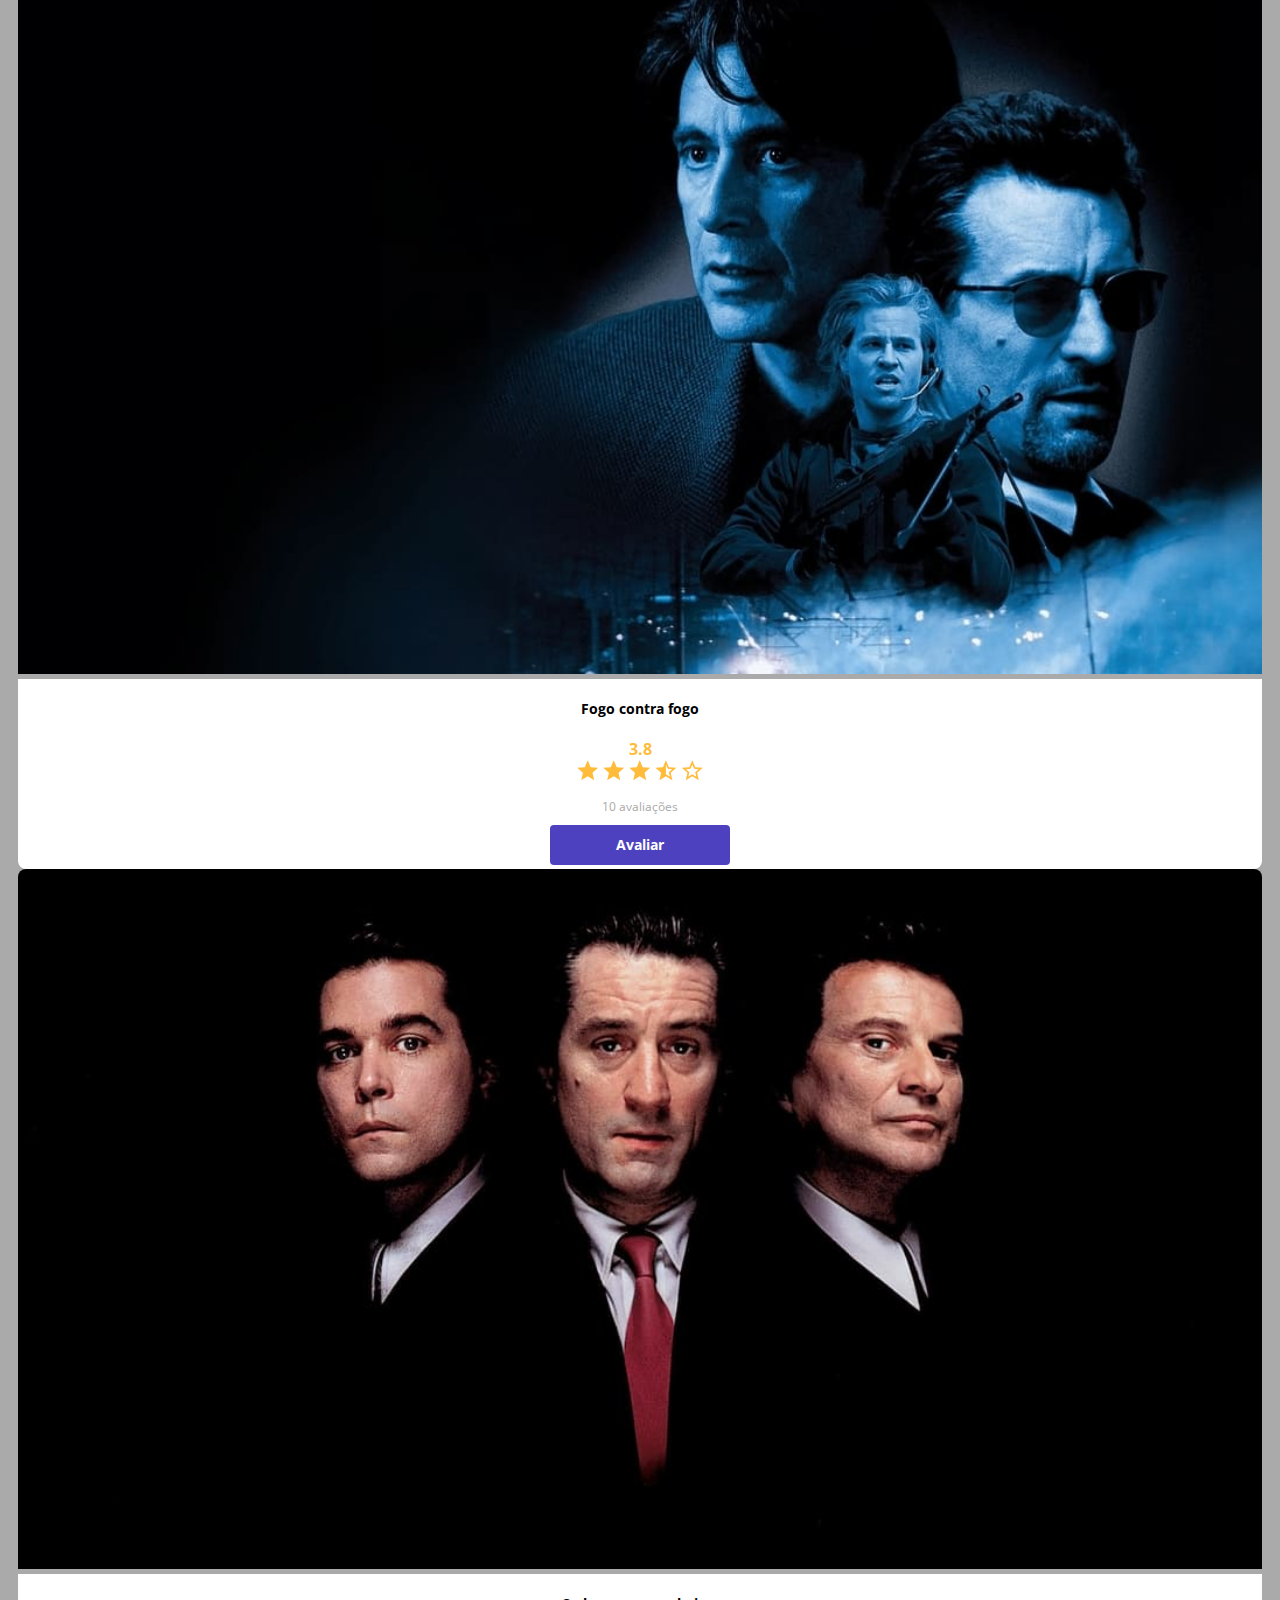
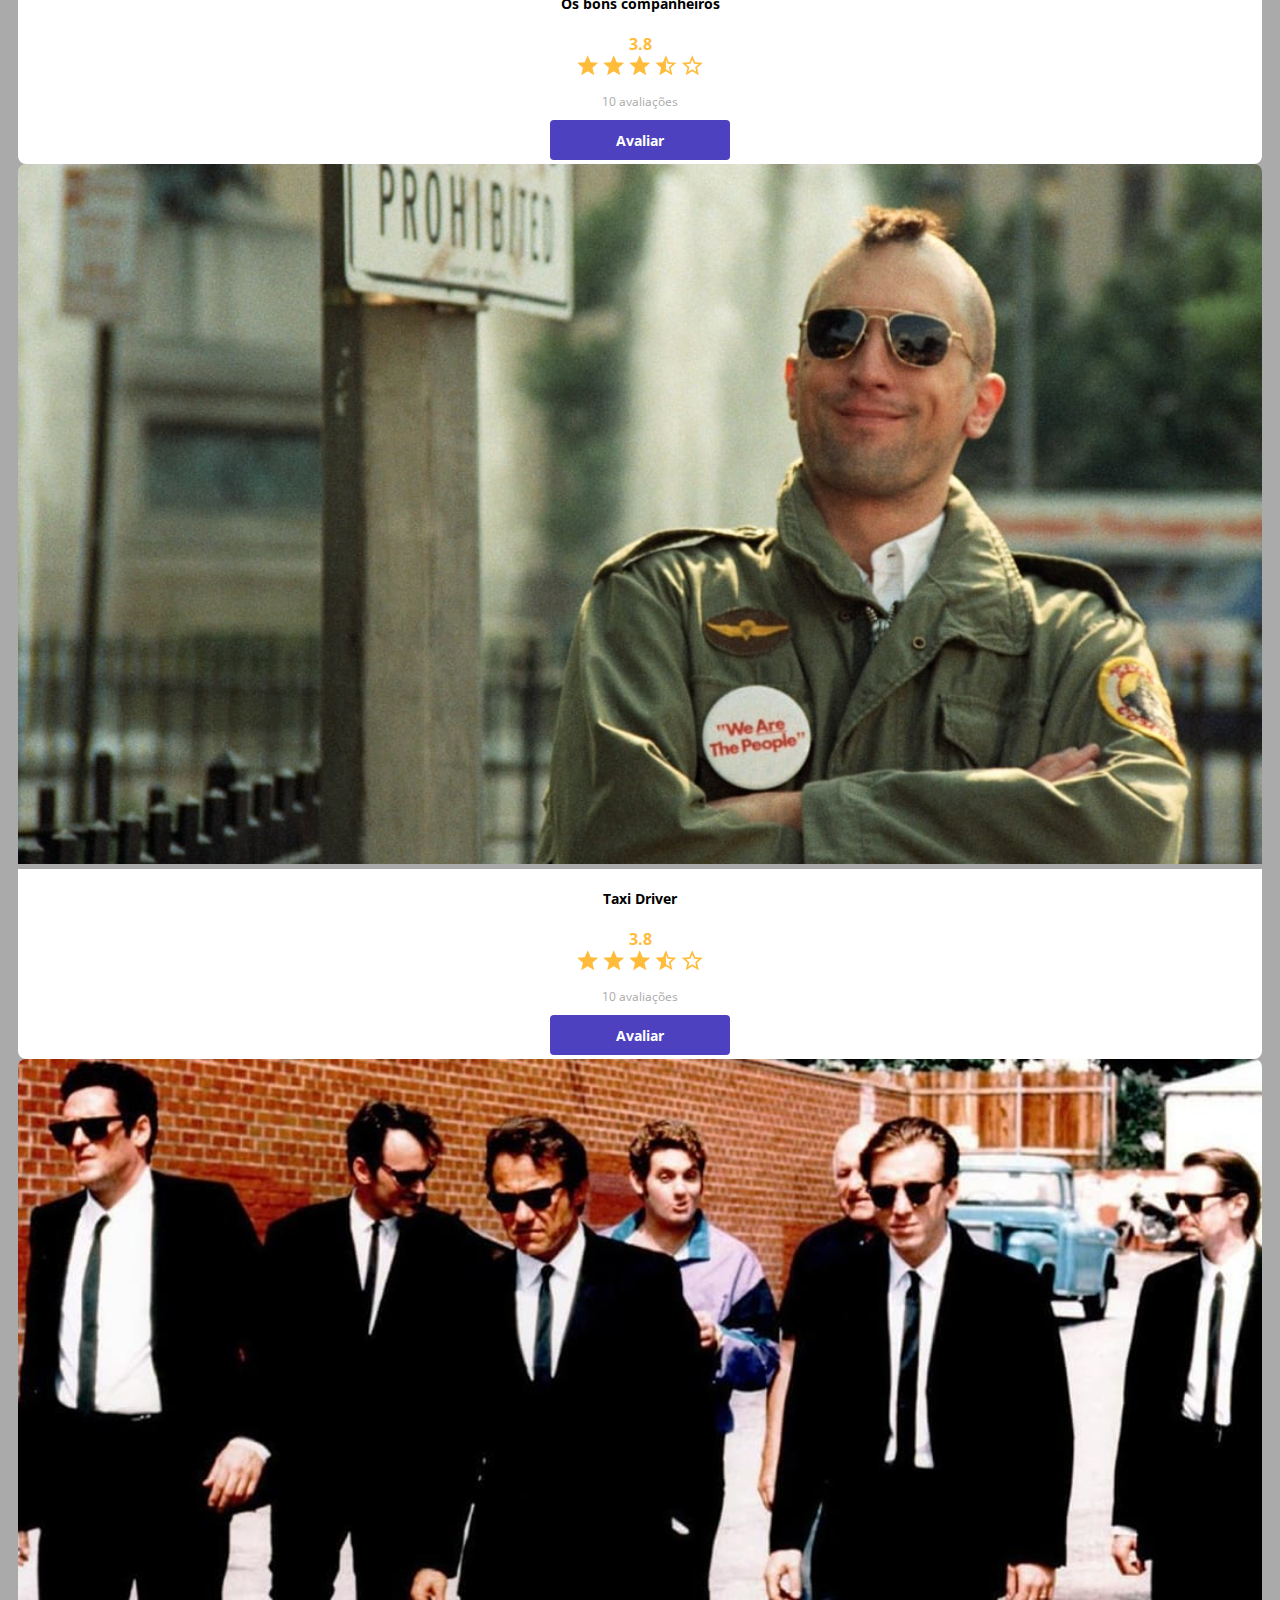
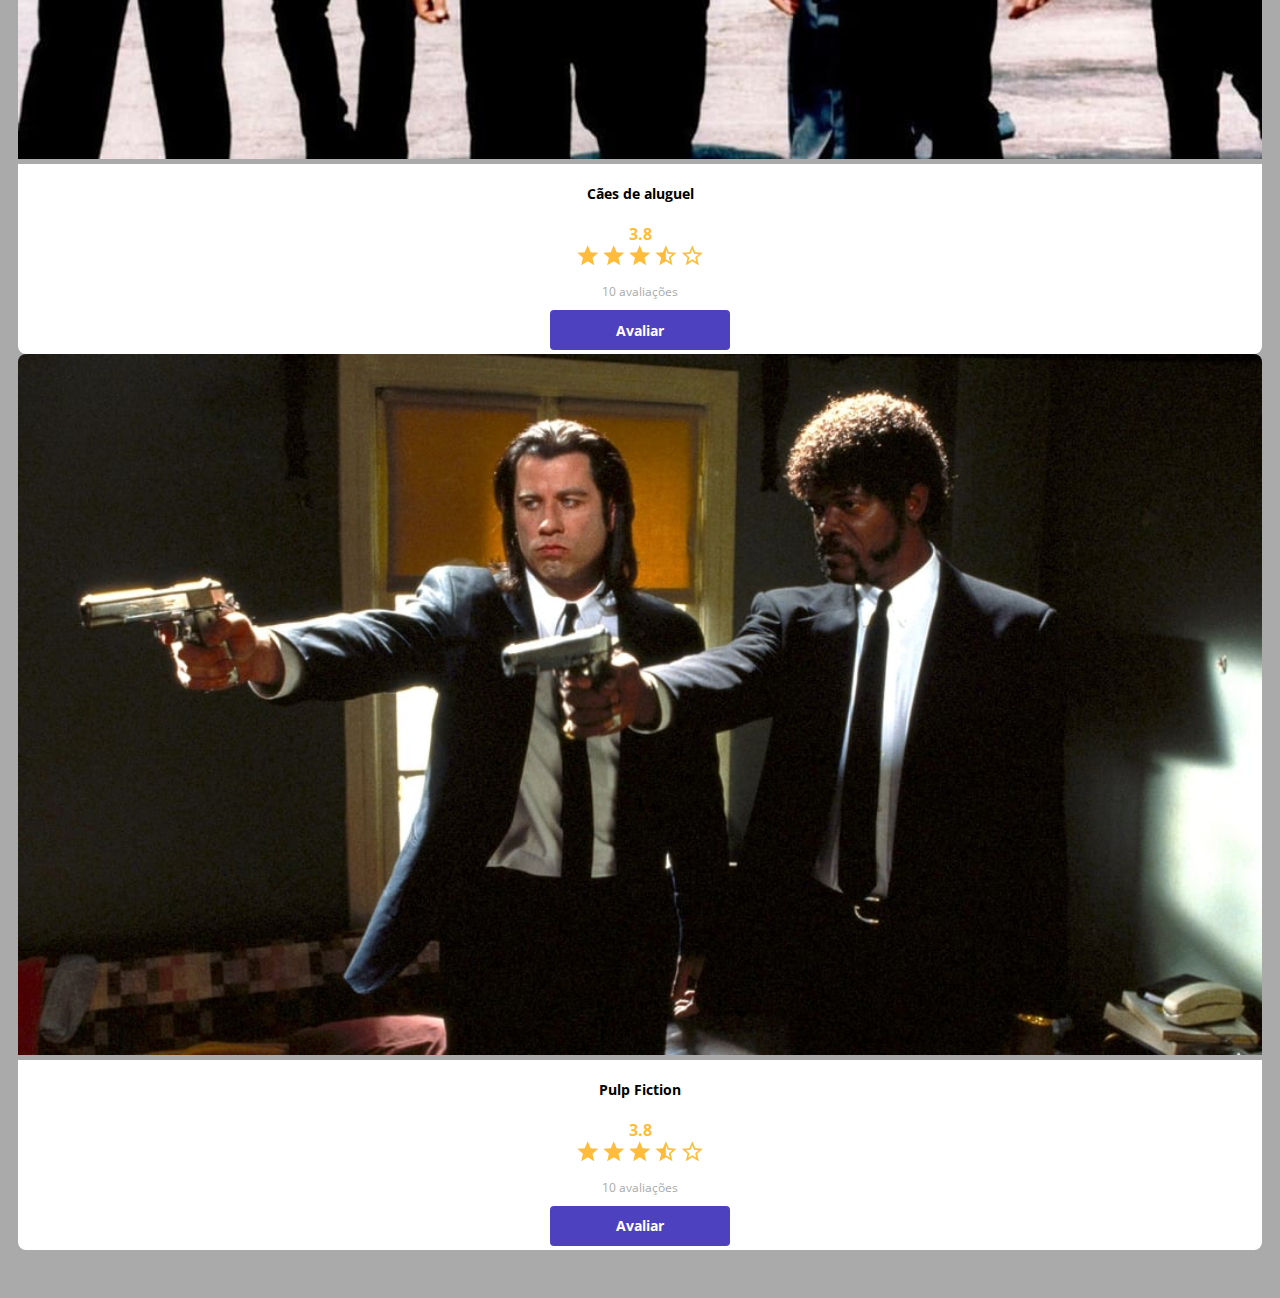
==== commit e93378e2: "atualização dos filmes" ====
--- a/index.html
+++ b/index.html
@@ -49,209 +49,209 @@
                 </div>
                 <div class="col-sm-6 col-lg-4 col-xl-3 mb-3">
                     <div class="dsmovie-card">
-                        <img src="img/caes.jpg" alt="Onde os fracos não tem vez">
-                        <div class="dsmovie-card-description">
-                            <h3>Onde os fracos não tem vez</h3>
-                            <div class="dsmovie-card-description-bottom">
-                                <h4>3.8</h4>
-                                <div>
-                                    <img src="/img/star-full.svg">
-                                    <img src="/img/star-full.svg">
-                                    <img src="/img/star-full.svg">
-                                    <img src="/img/star-half.svg">
-                                    <img src="/img/star-empty.svg">
-                                </div>
-                                <p>10 avaliações</p>
-                                <a class="dsmovie-btn" href="form.html">Avaliar</a>
-                            </div>
-                        </div>
-                    </div>
-                </div>
-                <div class="col-sm-6 col-lg-4 col-xl-3 mb-3">
-                    <div class="dsmovie-card">
-                        <img src="img/caes.jpg" alt="Onde os fracos não tem vez">
-                        <div class="dsmovie-card-description">
-                            <h3>Onde os fracos não tem vez</h3>
-                            <div class="dsmovie-card-description-bottom">
-                                <h4>3.8</h4>
-                                <div>
-                                    <img src="/img/star-full.svg">
-                                    <img src="/img/star-full.svg">
-                                    <img src="/img/star-full.svg">
-                                    <img src="/img/star-half.svg">
-                                    <img src="/img/star-empty.svg">
-                                </div>
-                                <p>10 avaliações</p>
-                                <a class="dsmovie-btn" href="form.html">Avaliar</a>
-                            </div>
-                        </div>
-                    </div>
-                </div>
-                <div class="col-sm-6 col-lg-4 col-xl-3 mb-3">
-                    <div class="dsmovie-card">
-                        <img src="img/caes.jpg" alt="Onde os fracos não tem vez">
-                        <div class="dsmovie-card-description">
-                            <h3>Onde os fracos não tem vez</h3>
-                            <div class="dsmovie-card-description-bottom">
-                                <h4>3.8</h4>
-                                <div>
-                                    <img src="/img/star-full.svg">
-                                    <img src="/img/star-full.svg">
-                                    <img src="/img/star-full.svg">
-                                    <img src="/img/star-half.svg">
-                                    <img src="/img/star-empty.svg">
-                                </div>
-                                <p>10 avaliações</p>
-                                <a class="dsmovie-btn" href="form.html">Avaliar</a>
-                            </div>
-                        </div>
-                    </div>
-                </div>
-                <div class="col-sm-6 col-lg-4 col-xl-3 mb-3">
-                    <div class="dsmovie-card">
-                        <img src="img/caes.jpg" alt="Onde os fracos não tem vez">
-                        <div class="dsmovie-card-description">
-                            <h3>Onde os fracos não tem vez</h3>
-                            <div class="dsmovie-card-description-bottom">
-                                <h4>3.8</h4>
-                                <div>
-                                    <img src="/img/star-full.svg">
-                                    <img src="/img/star-full.svg">
-                                    <img src="/img/star-full.svg">
-                                    <img src="/img/star-half.svg">
-                                    <img src="/img/star-empty.svg">
-                                </div>
-                                <p>10 avaliações</p>
-                                <a class="dsmovie-btn" href="form.html">Avaliar</a>
-                            </div>
-                        </div>
-                    </div>
-                </div>
-                <div class="col-sm-6 col-lg-4 col-xl-3 mb-3">
-                    <div class="dsmovie-card">
-                        <img src="img/caes.jpg" alt="Onde os fracos não tem vez">
-                        <div class="dsmovie-card-description">
-                            <h3>Onde os fracos não tem vez</h3>
-                            <div class="dsmovie-card-description-bottom">
-                                <h4>3.8</h4>
-                                <div>
-                                    <img src="/img/star-full.svg">
-                                    <img src="/img/star-full.svg">
-                                    <img src="/img/star-full.svg">
-                                    <img src="/img/star-half.svg">
-                                    <img src="/img/star-empty.svg">
-                                </div>
-                                <p>10 avaliações</p>
-                                <a class="dsmovie-btn" href="form.html">Avaliar</a>
-                            </div>
-                        </div>
-                    </div>
-                </div>
-                <div class="col-sm-6 col-lg-4 col-xl-3 mb-3">
-                    <div class="dsmovie-card">
-                        <img src="img/caes.jpg" alt="Onde os fracos não tem vez">
-                        <div class="dsmovie-card-description">
-                            <h3>Onde os fracos não tem vez</h3>
-                            <div class="dsmovie-card-description-bottom">
-                                <h4>3.8</h4>
-                                <div>
-                                    <img src="/img/star-full.svg">
-                                    <img src="/img/star-full.svg">
-                                    <img src="/img/star-full.svg">
-                                    <img src="/img/star-half.svg">
-                                    <img src="/img/star-empty.svg">
-                                </div>
-                                <p>10 avaliações</p>
-                                <a class="dsmovie-btn" href="form.html">Avaliar</a>
-                            </div>
-                        </div>
-                    </div>
-                </div>
-                <div class="col-sm-6 col-lg-4 col-xl-3 mb-3">
-                    <div class="dsmovie-card">
-                        <img src="img/caes.jpg" alt="Onde os fracos não tem vez">
-                        <div class="dsmovie-card-description">
-                            <h3>Onde os fracos não tem vez</h3>
-                            <div class="dsmovie-card-description-bottom">
-                                <h4>3.8</h4>
-                                <div>
-                                    <img src="/img/star-full.svg">
-                                    <img src="/img/star-full.svg">
-                                    <img src="/img/star-full.svg">
-                                    <img src="/img/star-half.svg">
-                                    <img src="/img/star-empty.svg">
-                                </div>
-                                <p>10 avaliações</p>
-                                <a class="dsmovie-btn" href="form.html">Avaliar</a>
-                            </div>
-                        </div>
-                    </div>
-                </div>
-                <div class="col-sm-6 col-lg-4 col-xl-3 mb-3">
-                    <div class="dsmovie-card">
-                        <img src="img/caes.jpg" alt="Onde os fracos não tem vez">
-                        <div class="dsmovie-card-description">
-                            <h3>Onde os fracos não tem vez</h3>
-                            <div class="dsmovie-card-description-bottom">
-                                <h4>3.8</h4>
-                                <div>
-                                    <img src="/img/star-full.svg">
-                                    <img src="/img/star-full.svg">
-                                    <img src="/img/star-full.svg">
-                                    <img src="/img/star-half.svg">
-                                    <img src="/img/star-empty.svg">
-                                </div>
-                                <p>10 avaliações</p>
-                                <a class="dsmovie-btn" href="form.html">Avaliar</a>
-                            </div>
-                        </div>
-                    </div>
-                </div>
-                <div class="col-sm-6 col-lg-4 col-xl-3 mb-3">
-                    <div class="dsmovie-card">
-                        <img src="img/caes.jpg" alt="Onde os fracos não tem vez">
-                        <div class="dsmovie-card-description">
-                            <h3>Onde os fracos não tem vez</h3>
-                            <div class="dsmovie-card-description-bottom">
-                                <h4>3.8</h4>
-                                <div>
-                                    <img src="/img/star-full.svg">
-                                    <img src="/img/star-full.svg">
-                                    <img src="/img/star-full.svg">
-                                    <img src="/img/star-half.svg">
-                                    <img src="/img/star-empty.svg">
-                                </div>
-                                <p>10 avaliações</p>
-                                <a class="dsmovie-btn" href="form.html">Avaliar</a>
-                            </div>
-                        </div>
-                    </div>
-                </div>
-                <div class="col-sm-6 col-lg-4 col-xl-3 mb-3">
-                    <div class="dsmovie-card">
-                        <img src="img/caes.jpg" alt="Onde os fracos não tem vez">
-                        <div class="dsmovie-card-description">
-                            <h3>Onde os fracos não tem vez</h3>
-                            <div class="dsmovie-card-description-bottom">
-                                <h4>3.8</h4>
-                                <div>
-                                    <img src="/img/star-full.svg">
-                                    <img src="/img/star-full.svg">
-                                    <img src="/img/star-full.svg">
-                                    <img src="/img/star-half.svg">
-                                    <img src="/img/star-empty.svg">
-                                </div>
-                                <p>10 avaliações</p>
-                                <a class="dsmovie-btn" href="form.html">Avaliar</a>
-                            </div>
-                        </div>
-                    </div>
-                </div>
-                <div class="col-sm-6 col-lg-4 col-xl-3 mb-3">
-                    <div class="dsmovie-card">
-                        <img src="img/caes.jpg" alt="Onde os fracos não tem vez">
-                        <div class="dsmovie-card-description">
-                            <h3>Onde os fracos não tem vez</h3>
+                        <img src="img/jason.jpg" alt="Jason Bourne">
+                        <div class="dsmovie-card-description">
+                            <h3>Jason Bourne</h3>
+                            <div class="dsmovie-card-description-bottom">
+                                <h4>3.8</h4>
+                                <div>
+                                    <img src="/img/star-full.svg">
+                                    <img src="/img/star-full.svg">
+                                    <img src="/img/star-full.svg">
+                                    <img src="/img/star-half.svg">
+                                    <img src="/img/star-empty.svg">
+                                </div>
+                                <p>10 avaliações</p>
+                                <a class="dsmovie-btn" href="form.html">Avaliar</a>
+                            </div>
+                        </div>
+                    </div>
+                </div>
+                <div class="col-sm-6 col-lg-4 col-xl-3 mb-3">
+                    <div class="dsmovie-card">
+                        <img src="img/killbill1.jpg" alt="kill bill 1">
+                        <div class="dsmovie-card-description">
+                            <h3>kill bill 1</h3>
+                            <div class="dsmovie-card-description-bottom">
+                                <h4>3.8</h4>
+                                <div>
+                                    <img src="/img/star-full.svg">
+                                    <img src="/img/star-full.svg">
+                                    <img src="/img/star-full.svg">
+                                    <img src="/img/star-half.svg">
+                                    <img src="/img/star-empty.svg">
+                                </div>
+                                <p>10 avaliações</p>
+                                <a class="dsmovie-btn" href="form.html">Avaliar</a>
+                            </div>
+                        </div>
+                    </div>
+                </div>
+                <div class="col-sm-6 col-lg-4 col-xl-3 mb-3">
+                    <div class="dsmovie-card">
+                        <img src="img/killbill2.jpg" alt="kill bill 2">
+                        <div class="dsmovie-card-description">
+                            <h3>kill bill 2</h3>
+                            <div class="dsmovie-card-description-bottom">
+                                <h4>3.8</h4>
+                                <div>
+                                    <img src="/img/star-full.svg">
+                                    <img src="/img/star-full.svg">
+                                    <img src="/img/star-full.svg">
+                                    <img src="/img/star-half.svg">
+                                    <img src="/img/star-empty.svg">
+                                </div>
+                                <p>10 avaliações</p>
+                                <a class="dsmovie-btn" href="form.html">Avaliar</a>
+                            </div>
+                        </div>
+                    </div>
+                </div>
+                <div class="col-sm-6 col-lg-4 col-xl-3 mb-3">
+                    <div class="dsmovie-card">
+                        <img src="img/godfather1.jpg" alt="god father 1">
+                        <div class="dsmovie-card-description">
+                            <h3>Poderoso chefão 1</h3>
+                            <div class="dsmovie-card-description-bottom">
+                                <h4>3.8</h4>
+                                <div>
+                                    <img src="/img/star-full.svg">
+                                    <img src="/img/star-full.svg">
+                                    <img src="/img/star-full.svg">
+                                    <img src="/img/star-half.svg">
+                                    <img src="/img/star-empty.svg">
+                                </div>
+                                <p>10 avaliações</p>
+                                <a class="dsmovie-btn" href="form.html">Avaliar</a>
+                            </div>
+                        </div>
+                    </div>
+                </div>
+                <div class="col-sm-6 col-lg-4 col-xl-3 mb-3">
+                    <div class="dsmovie-card">
+                        <img src="img/godfather2.jpg" alt="Poderoso chefão 2">
+                        <div class="dsmovie-card-description">
+                            <h3>Poderoso chefão 2</h3>
+                            <div class="dsmovie-card-description-bottom">
+                                <h4>3.8</h4>
+                                <div>
+                                    <img src="/img/star-full.svg">
+                                    <img src="/img/star-full.svg">
+                                    <img src="/img/star-full.svg">
+                                    <img src="/img/star-half.svg">
+                                    <img src="/img/star-empty.svg">
+                                </div>
+                                <p>10 avaliações</p>
+                                <a class="dsmovie-btn" href="form.html">Avaliar</a>
+                            </div>
+                        </div>
+                    </div>
+                </div>
+                <div class="col-sm-6 col-lg-4 col-xl-3 mb-3">
+                    <div class="dsmovie-card">
+                        <img src="img/godfather3.jpg" alt="Poderoso chefão 3">
+                        <div class="dsmovie-card-description">
+                            <h3>Poderoso chefão 3</h3>
+                            <div class="dsmovie-card-description-bottom">
+                                <h4>3.8</h4>
+                                <div>
+                                    <img src="/img/star-full.svg">
+                                    <img src="/img/star-full.svg">
+                                    <img src="/img/star-full.svg">
+                                    <img src="/img/star-half.svg">
+                                    <img src="/img/star-empty.svg">
+                                </div>
+                                <p>10 avaliações</p>
+                                <a class="dsmovie-btn" href="form.html">Avaliar</a>
+                            </div>
+                        </div>
+                    </div>
+                </div>
+                <div class="col-sm-6 col-lg-4 col-xl-3 mb-3">
+                    <div class="dsmovie-card">
+                        <img src="img/heat.jpg" alt="Fogo contra fogo">
+                        <div class="dsmovie-card-description">
+                            <h3>Fogo contra fogo</h3>
+                            <div class="dsmovie-card-description-bottom">
+                                <h4>3.8</h4>
+                                <div>
+                                    <img src="/img/star-full.svg">
+                                    <img src="/img/star-full.svg">
+                                    <img src="/img/star-full.svg">
+                                    <img src="/img/star-half.svg">
+                                    <img src="/img/star-empty.svg">
+                                </div>
+                                <p>10 avaliações</p>
+                                <a class="dsmovie-btn" href="form.html">Avaliar</a>
+                            </div>
+                        </div>
+                    </div>
+                </div>
+                <div class="col-sm-6 col-lg-4 col-xl-3 mb-3">
+                    <div class="dsmovie-card">
+                        <img src="img/good.jpg" alt="Os bons companheiros">
+                        <div class="dsmovie-card-description">
+                            <h3>Os bons companheiros</h3>
+                            <div class="dsmovie-card-description-bottom">
+                                <h4>3.8</h4>
+                                <div>
+                                    <img src="/img/star-full.svg">
+                                    <img src="/img/star-full.svg">
+                                    <img src="/img/star-full.svg">
+                                    <img src="/img/star-half.svg">
+                                    <img src="/img/star-empty.svg">
+                                </div>
+                                <p>10 avaliações</p>
+                                <a class="dsmovie-btn" href="form.html">Avaliar</a>
+                            </div>
+                        </div>
+                    </div>
+                </div>
+                <div class="col-sm-6 col-lg-4 col-xl-3 mb-3">
+                    <div class="dsmovie-card">
+                        <img src="img/taxi.jpg" alt="Taxi Driver">
+                        <div class="dsmovie-card-description">
+                            <h3>Taxi Driver</h3>
+                            <div class="dsmovie-card-description-bottom">
+                                <h4>3.8</h4>
+                                <div>
+                                    <img src="/img/star-full.svg">
+                                    <img src="/img/star-full.svg">
+                                    <img src="/img/star-full.svg">
+                                    <img src="/img/star-half.svg">
+                                    <img src="/img/star-empty.svg">
+                                </div>
+                                <p>10 avaliações</p>
+                                <a class="dsmovie-btn" href="form.html">Avaliar</a>
+                            </div>
+                        </div>
+                    </div>
+                </div>
+                <div class="col-sm-6 col-lg-4 col-xl-3 mb-3">
+                    <div class="dsmovie-card">
+                        <img src="img/reseivour.jpg" alt="Cães de aluguel">
+                        <div class="dsmovie-card-description">
+                            <h3>Cães de aluguel</h3>
+                            <div class="dsmovie-card-description-bottom">
+                                <h4>3.8</h4>
+                                <div>
+                                    <img src="/img/star-full.svg">
+                                    <img src="/img/star-full.svg">
+                                    <img src="/img/star-full.svg">
+                                    <img src="/img/star-half.svg">
+                                    <img src="/img/star-empty.svg">
+                                </div>
+                                <p>10 avaliações</p>
+                                <a class="dsmovie-btn" href="form.html">Avaliar</a>
+                            </div>
+                        </div>
+                    </div>
+                </div>
+                <div class="col-sm-6 col-lg-4 col-xl-3 mb-3">
+                    <div class="dsmovie-card">
+                        <img src="img/pulp.jpg" alt="Pulp Fiction">
+                        <div class="dsmovie-card-description">
+                            <h3>Pulp Fiction</h3>
                             <div class="dsmovie-card-description-bottom">
                                 <h4>3.8</h4>
                                 <div>
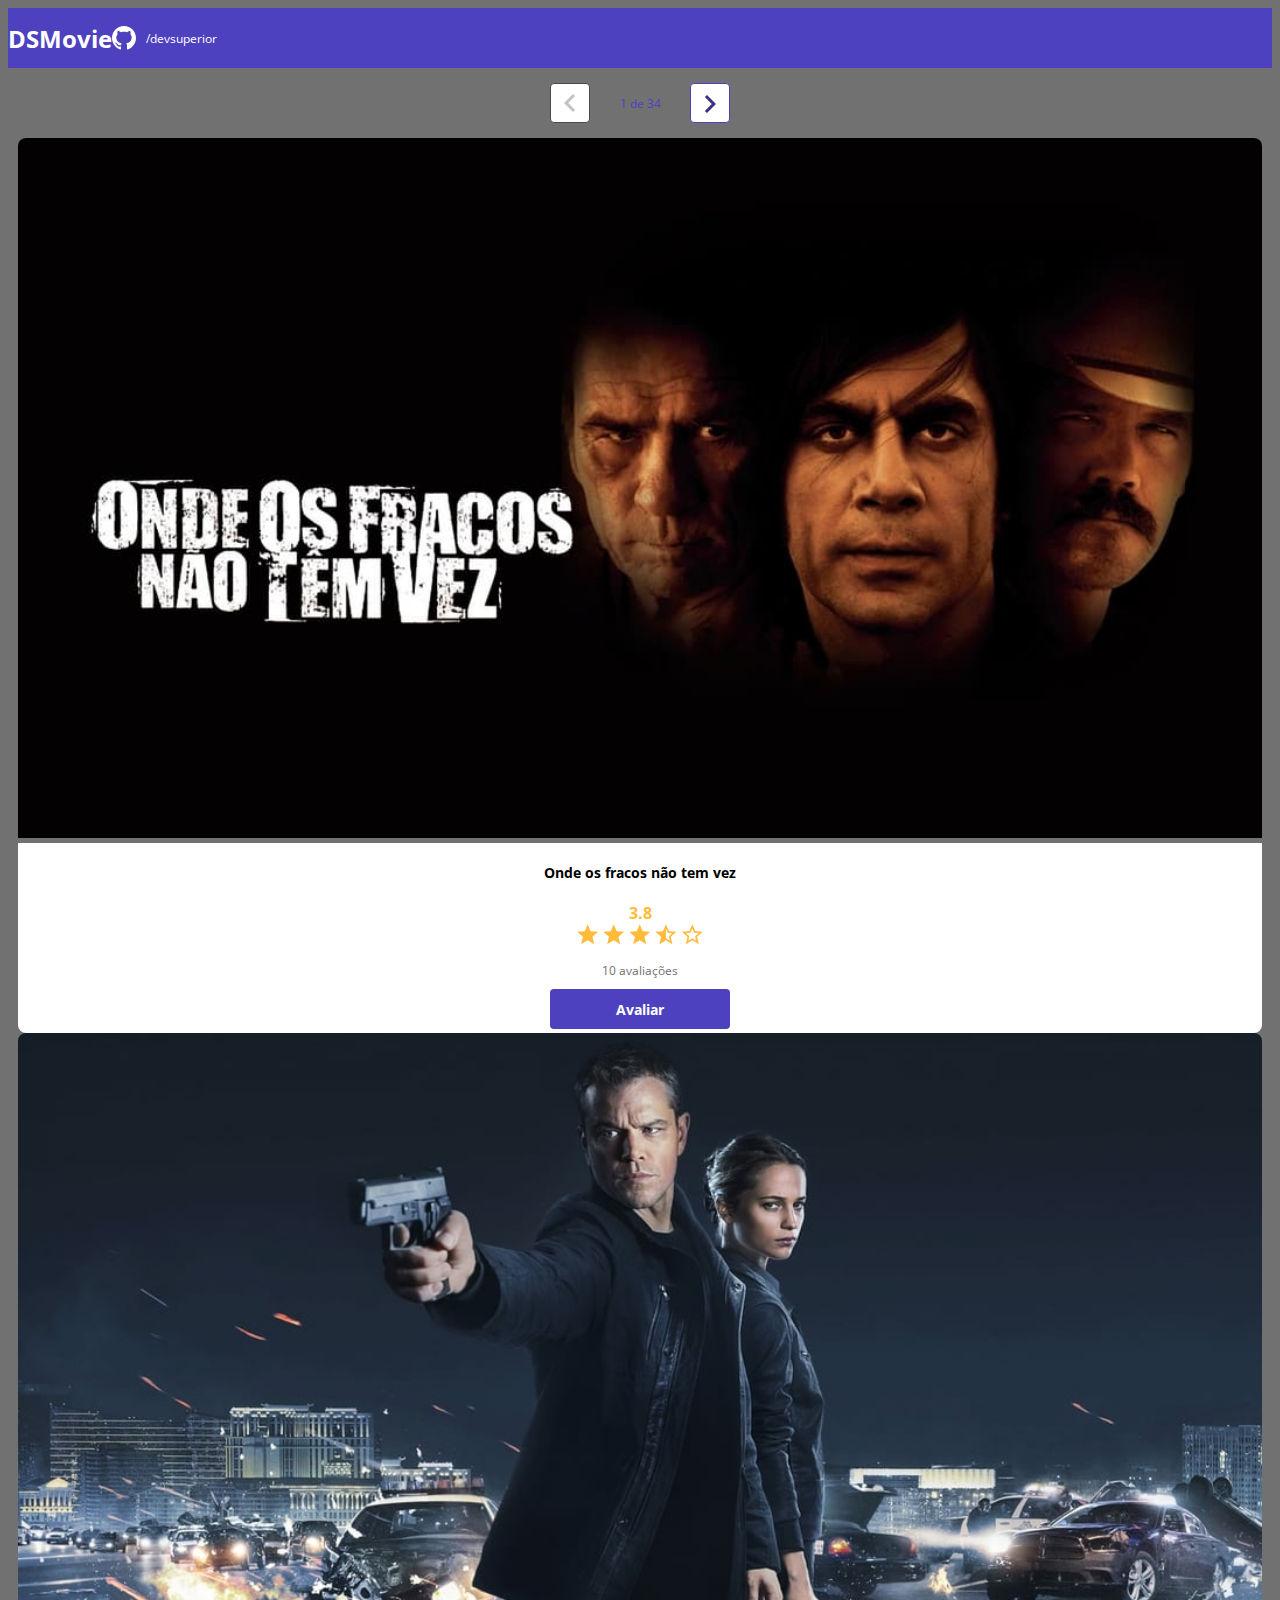
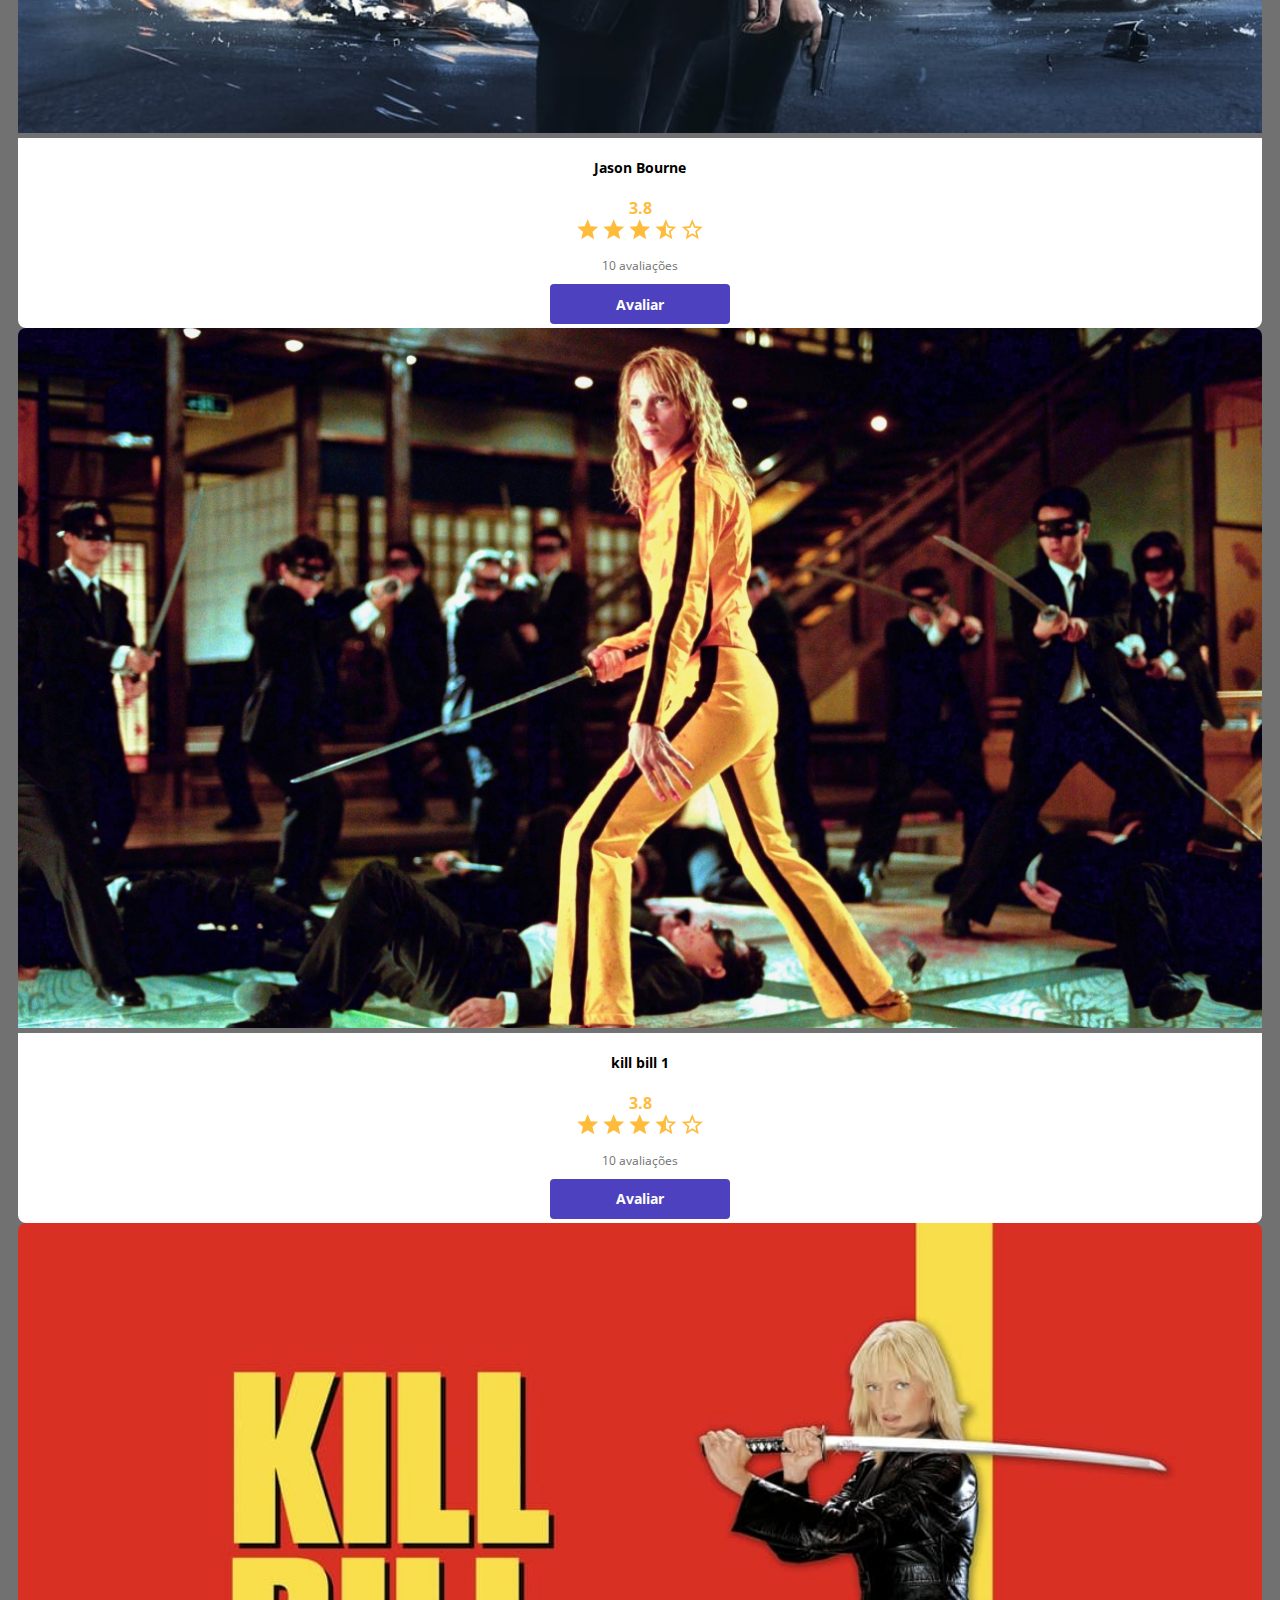
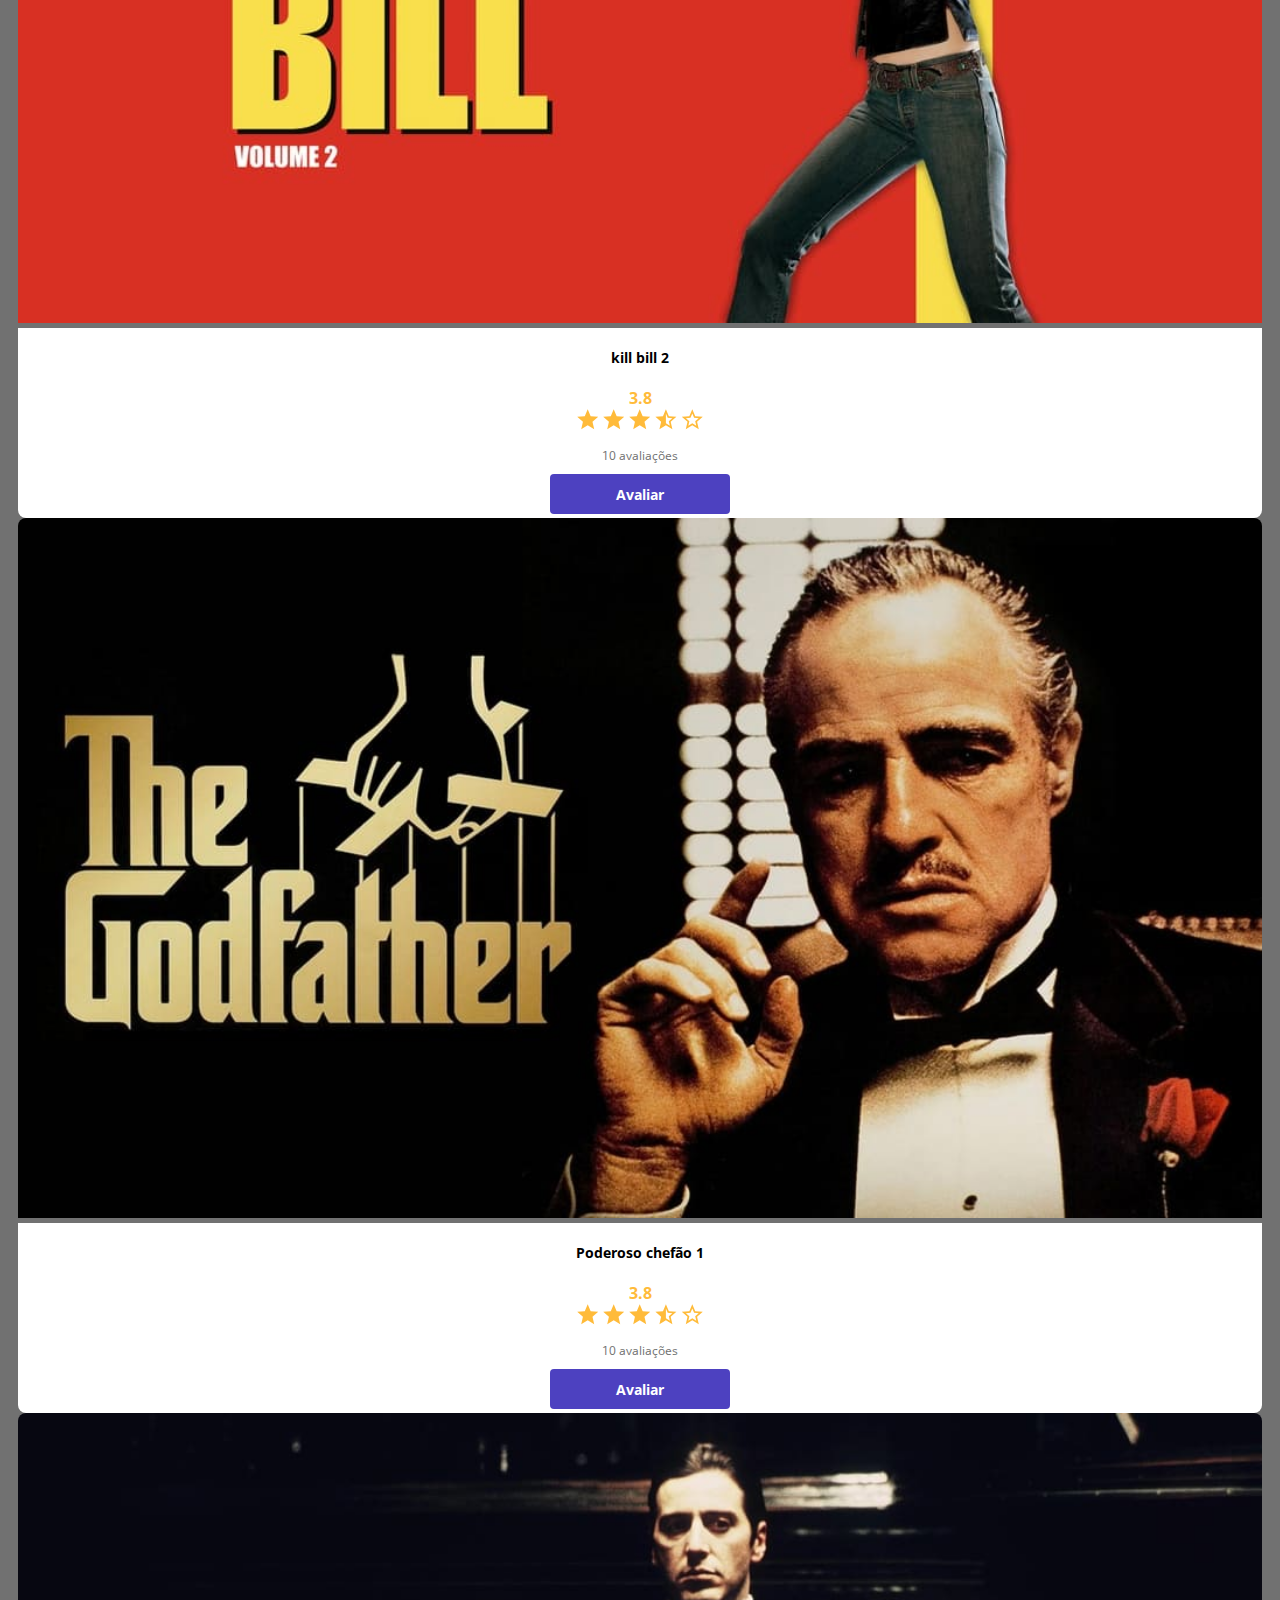
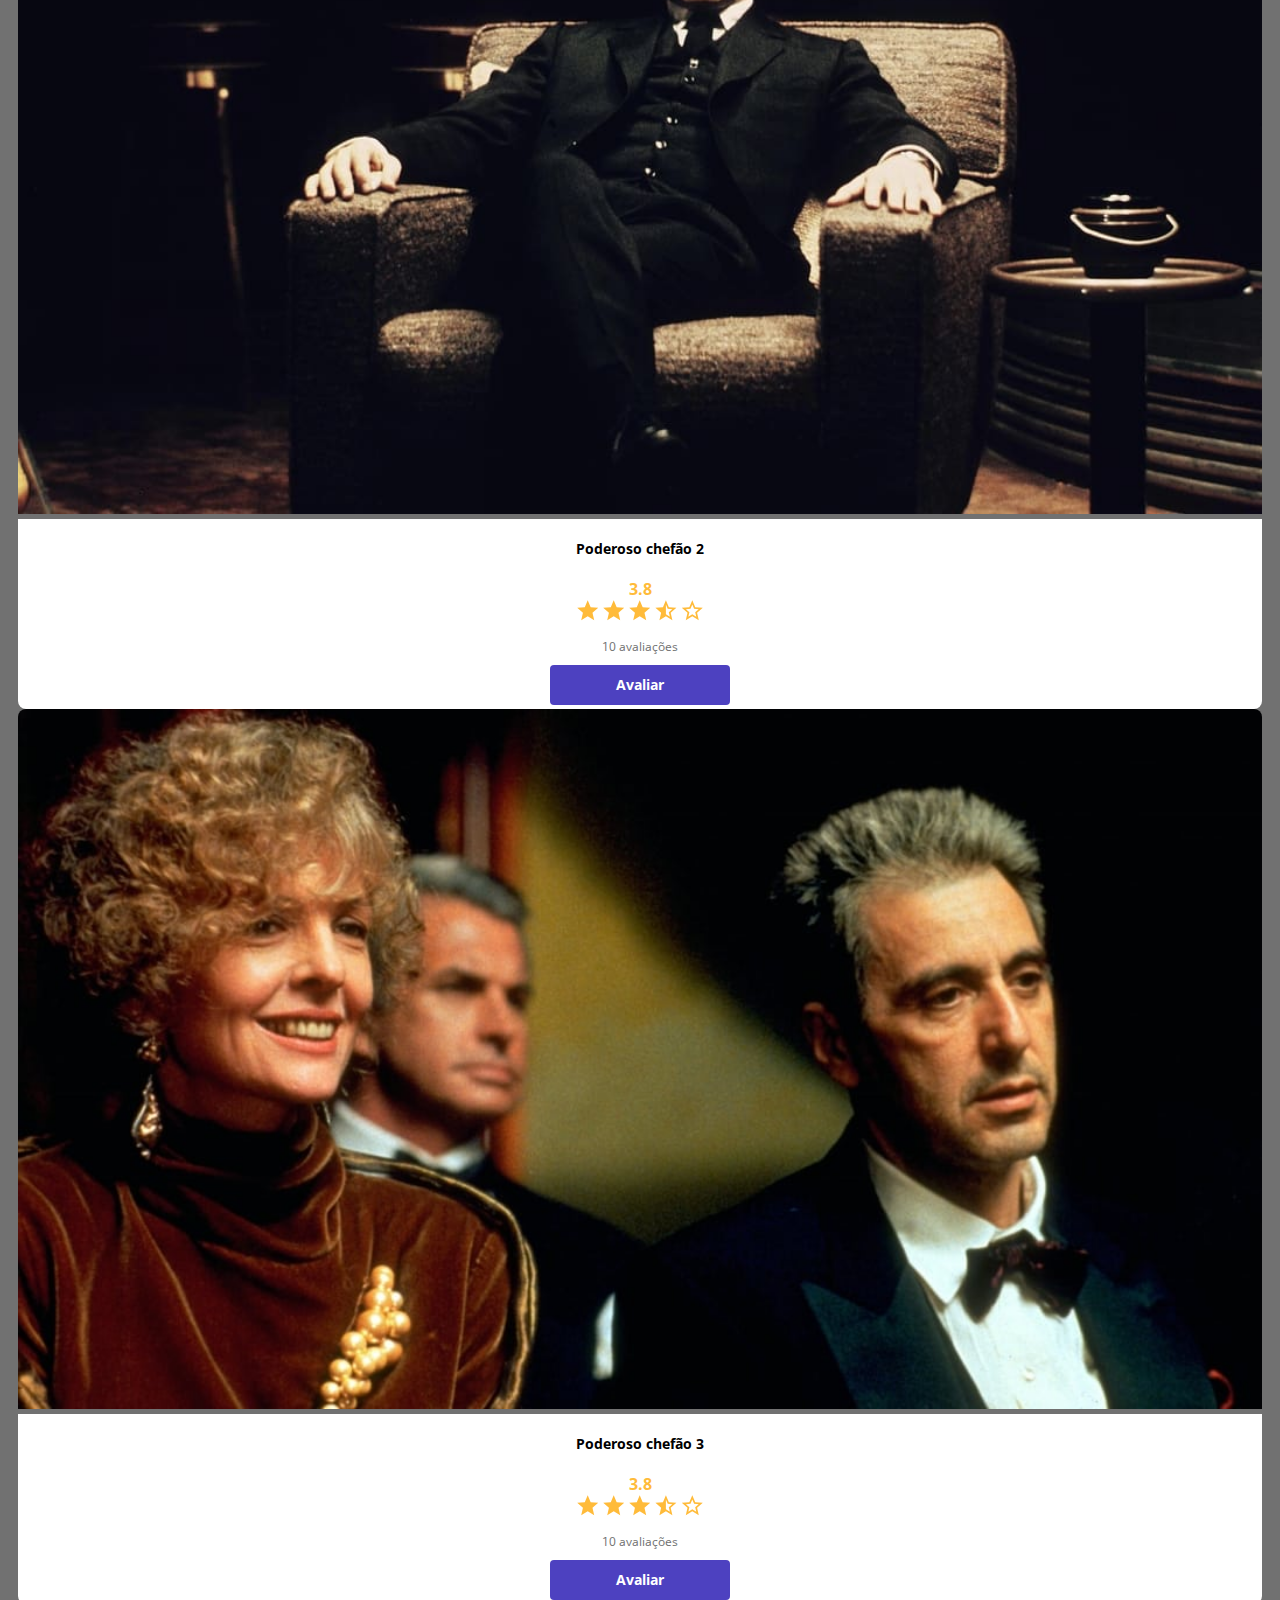
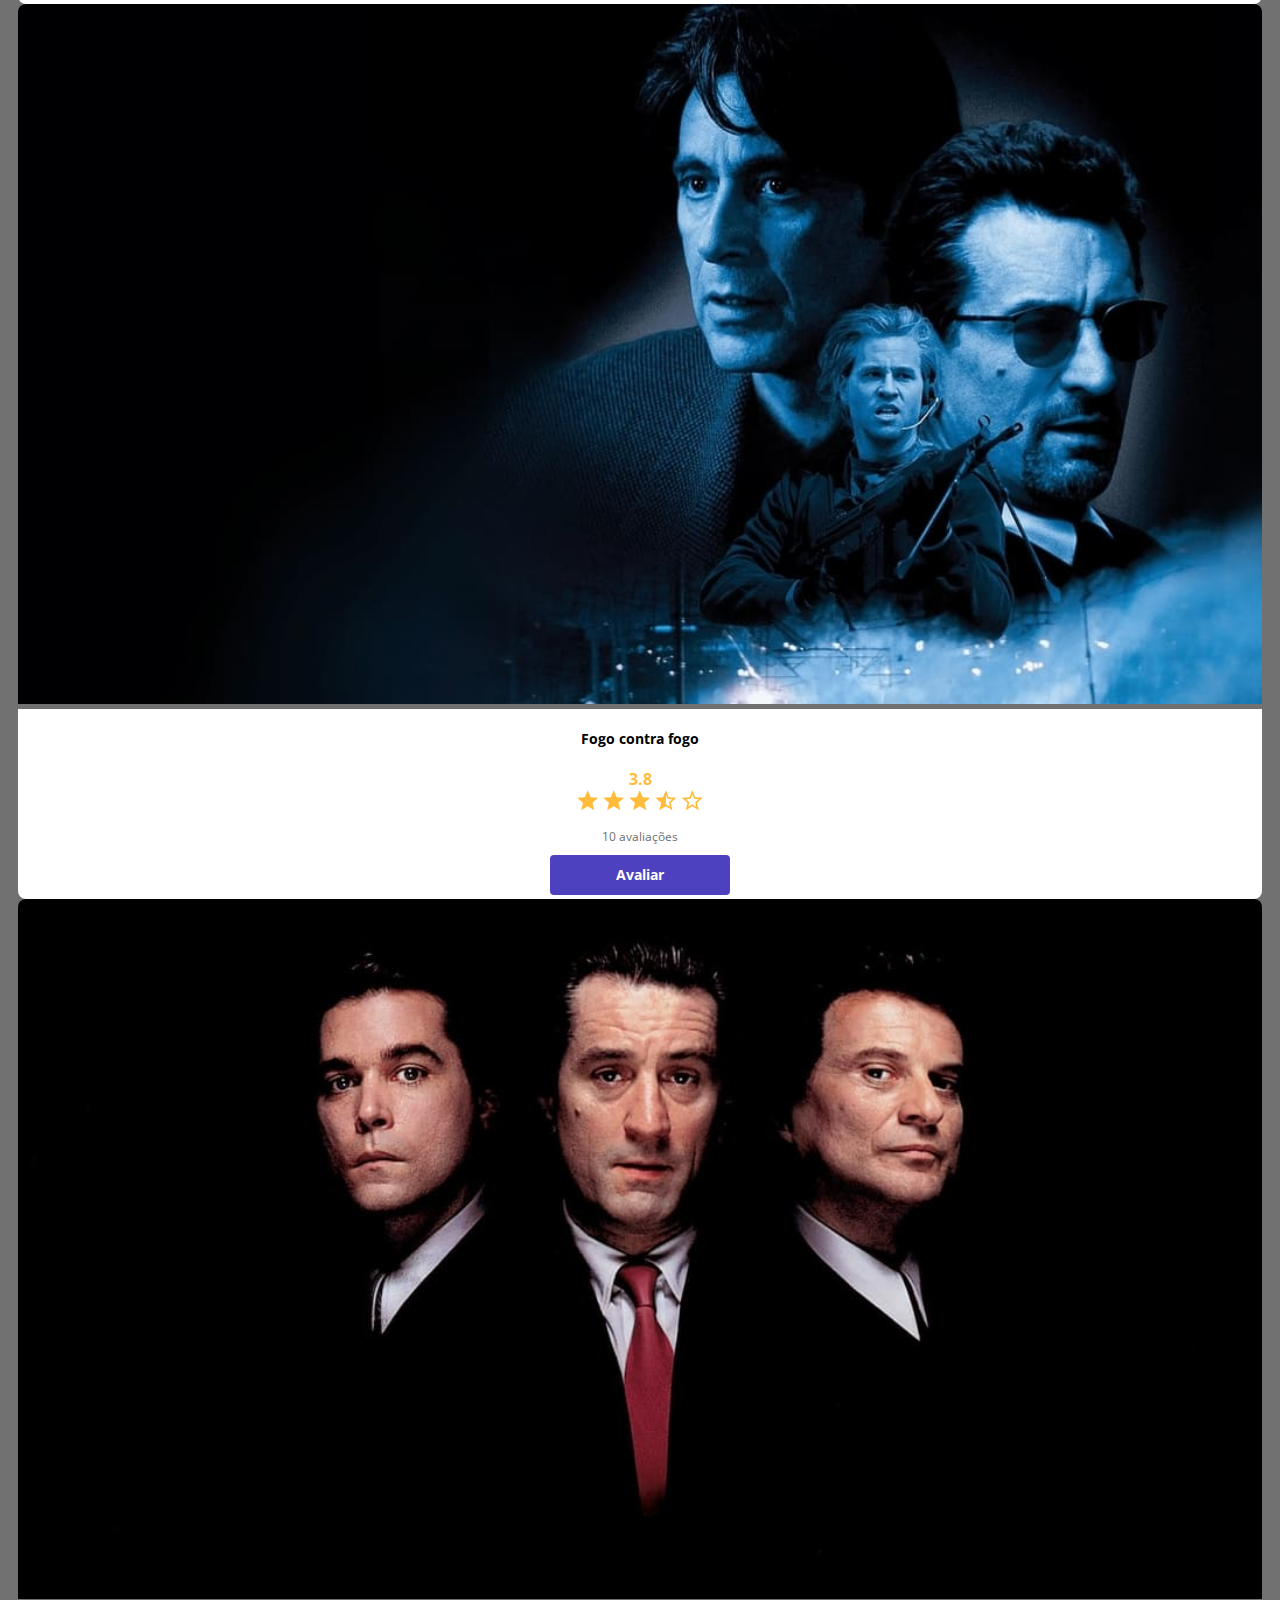
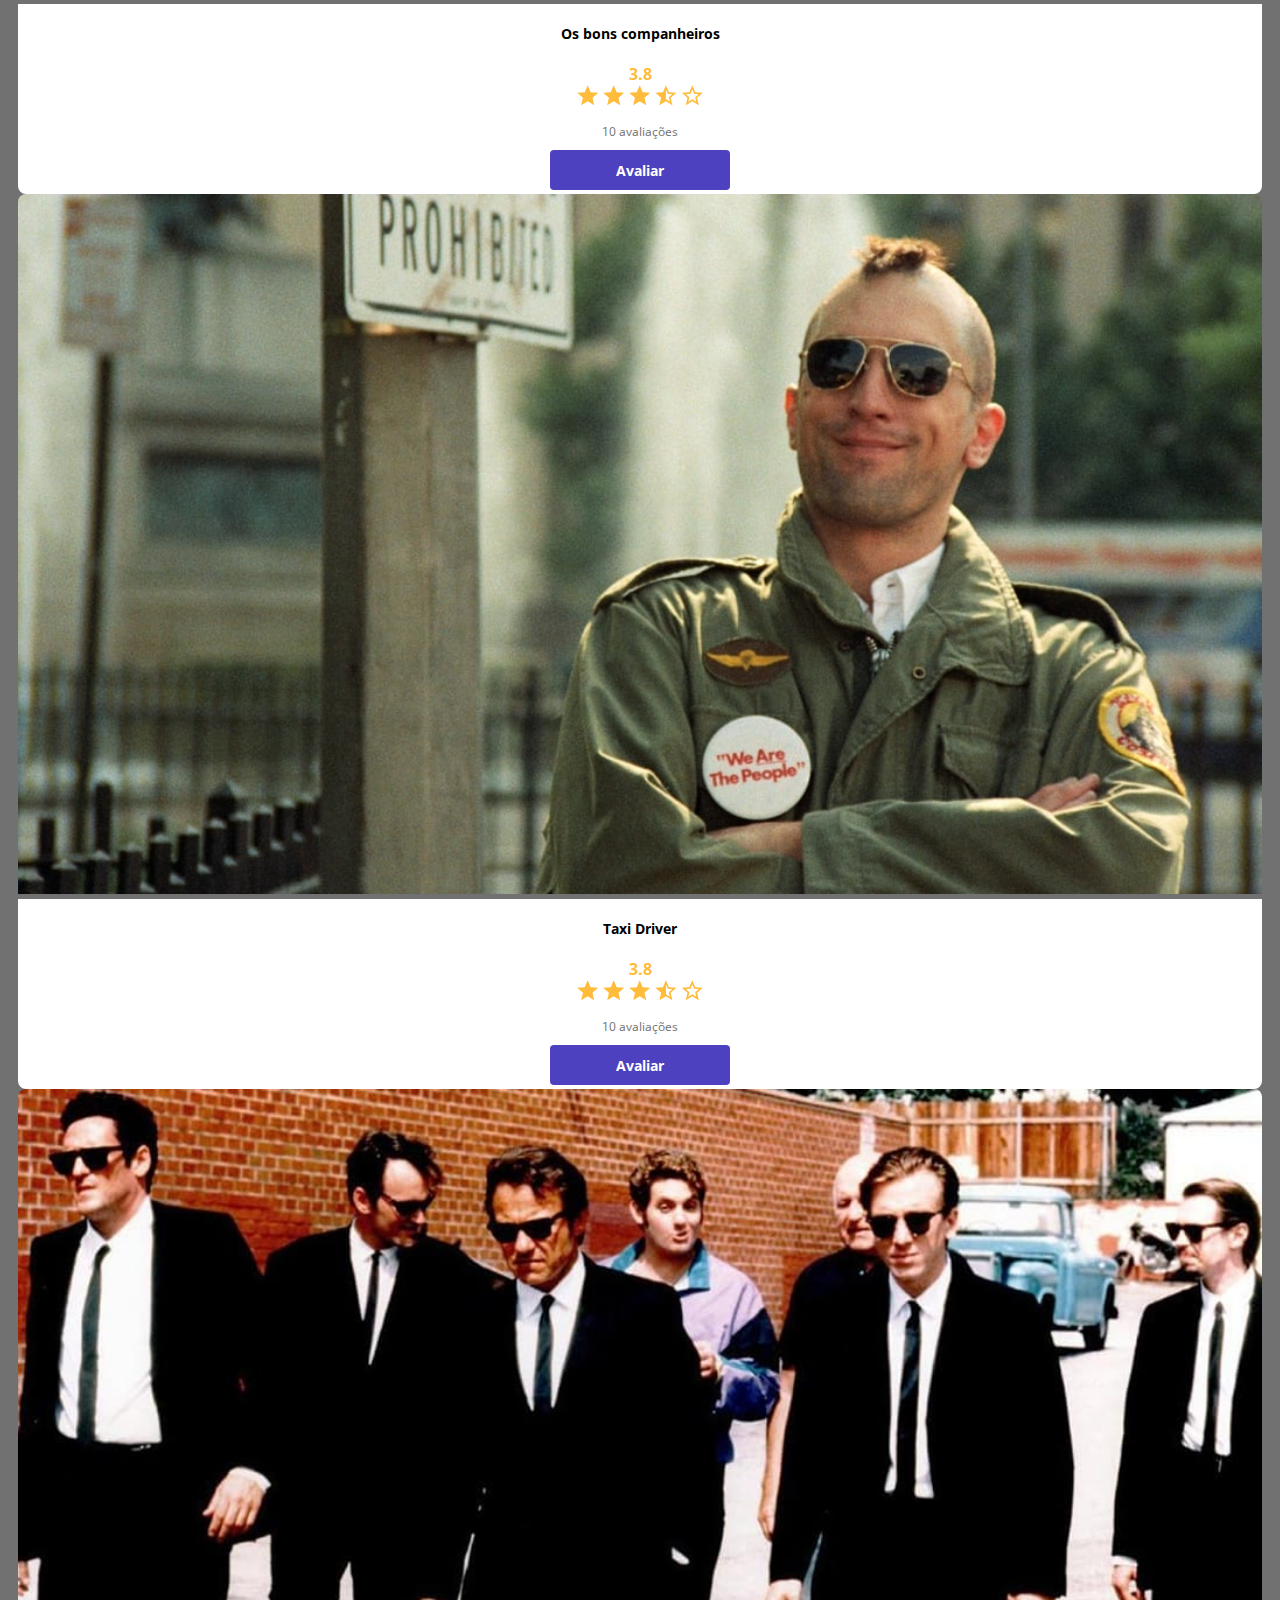
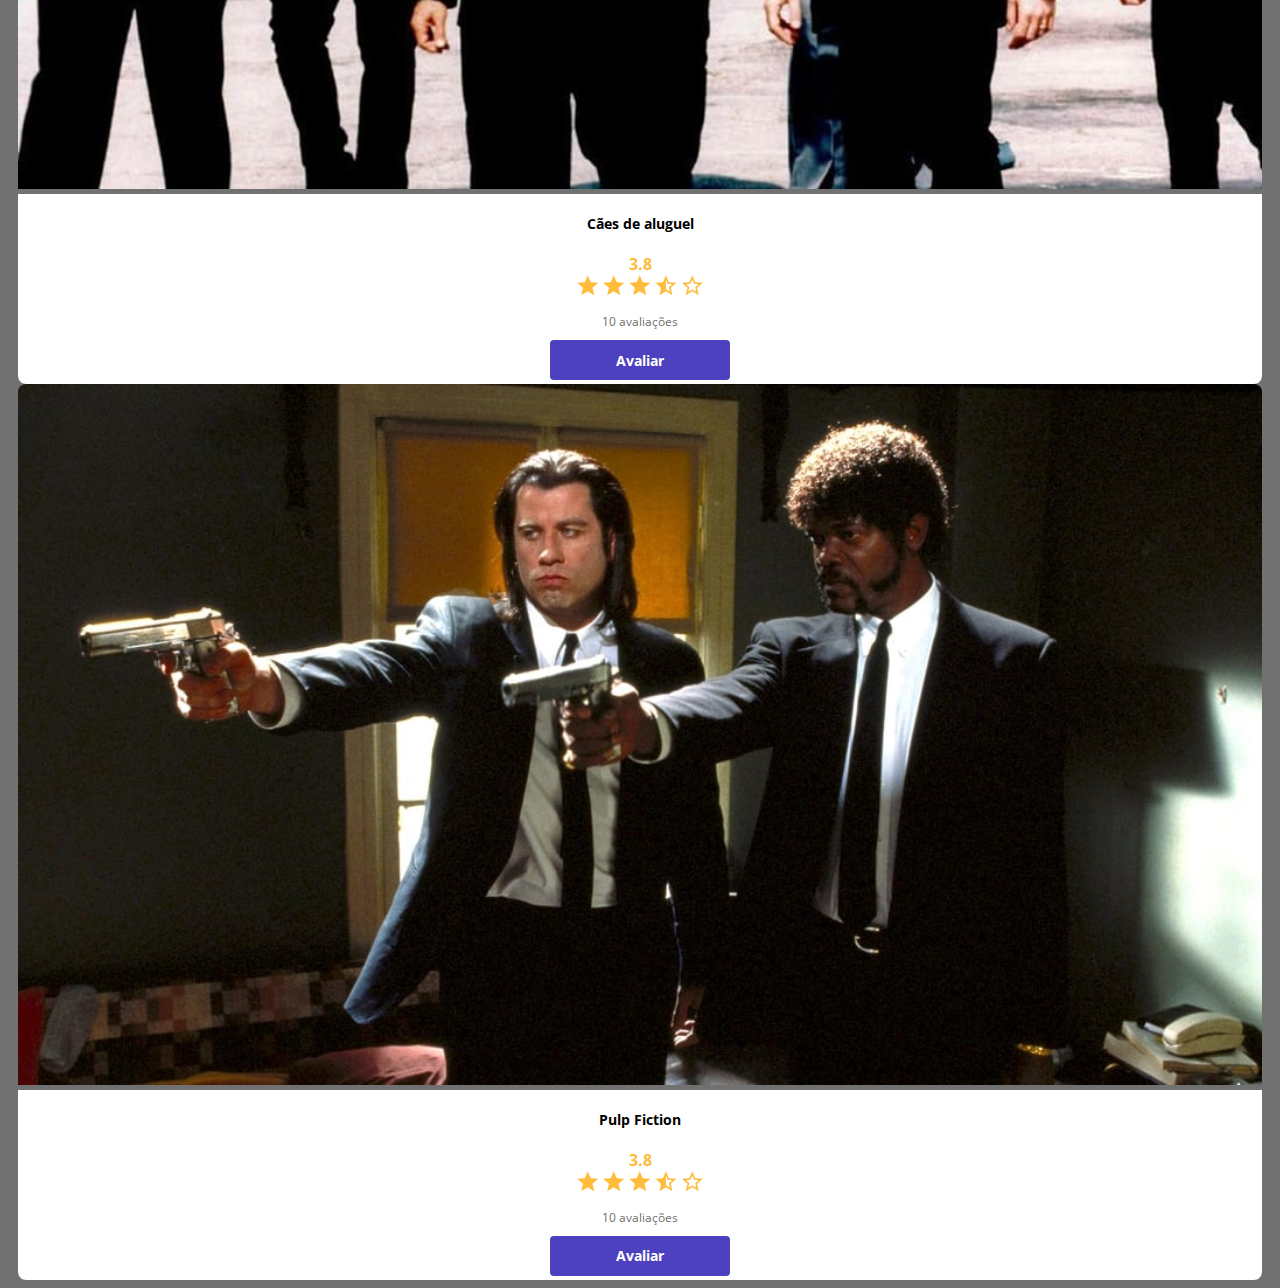
==== commit f533791a: "componente de paginação" ====
--- a/index.html
+++ b/index.html
@@ -26,6 +26,21 @@
 
     <main>
         <section id="dsmovie-card-list" class="container">
+
+            <div class="dsmovie-pagination-container">
+                <div class="dsmovie-pagination-box">
+                    <button disabled>
+                        <img src="/img/left.svg" alt="Voltar">
+                    </button>
+                    <p>
+                        1 de 34
+                    </p>
+                    <button >
+                        <img class="dsmovie-flip-horizontal" src="/img/left.svg" alt="Próxima">
+                    </button>
+
+                </div>                
+            </div>
             <div class="row">
                 <div class="col-sm-6 col-lg-4 col-xl-3 mb-3">
                     <div class="dsmovie-card">
--- a/css/styles.css
+++ b/css/styles.css
@@ -6,7 +6,7 @@
     --bg-gray: #e8e8e8;
     --bs-white: #fff;
     --text-gray: #4a4a4a;
-    --text-light-gray: #aaa;
+    --text-light-gray: #717171;
     --star-yellow:  #FFBB3A;
 
 }
@@ -107,7 +107,7 @@
 }
 
 #dsmovie-card-list {
-    padding: 40px 10px;
+    padding: 0px 10px;
 }
 
 .dsmovie-form {
@@ -174,4 +174,53 @@
 align-items: center;
 height: 100px;
 justify-content: space-between;    
-}+}   
+
+.dsmovie-pagination-container {
+    padding: 15px 0;
+    display: flex;
+    justify-content: center;
+}
+
+.dsmovie-pagination-box {
+    display: flex;
+    width: 180px;
+    justify-content: space-between;
+    align-items: center;
+    
+}
+
+.dsmovie-pagination-box button {
+    width: 40px;
+    height: 40px;
+    border-radius: 4px;
+    border: 1px solid var(--color-primary);
+    background-color: var(--bs-white);
+    display: flex;
+    justify-content: center;
+    align-items: center;
+}
+
+.dsmovie-pagination-box p {
+    margin: 0;
+    font-size: 12px;
+    color: var(--color-primary);
+    font-weight: 400;
+}
+
+.dsmovie-pagination-box button:disabled {
+    border: var(--text-gray) 1px solid;
+}
+
+.dsmovie-flip-horizontal {
+    transform: rotate(180deg);
+}
+
+.dsmovie-pagination-box button img {
+    filter: brightness(0%) saturate(100%) invert(22%) sepia(55%) saturate(1858%) hue-rotate(225deg) brightness(80%) contrast(99%);
+}
+
+.dsmovie-pagination-box button:disabled img {
+    filter: unset;
+}
+
